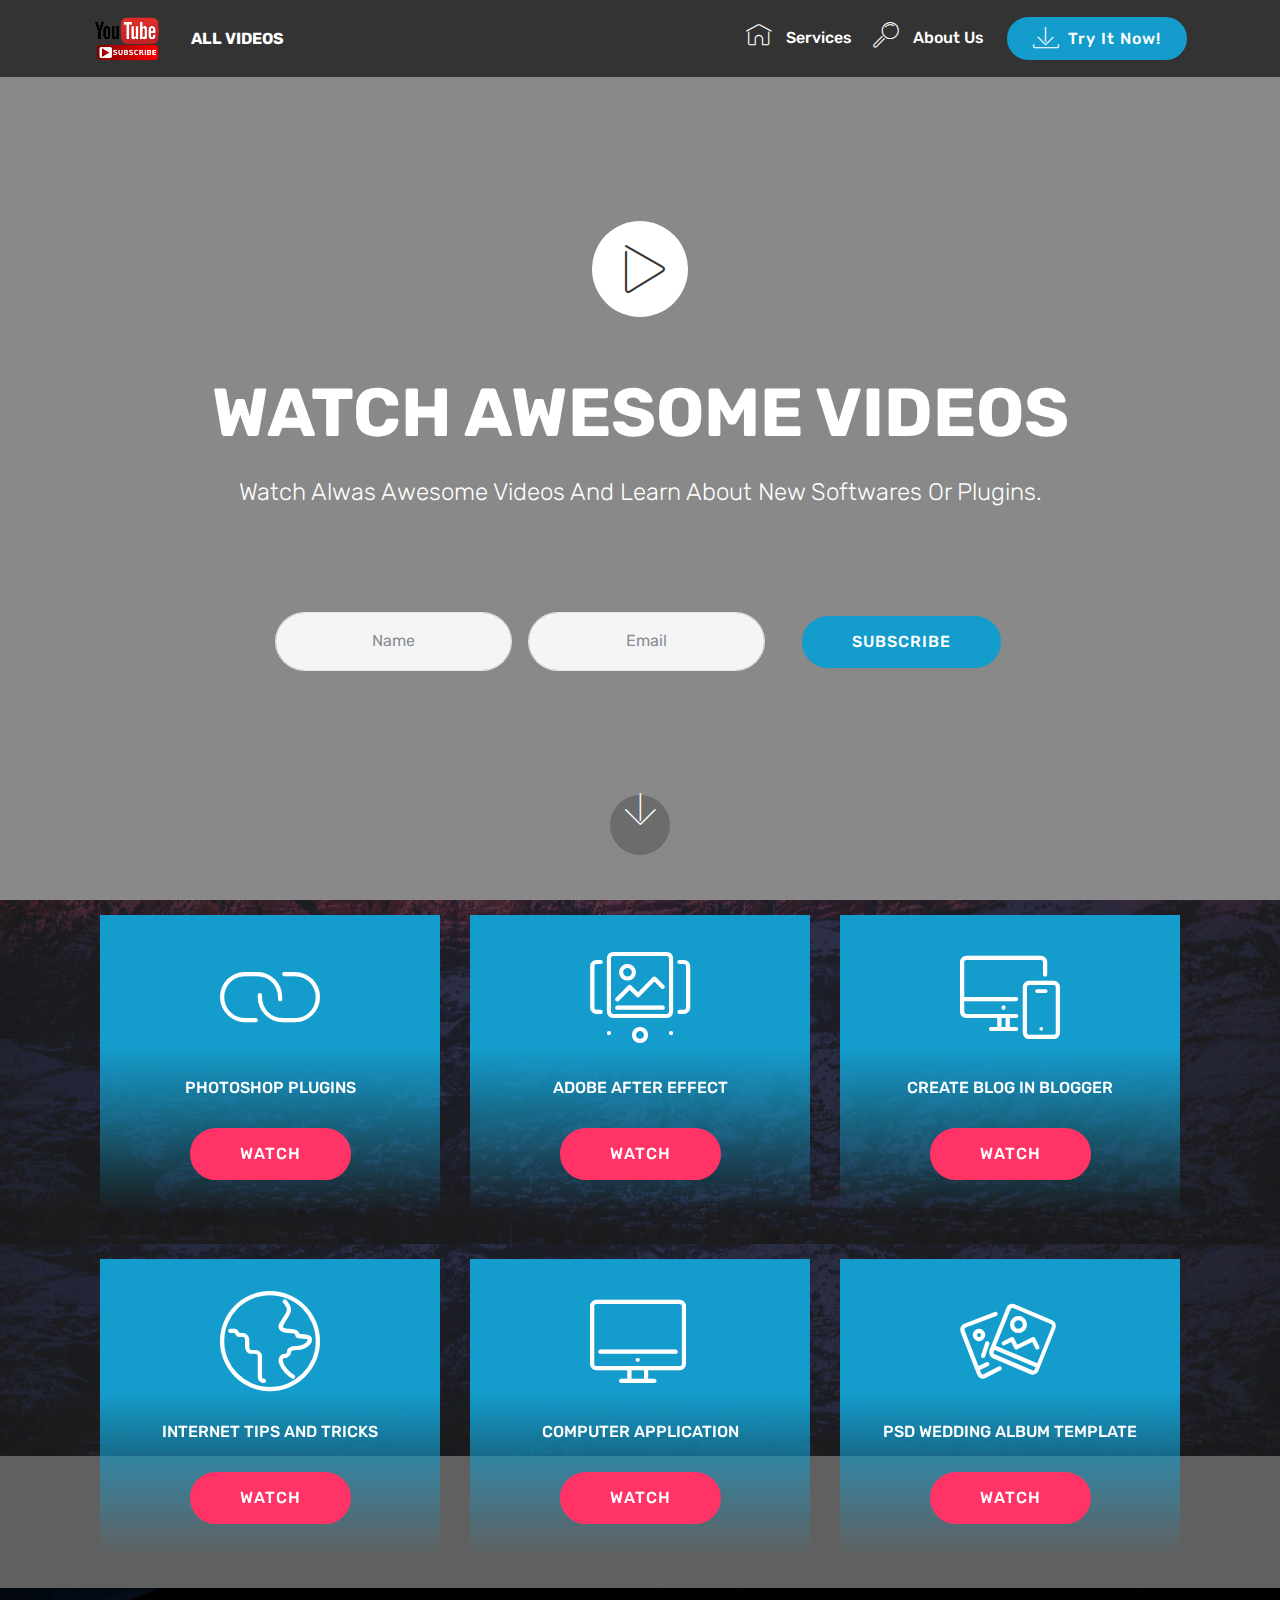
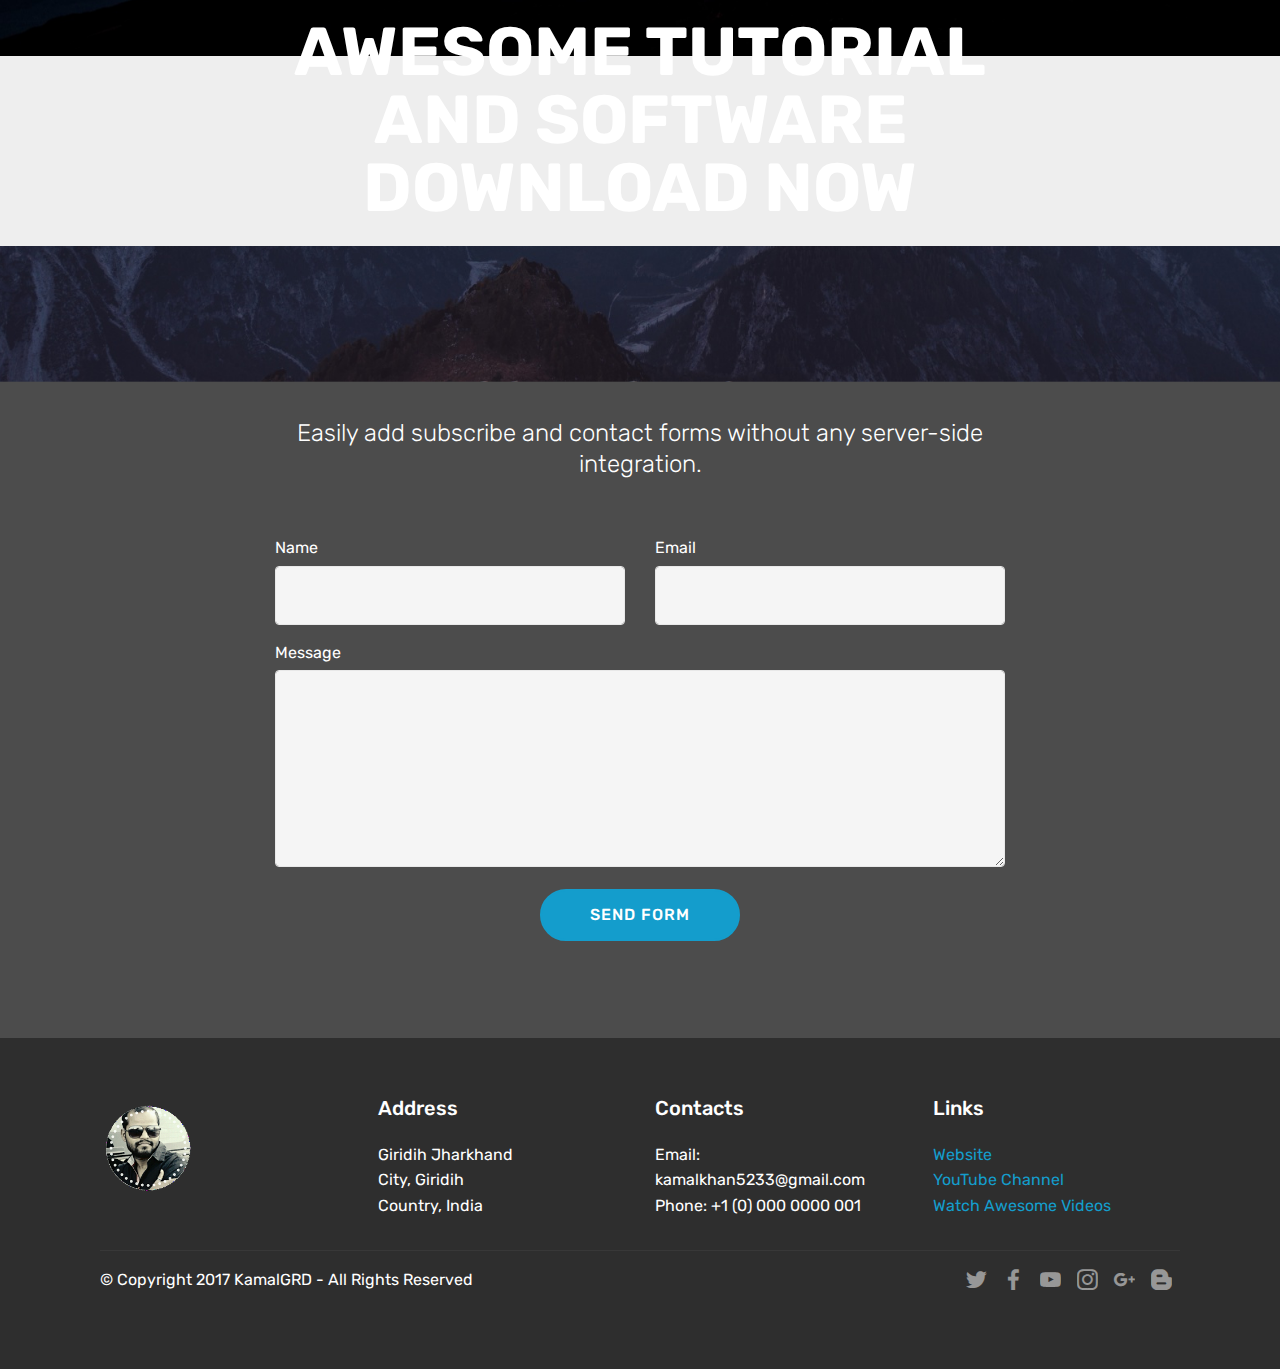
==== index.html @ b932768e "create github pages" ====
<!DOCTYPE html>
<html>
<head>
  <!-- Site made with Mobirise Website Builder v4.3.0, https://mobirise.com -->
  <meta charset="UTF-8">
  <meta http-equiv="X-UA-Compatible" content="IE=edge">
  <meta name="generator" content="Mobirise v4.3.0, mobirise.com">
  <meta name="viewport" content="width=device-width, initial-scale=1">
  <link rel="shortcut icon" href="assets/images/youtube-and-subscribe-773x481.png" type="image/x-icon">
  <meta name="description" content="">
  <title>Home</title>
  <link rel="stylesheet" href="assets/web/assets/mobirise-icons/mobirise-icons.css">
  <link rel="stylesheet" href="assets/tether/tether.min.css">
  <link rel="stylesheet" href="assets/bootstrap/css/bootstrap.min.css">
  <link rel="stylesheet" href="assets/bootstrap/css/bootstrap-grid.min.css">
  <link rel="stylesheet" href="assets/bootstrap/css/bootstrap-reboot.min.css">
  <link rel="stylesheet" href="assets/dropdown/css/style.css">
  <link rel="stylesheet" href="assets/socicon/css/styles.css">
  <link rel="stylesheet" href="assets/theme/css/style.css">
  <link rel="stylesheet" href="assets/mobirise/css/mbr-additional.css" type="text/css">
  
  
  
</head>
<body>
<section class="menu cid-qvYKz6TJ5b" once="menu" id="menu1-0" data-rv-view="5370">

    

    <nav class="navbar navbar-expand beta-menu navbar-dropdown align-items-center navbar-fixed-top navbar-toggleable-sm">
        <button class="navbar-toggler navbar-toggler-right" type="button" data-toggle="collapse" data-target="#navbarSupportedContent" aria-controls="navbarSupportedContent" aria-expanded="false" aria-label="Toggle navigation">
            <div class="hamburger">
                <span></span>
                <span></span>
                <span></span>
                <span></span>
            </div>
        </button>
        <div class="menu-logo">
            <div class="navbar-brand">
                <span class="navbar-logo">
                    <a href="https://youtube.com/kamalgrd4" target="_blank">
                         <img src="assets/images/youtube-and-subscribe-773x481.png" alt="Mobirise" title="" media-simple="true" style="height: 3.8rem;">
                    </a>
                </span>
                <span class="navbar-caption-wrap"><a class="navbar-caption text-white display-4" href="index.html">ALL VIDEOS</a></span>
            </div>
        </div>
        <div class="collapse navbar-collapse" id="navbarSupportedContent">
            <ul class="navbar-nav nav-dropdown" data-app-modern-menu="true"><li class="nav-item">
                    <a class="nav-link link text-white display-4" href="https://kamal5233.github.io/">
                        <span class="mbri-home mbr-iconfont mbr-iconfont-btn"></span>
                        Services
                    </a>
                </li>
                <li class="nav-item">
                    <a class="nav-link link text-white display-4" href="https://mobirise.com">
                        <span class="mbri-search mbr-iconfont mbr-iconfont-btn"></span>
                        About Us
                    </a>
                </li></ul>
            <div class="navbar-buttons mbr-section-btn"><a class="btn btn-sm btn-primary display-4" href="https://mobirise.com">
                    <span class="mbri-save mbr-iconfont mbr-iconfont-btn "></span>
                    Try It Now!
                </a></div>
        </div>
    </nav>
</section>

<section class="engine"><a href="https://mobirise.co/j">how to design a website for free</a></section><section class="header13 cid-qvYKMOiio1 mbr-fullscreen" data-bg-video="https://www.youtube.com/watch?v=k_okcNVZqqI" id="header13-2" data-rv-view="5372">

    

    <div class="mbr-overlay" style="opacity: 0.5; background-color: rgb(35, 35, 35);">
    </div>

    <div class="container">
        <div class="mbr-media show-modal align-center pb-4 mb-4 pt-5" data-modal=".modalWindow">
            <span class="mbri-play mbr-icofont" media-simple="true"></span>
        </div>

        <h1 class="mbr-section-title align-center pb-3 mbr-white mbr-bold mbr-fonts-style display-1">WATCH AWESOME VIDEOS</h1>

        <h3 class="mbr-section-subtitle mbr-fonts-style display-5">
            Watch Alwas Awesome Videos And Learn About New Softwares Or Plugins.</h3>

        <div class="container mt-5 pt-5 pb-5">
            <div class="media-container-column" data-form-type="formoid">
                <div data-form-alert="" hidden="">Thanks for filling out the form!</div>

                <form class="form-inline" action="https://mobirise.com/" method="post" data-form-title="Mobirise Form">
                    <input type="hidden" value="LYZgvXcVbnUmdI80divpIjw6qQKK14+EzROoEbv+LVF4dP8HXeLtyG3BoS+fHKBFKkTjwC0IUUkClS/njftLnrbnfxt2DcNy/xkOJuE26P1xcvZiYvbiRyb56JCQjois" data-form-email="true">
                    <div class="form-group">
                        <input type="text" class="form-control input-sm input-inverse" name="name" required="" data-form-field="Name" placeholder="Name" id="name-header13-2">
                    </div>
                    <div class="form-group">
                        <input type="email" class="form-control input-sm input-inverse" name="email" required="" data-form-field="Email" placeholder="Email" id="email-header13-2">
                    </div>
                    <div class="form-group">
                        
                    </div>
                    <div class="buttons-wrap">
                        <button href="" class="btn btn-primary display-4" type="submit" role="button">SUBSCRIBE</button>
                    </div>
                </form>
            </div>
        </div>
    </div>

    <div>
        <div class="modalWindow" style="display: none;">
            <div class="modalWindow-container">
                <div class="modalWindow-video-container">
                    <div class="modalWindow-video">
                        <iframe width="100%" height="100%" frameborder="0" allowfullscreen="1" data-src="http://www.youtube.com/watch?v=uNCr7NdOJgw"></iframe>
                    </div>
                    <a class="close" role="button" data-dismiss="modal">
                        <span aria-hidden="true" class="mbri-close mbr-iconfont closeModal"></span>
                        <span class="sr-only">Close</span>
                    </a>
                </div>
            </div>
        </div>
    </div>

    <div class="mbr-arrow hidden-sm-down" aria-hidden="true">
        <a href="#next">
            <i class="mbri-down mbr-iconfont"></i>
        </a>
    </div>
</section>

<section class="features8 cid-qvYRRODTSp mbr-parallax-background" id="features8-7" data-rv-view="5376">

    

    <div class="mbr-overlay" style="opacity: 0.7; background-color: rgb(35, 35, 35);">
    </div>

    <div class="container">
        <div class="media-container-row">

            <div class="card  col-12 col-md-6 col-lg-4">
                <div class="card-img">
                    <span class="mbr-iconfont mbri-link" media-simple="true"></span>
                </div>
                <div class="card-box align-center">
                    <h4 class="card-title mbr-fonts-style display-7">PHOTOSHOP PLUGINS</h4>
                    
                    <div class="mbr-section-btn text-center"><a href="Photoshopplugins.html" class="btn btn-secondary display-4">WATCH</a></div>
                </div>
            </div>

            <div class="card  col-12 col-md-6 col-lg-4">
                <div class="card-img">
                    <span class="mbr-iconfont mbri-image-slider" media-simple="true"></span>
                </div>
                <div class="card-box align-center">
                    <h4 class="card-title mbr-fonts-style display-7">ADOBE AFTER EFFECT</h4>
                    
                    <div class="mbr-section-btn text-center"><a href="adobeaftereffect.html" class="btn btn-secondary display-4">WATCH</a></div>
                </div>
            </div>

            <div class="card  col-12 col-md-6 col-lg-4">
                <div class="card-img">
                    <span class="mbri-responsive mbr-iconfont" media-simple="true"></span>
                </div>
                <div class="card-box align-center">
                    <h4 class="card-title mbr-fonts-style display-7">CREATE BLOG IN BLOGGER</h4>
                    
                    <div class="mbr-section-btn text-center"><a href="https://mobirise.com" class="btn btn-secondary display-4">WATCH</a></div>
                </div>
            </div>

            
        </div>
    </div>
</section>

<section class="features8 cid-qw3ddMUcA4 mbr-parallax-background" id="features8-18" data-rv-view="5379">

    

    <div class="mbr-overlay" style="opacity: 0.7; background-color: rgb(35, 35, 35);">
    </div>

    <div class="container">
        <div class="media-container-row">

            <div class="card  col-12 col-md-6 col-lg-4">
                <div class="card-img">
                    <span class="mbr-iconfont mbri-globe" media-simple="true"></span>
                </div>
                <div class="card-box align-center">
                    <h4 class="card-title mbr-fonts-style display-7">INTERNET TIPS AND TRICKS</h4>
                    
                    <div class="mbr-section-btn text-center"><a href="page2.html" class="btn btn-secondary display-4">WATCH</a></div>
                </div>
            </div>

            <div class="card  col-12 col-md-6 col-lg-4">
                <div class="card-img">
                    <span class="mbr-iconfont mbri-desktop" media-simple="true"></span>
                </div>
                <div class="card-box align-center">
                    <h4 class="card-title mbr-fonts-style display-7">COMPUTER APPLICATION</h4>
                    
                    <div class="mbr-section-btn text-center"><a href="https://mobirise.com" class="btn btn-secondary display-4">WATCH</a></div>
                </div>
            </div>

            <div class="card  col-12 col-md-6 col-lg-4">
                <div class="card-img">
                    <span class="mbr-iconfont mbri-image-gallery" media-simple="true"></span>
                </div>
                <div class="card-box align-center">
                    <h4 class="card-title mbr-fonts-style display-7">PSD WEDDING ALBUM TEMPLATE</h4>
                    
                    <div class="mbr-section-btn text-center"><a href="https://mobirise.com" class="btn btn-secondary display-4">WATCH</a></div>
                </div>
            </div>

            
        </div>
    </div>
</section>

<section class="mbr-section content5 cid-qw3g4yVGvA mbr-parallax-background" id="content5-1a" data-rv-view="5382">

    

    

    <div class="container">
        <div class="media-container-row">
            <div class="title col-12 col-md-8">
                <h2 class="align-center mbr-bold mbr-white pb-3 mbr-fonts-style display-1">AWESOME TUTORIAL AND SOFTWARE<br>DOWNLOAD NOW</h2>
                
                
                
            </div>
        </div>
    </div>
</section>

<section class="mbr-section form1 cid-qw3gsIFwou mbr-parallax-background" id="form1-1b" data-rv-view="5385">

    

    <div class="mbr-overlay" style="opacity: 0.8; background-color: rgb(35, 35, 35);">
    </div>
    <div class="container">
        <div class="row justify-content-center">
            <div class="title col-12 col-lg-8">
                <h2 class="mbr-section-title align-center pb-3 mbr-fonts-style display-2">
                    CONTACT FORM
                </h2>
                <h3 class="mbr-section-subtitle align-center mbr-light pb-3 mbr-fonts-style display-5">
                    Easily add subscribe and contact forms without any server-side integration.
                </h3>
            </div>
        </div>
    </div>
    <div class="container">
        <div class="row justify-content-center">
            <div class="media-container-column col-lg-8" data-form-type="formoid">
                    <div data-form-alert="" hidden="">Thanks for filling out the form!</div>
            
                    <form class="mbr-form" action="https://mobirise.com/" method="post" data-form-title="Mobirise Form"><input type="hidden" data-form-email="true" value="R+vD1nGzHWmlySBBj/qySK7kEwQJ0+2VhOvrufPv//30qCrompPAzl95fz2X0UIbFYGvfI6m2wb0J/g/RWvN8NGlIVmrjJpzP/Zf1xWYp2EVuUfF6AkKcnY+1gTAhHf2">
                        <div class="row row-sm-offset">
                            <div class="col-md-4 multi-horizontal" data-for="name">
                                <div class="form-group">
                                    <label class="form-control-label mbr-fonts-style display-7" for="name-form1-1b">Name</label>
                                    <input type="text" class="form-control" name="name" data-form-field="Name" required="" id="name-form1-1b">
                                </div>
                            </div>
                            <div class="col-md-4 multi-horizontal" data-for="email">
                                <div class="form-group">
                                    <label class="form-control-label mbr-fonts-style display-7" for="email-form1-1b">Email</label>
                                    <input type="email" class="form-control" name="email" data-form-field="Email" required="" id="email-form1-1b">
                                </div>
                            </div>
                            
                        </div>
                        <div class="form-group" data-for="message">
                            <label class="form-control-label mbr-fonts-style display-7" for="message-form1-1b">Message</label>
                            <textarea type="text" class="form-control" name="message" rows="7" data-form-field="Message" id="message-form1-1b"></textarea>
                        </div>
            
                        <span class="input-group-btn">
                            <button href="" type="submit" class="btn btn-primary btn-form display-4">SEND FORM</button>
                        </span>
                    </form>
            </div>
        </div>
    </div>
</section>

<section class="cid-qw3fkVsYRl" id="footer1-19" data-rv-view="5388">

    

    

    <div class="container">
        <div class="media-container-row content text-white">
            <div class="col-12 col-md-3">
                <div class="media-wrap">
                    <a href="index.html">
                        <img src="assets/images/666-168x168.png" alt="Mobirise" title="" media-simple="true">
                    </a>
                </div>
            </div>
            <div class="col-12 col-md-3 mbr-fonts-style display-7">
                <h5 class="pb-3">
                    Address
                </h5>
                <p class="mbr-text">Giridih Jharkhand&nbsp;<br>City, Giridih<br>Country, India</p>
            </div>
            <div class="col-12 col-md-3 mbr-fonts-style display-7">
                <h5 class="pb-3">
                    Contacts
                </h5>
                <p class="mbr-text">
                    Email: kamalkhan5233@gmail.com<br>Phone: +1 (0) 000 0000 001<br></p>
            </div>
            <div class="col-12 col-md-3 mbr-fonts-style display-7">
                <h5 class="pb-3">
                    Links
                </h5>
                <p class="mbr-text">
                    <a class="text-primary" href="http://www.kamalgrd.com/" target="_blank">Website</a>&nbsp;<br><a class="text-primary" href="https://www.youtube.com/kamalgrd4" target="_blank">YouTube Channel</a>&nbsp;<br><a class="text-primary" href="index.html">Watch Awesome Videos</a></p>
            </div>
        </div>
        <div class="footer-lower">
            <div class="media-container-row">
                <div class="col-sm-12">
                    <hr>
                </div>
            </div>
            <div class="media-container-row mbr-white">
                <div class="col-sm-6 copyright">
                    <p class="mbr-text mbr-fonts-style display-7">
                        © Copyright 2017 KamalGRD - All Rights Reserved
                    </p>
                </div>
                <div class="col-md-6">
                    <div class="social-list align-right">
                        <div class="soc-item">
                            <a href="https://twitter.com/KamalGRD" target="_blank">
                                <span class="mbr-iconfont mbr-iconfont-social socicon-twitter socicon" media-simple="true"></span>
                            </a>
                        </div>
                        <div class="soc-item">
                            <a href="https://www.facebook.com/kamalgrd" target="_blank">
                                <span class="mbr-iconfont mbr-iconfont-social socicon-facebook socicon" media-simple="true"></span>
                            </a>
                        </div>
                        <div class="soc-item">
                            <a href="https://www.youtube.com/kamalgrd4" target="_blank">
                                <span class="mbr-iconfont mbr-iconfont-social socicon-youtube socicon" media-simple="true"></span>
                            </a>
                        </div>
                        <div class="soc-item">
                            <a href="https://www.instagram.com/kamalgrd4/" target="_blank">
                                <span class="mbr-iconfont mbr-iconfont-social socicon-instagram socicon" media-simple="true"></span>
                            </a>
                        </div>
                        <div class="soc-item">
                            <a href="https://plus.google.com/+Kamalgrd4" target="_blank">
                                <span class="mbr-iconfont mbr-iconfont-social socicon-googleplus socicon" media-simple="true"></span>
                            </a>
                        </div>
                        <div class="soc-item">
                            <a href="http://www.kamalgrd.com/" target="_blank">
                                <span class="mbr-iconfont mbr-iconfont-social socicon-blogger socicon" media-simple="true"></span>
                            </a>
                        </div>
                    </div>
                </div>
            </div>
        </div>
    </div>
</section>


  <script src="assets/web/assets/jquery/jquery.min.js"></script>
  <script src="assets/popper/popper.min.js"></script>
  <script src="assets/tether/tether.min.js"></script>
  <script src="assets/bootstrap/js/bootstrap.min.js"></script>
  <script src="assets/smooth-scroll/smooth-scroll.js"></script>
  <script src="assets/dropdown/js/script.min.js"></script>
  <script src="assets/vimeo_player/vimeo_player.js"></script>
  <script src="assets/jquery-mb-ytplayer/jquery.mb.ytplayer.min.js"></script>
  <script src="assets/jquery-mb-vimeo_player/jquery.mb.vimeo_player.js"></script>
  <script src="assets/jarallax/jarallax.min.js"></script>
  <script src="assets/touch-swipe/jquery.touch-swipe.min.js"></script>
  <script src="assets/theme/js/script.js"></script>
  <script src="assets/formoid/formoid.min.js"></script>
  
  
</body>
</html>
---- assets/web/assets/mobirise-icons/mobirise-icons.css ----
@font-face {
  font-family: 'MobiriseIcons';
  src:  url('mobirise-icons.eot?spat4u');
  src:  url('mobirise-icons.eot?spat4u#iefix') format('embedded-opentype'),
    url('mobirise-icons.ttf?spat4u') format('truetype'),
    url('mobirise-icons.woff?spat4u') format('woff'),
    url('mobirise-icons.svg?spat4u#MobiriseIcons') format('svg');
  font-weight: normal;
  font-style: normal;
}

[class^="mbri-"], [class*=" mbri-"] {
  /* use !important to prevent issues with browser extensions that change fonts */
  font-family: MobiriseIcons !important;
  speak: none;
  font-style: normal;
  font-weight: normal;
  font-variant: normal;
  text-transform: none;
  line-height: 1;

  /* Better Font Rendering =========== */
  -webkit-font-smoothing: antialiased;
  -moz-osx-font-smoothing: grayscale;
}

.mbri-add-submenu:before {
  content: "\e900";
}
.mbri-alert:before {
  content: "\e901";
}
.mbri-align-center:before {
  content: "\e902";
}
.mbri-align-justify:before {
  content: "\e903";
}
.mbri-align-left:before {
  content: "\e904";
}
.mbri-align-right:before {
  content: "\e905";
}
.mbri-android:before {
  content: "\e906";
}
.mbri-apple:before {
  content: "\e907";
}
.mbri-arrow-down:before {
  content: "\e908";
}
.mbri-arrow-next:before {
  content: "\e909";
}
.mbri-arrow-prev:before {
  content: "\e90a";
}
.mbri-arrow-up:before {
  content: "\e90b";
}
.mbri-bold:before {
  content: "\e90c";
}
.mbri-bookmark:before {
  content: "\e90d";
}
.mbri-bootstrap:before {
  content: "\e90e";
}
.mbri-briefcase:before {
  content: "\e90f";
}
.mbri-browse:before {
  content: "\e910";
}
.mbri-bulleted-list:before {
  content: "\e911";
}
.mbri-calendar:before {
  content: "\e912";
}
.mbri-camera:before {
  content: "\e913";
}
.mbri-cart-add:before {
  content: "\e914";
}
.mbri-cart-full:before {
  content: "\e915";
}
.mbri-cash:before {
  content: "\e916";
}
.mbri-change-style:before {
  content: "\e917";
}
.mbri-chat:before {
  content: "\e918";
}
.mbri-clock:before {
  content: "\e919";
}
.mbri-close:before {
  content: "\e91a";
}
.mbri-cloud:before {
  content: "\e91b";
}
.mbri-code:before {
  content: "\e91c";
}
.mbri-contact-form:before {
  content: "\e91d";
}
.mbri-credit-card:before {
  content: "\e91e";
}
.mbri-cursor-click:before {
  content: "\e91f";
}
.mbri-cust-feedback:before {
  content: "\e920";
}
.mbri-database:before {
  content: "\e921";
}
.mbri-delivery:before {
  content: "\e922";
}
.mbri-desktop:before {
  content: "\e923";
}
.mbri-devices:before {
  content: "\e924";
}
.mbri-down:before {
  content: "\e925";
}
.mbri-download:before {
  content: "\e989";
}
.mbri-drag-n-drop:before {
  content: "\e927";
}
.mbri-drag-n-drop2:before {
  content: "\e928";
}
.mbri-edit:before {
  content: "\e929";
}
.mbri-edit2:before {
  content: "\e92a";
}
.mbri-error:before {
  content: "\e92b";
}
.mbri-extension:before {
  content: "\e92c";
}
.mbri-features:before {
  content: "\e92d";
}
.mbri-file:before {
  content: "\e92e";
}
.mbri-flag:before {
  content: "\e92f";
}
.mbri-folder:before {
  content: "\e930";
}
.mbri-gift:before {
  content: "\e931";
}
.mbri-github:before {
  content: "\e932";
}
.mbri-globe:before {
  content: "\e933";
}
.mbri-globe-2:before {
  content: "\e934";
}
.mbri-growing-chart:before {
  content: "\e935";
}
.mbri-hearth:before {
  content: "\e936";
}
.mbri-help:before {
  content: "\e937";
}
.mbri-home:before {
  content: "\e938";
}
.mbri-hot-cup:before {
  content: "\e939";
}
.mbri-idea:before {
  content: "\e93a";
}
.mbri-image-gallery:before {
  content: "\e93b";
}
.mbri-image-slider:before {
  content: "\e93c";
}
.mbri-info:before {
  content: "\e93d";
}
.mbri-italic:before {
  content: "\e93e";
}
.mbri-key:before {
  content: "\e93f";
}
.mbri-laptop:before {
  content: "\e940";
}
.mbri-layers:before {
  content: "\e941";
}
.mbri-left-right:before {
  content: "\e942";
}
.mbri-left:before {
  content: "\e943";
}
.mbri-letter:before {
  content: "\e944";
}
.mbri-like:before {
  content: "\e945";
}
.mbri-link:before {
  content: "\e946";
}
.mbri-lock:before {
  content: "\e947";
}
.mbri-login:before {
  content: "\e948";
}
.mbri-logout:before {
  content: "\e949";
}
.mbri-magic-stick:before {
  content: "\e94a";
}
.mbri-map-pin:before {
  content: "\e94b";
}
.mbri-menu:before {
  content: "\e94c";
}
.mbri-mobile:before {
  content: "\e94d";
}
.mbri-mobile2:before {
  content: "\e94e";
}
.mbri-mobirise:before {
  content: "\e94f";
}
.mbri-more-horizontal:before {
  content: "\e950";
}
.mbri-more-vertical:before {
  content: "\e951";
}
.mbri-music:before {
  content: "\e952";
}
.mbri-new-file:before {
  content: "\e953";
}
.mbri-numbered-list:before {
  content: "\e954";
}
.mbri-opened-folder:before {
  content: "\e955";
}
.mbri-pages:before {
  content: "\e956";
}
.mbri-paper-plane:before {
  content: "\e957";
}
.mbri-paperclip:before {
  content: "\e958";
}
.mbri-photo:before {
  content: "\e959";
}
.mbri-photos:before {
  content: "\e95a";
}
.mbri-pin:before {
  content: "\e95b";
}
.mbri-play:before {
  content: "\e95c";
}
.mbri-plus:before {
  content: "\e95d";
}
.mbri-preview:before {
  content: "\e95e";
}
.mbri-print:before {
  content: "\e95f";
}
.mbri-protect:before {
  content: "\e960";
}
.mbri-question:before {
  content: "\e961";
}
.mbri-quote-left:before {
  content: "\e962";
}
.mbri-quote-right:before {
  content: "\e963";
}
.mbri-refresh:before {
  content: "\e964";
}
.mbri-responsive:before {
  content: "\e965";
}
.mbri-right:before {
  content: "\e966";
}
.mbri-rocket:before {
  content: "\e967";
}
.mbri-sad-face:before {
  content: "\e968";
}
.mbri-sale:before {
  content: "\e969";
}
.mbri-save:before {
  content: "\e96a";
}
.mbri-search:before {
  content: "\e96b";
}
.mbri-setting:before {
  content: "\e96c";
}
.mbri-setting2:before {
  content: "\e96d";
}
.mbri-setting3:before {
  content: "\e96e";
}
.mbri-share:before {
  content: "\e96f";
}
.mbri-shopping-bag:before {
  content: "\e970";
}
.mbri-shopping-basket:before {
  content: "\e971";
}
.mbri-shopping-cart:before {
  content: "\e972";
}
.mbri-sites:before {
  content: "\e973";
}
.mbri-smile-face:before {
  content: "\e974";
}
.mbri-speed:before {
  content: "\e975";
}
.mbri-star:before {
  content: "\e976";
}
.mbri-success:before {
  content: "\e977";
}
.mbri-sun:before {
  content: "\e978";
}
.mbri-sun2:before {
  content: "\e979";
}
.mbri-tablet:before {
  content: "\e97a";
}
.mbri-tablet-vertical:before {
  content: "\e97b";
}
.mbri-target:before {
  content: "\e97c";
}
.mbri-timer:before {
  content: "\e97d";
}
.mbri-to-ftp:before {
  content: "\e97e";
}
.mbri-to-local-drive:before {
  content: "\e97f";
}
.mbri-touch-swipe:before {
  content: "\e980";
}
.mbri-touch:before {
  content: "\e981";
}
.mbri-trash:before {
  content: "\e982";
}
.mbri-underline:before {
  content: "\e983";
}
.mbri-unlink:before {
  content: "\e984";
}
.mbri-unlock:before {
  content: "\e985";
}
.mbri-up-down:before {
  content: "\e986";
}
.mbri-up:before {
  content: "\e987";
}
.mbri-update:before {
  content: "\e988";
}
.mbri-upload:before {
 content: "\e926"; 
}
.mbri-user:before {
  content: "\e98a";
}
.mbri-user2:before {
  content: "\e98b";
}
.mbri-users:before {
  content: "\e98c";
}
.mbri-video:before {
  content: "\e98d";
}
.mbri-video-play:before {
  content: "\e98e";
}
.mbri-watch:before {
  content: "\e98f";
}
.mbri-website-theme:before {
  content: "\e990";
}
.mbri-wifi:before {
  content: "\e991";
}
.mbri-windows:before {
  content: "\e992";
}
.mbri-zoom-out:before {
  content: "\e993";
}
.mbri-redo:before {
  content: "\e994";
}
.mbri-undo:before {
  content: "\e995";
}
---- assets/dropdown/css/style.css ----
.navbar-dropdown {
  left: 0;
  padding: 0;
  position: absolute;
  right: 0;
  top: 0;
  transition: all 0.45s ease;
  z-index: 1030;
  background: #282828; }
  .navbar-dropdown .navbar-logo {
    margin-right: 0.8rem;
    transition: margin 0.3s ease-in-out;
    vertical-align: middle; }
    .navbar-dropdown .navbar-logo img {
      height: 3.125rem;
      transition: all 0.3s ease-in-out; }
    .navbar-dropdown .navbar-logo.mbr-iconfont {
      font-size: 3.125rem;
      line-height: 3.125rem; }
  .navbar-dropdown .navbar-caption {
    font-weight: 700;
    white-space: normal;
    vertical-align: -4px;
    line-height: 3.125rem !important; }
    .navbar-dropdown .navbar-caption, .navbar-dropdown .navbar-caption:hover {
      color: inherit;
      text-decoration: none; }
  .navbar-dropdown .mbr-iconfont + .navbar-caption {
    vertical-align: -1px; }
  .navbar-dropdown.navbar-fixed-top {
    position: fixed; }
  .navbar-dropdown .navbar-brand span {
    vertical-align: -4px; }
  .navbar-dropdown.bg-color.transparent {
    background: none; }
  .navbar-dropdown.navbar-short .navbar-brand {
    padding: 0.625rem 0; }
    .navbar-dropdown.navbar-short .navbar-brand span {
      vertical-align: -1px; }
  .navbar-dropdown.navbar-short .navbar-caption {
    line-height: 2.375rem !important;
    vertical-align: -2px; }
  .navbar-dropdown.navbar-short .navbar-logo {
    margin-right: 0.5rem; }
    .navbar-dropdown.navbar-short .navbar-logo img {
      height: 2.375rem; }
    .navbar-dropdown.navbar-short .navbar-logo.mbr-iconfont {
      font-size: 2.375rem;
      line-height: 2.375rem; }
  .navbar-dropdown.navbar-short .mbr-table-cell {
    height: 3.625rem; }
  .navbar-dropdown .navbar-close {
    left: 0.6875rem;
    position: fixed;
    top: 0.75rem;
    z-index: 1000; }
  .navbar-dropdown .hamburger-icon {
    content: "";
    display: inline-block;
    vertical-align: middle;
    width: 16px;
    -webkit-box-shadow: 0 -6px 0 1px #282828,0 0 0 1px #282828,0 6px 0 1px #282828;
    -moz-box-shadow: 0 -6px 0 1px #282828,0 0 0 1px #282828,0 6px 0 1px #282828;
    box-shadow: 0 -6px 0 1px #282828,0 0 0 1px #282828,0 6px 0 1px #282828; }

.dropdown-menu .dropdown-toggle[data-toggle="dropdown-submenu"]::after {
  border-bottom: 0.35em solid transparent;
  border-left: 0.35em solid;
  border-right: 0;
  border-top: 0.35em solid transparent;
  margin-left: 0.3rem; }

.dropdown-menu .dropdown-item:focus {
  outline: 0; }

.nav-dropdown {
  font-size: 0.75rem;
  font-weight: 500;
  height: auto !important; }
  .nav-dropdown .nav-btn {
    padding-left: 1rem; }
  .nav-dropdown .link {
    margin: .667em 1.667em;
    font-weight: 500;
    padding: 0;
    transition: color .2s ease-in-out; }
    .nav-dropdown .link.dropdown-toggle {
      margin-right: 2.583em; }
      .nav-dropdown .link.dropdown-toggle::after {
        margin-left: .25rem;
        border-top: 0.35em solid;
        border-right: 0.35em solid transparent;
        border-left: 0.35em solid transparent;
        border-bottom: 0; }
      .nav-dropdown .link.dropdown-toggle[aria-expanded="true"] {
        margin: 0;
        padding: 0.667em 3.263em  0.667em 1.667em; }
  .nav-dropdown .link::after,
  .nav-dropdown .dropdown-item::after {
    color: inherit; }
  .nav-dropdown .btn {
    font-size: 0.75rem;
    font-weight: 700;
    letter-spacing: 0;
    margin-bottom: 0;
    padding-left: 1.25rem;
    padding-right: 1.25rem; }
  .nav-dropdown .dropdown-menu {
    border-radius: 0;
    border: 0;
    left: 0;
    margin: 0;
    padding-bottom: 1.25rem;
    padding-top: 1.25rem;
    position: relative; }
  .nav-dropdown .dropdown-submenu {
    margin-left: 0.125rem;
    top: 0; }
  .nav-dropdown .dropdown-item {
    font-weight: 500;
    line-height: 2;
    padding: 0.3846em 4.615em 0.3846em 1.5385em;
    position: relative;
    transition: color .2s ease-in-out, background-color .2s ease-in-out; }
    .nav-dropdown .dropdown-item::after {
      margin-top: -0.3077em;
      position: absolute;
      right: 1.1538em;
      top: 50%; }
    .nav-dropdown .dropdown-item:focus, .nav-dropdown .dropdown-item:hover {
      background: none; }

@media (max-width: 767px) {
  .nav-dropdown.navbar-toggleable-sm {
    bottom: 0;
    display: none;
    left: 0;
    overflow-x: hidden;
    position: fixed;
    top: 0;
    transform: translateX(-100%);
    -ms-transform: translateX(-100%);
    -webkit-transform: translateX(-100%);
    width: 18.75rem;
    z-index: 999; } }
.nav-dropdown.navbar-toggleable-xl {
  bottom: 0;
  display: none;
  left: 0;
  overflow-x: hidden;
  position: fixed;
  top: 0;
  transform: translateX(-100%);
  -ms-transform: translateX(-100%);
  -webkit-transform: translateX(-100%);
  width: 18.75rem;
  z-index: 999; }

.nav-dropdown-sm {
  display: block !important;
  overflow-x: hidden;
  overflow: auto;
  padding-top: 3.875rem; }
  .nav-dropdown-sm::after {
    content: "";
    display: block;
    height: 3rem;
    width: 100%; }
  .nav-dropdown-sm.collapse.in ~ .navbar-close {
    display: block !important; }
  .nav-dropdown-sm.collapsing, .nav-dropdown-sm.collapse.in {
    transform: translateX(0);
    -ms-transform: translateX(0);
    -webkit-transform: translateX(0);
    transition: all 0.25s ease-out;
    -webkit-transition: all 0.25s ease-out;
    background: #282828; }
  .nav-dropdown-sm.collapsing[aria-expanded="false"] {
    transform: translateX(-100%);
    -ms-transform: translateX(-100%);
    -webkit-transform: translateX(-100%); }
  .nav-dropdown-sm .nav-item {
    display: block;
    margin-left: 0 !important;
    padding-left: 0; }
  .nav-dropdown-sm .link,
  .nav-dropdown-sm .dropdown-item {
    border-top: 1px dotted rgba(255, 255, 255, 0.1);
    font-size: 0.8125rem;
    line-height: 1.6;
    margin: 0 !important;
    padding: 0.875rem 2.4rem 0.875rem 1.5625rem !important;
    position: relative;
    white-space: normal; }
    .nav-dropdown-sm .link:focus, .nav-dropdown-sm .link:hover,
    .nav-dropdown-sm .dropdown-item:focus,
    .nav-dropdown-sm .dropdown-item:hover {
      background: rgba(0, 0, 0, 0.2) !important;
      color: #c0a375; }
  .nav-dropdown-sm .nav-btn {
    position: relative;
    padding: 1.5625rem 1.5625rem 0 1.5625rem; }
    .nav-dropdown-sm .nav-btn::before {
      border-top: 1px dotted rgba(255, 255, 255, 0.1);
      content: "";
      left: 0;
      position: absolute;
      top: 0;
      width: 100%; }
    .nav-dropdown-sm .nav-btn + .nav-btn {
      padding-top: 0.625rem; }
      .nav-dropdown-sm .nav-btn + .nav-btn::before {
        display: none; }
  .nav-dropdown-sm .btn {
    padding: 0.625rem 0; }
  .nav-dropdown-sm .dropdown-toggle[data-toggle="dropdown-submenu"]::after {
    margin-left: .25rem;
    border-top: 0.35em solid;
    border-right: 0.35em solid transparent;
    border-left: 0.35em solid transparent;
    border-bottom: 0; }
  .nav-dropdown-sm .dropdown-toggle[data-toggle="dropdown-submenu"][aria-expanded="true"]::after {
    border-top: 0;
    border-right: 0.35em solid transparent;
    border-left: 0.35em solid transparent;
    border-bottom: 0.35em solid; }
  .nav-dropdown-sm .dropdown-menu {
    margin: 0;
    padding: 0;
    position: relative;
    top: 0;
    left: 0;
    width: 100%;
    border: 0;
    float: none;
    border-radius: 0;
    background: none; }
  .nav-dropdown-sm .dropdown-submenu {
    left: 100%;
    margin-left: 0.125rem;
    margin-top: -1.25rem;
    top: 0; }

.navbar-toggleable-sm .nav-dropdown .dropdown-menu {
  position: absolute; }

.navbar-toggleable-sm .nav-dropdown .dropdown-submenu {
  left: 100%;
  margin-left: 0.125rem;
  margin-top: -1.25rem;
  top: 0; }

.navbar-toggleable-sm.opened .nav-dropdown .dropdown-menu {
  position: relative; }

.navbar-toggleable-sm.opened .nav-dropdown .dropdown-submenu {
  left: 0;
  margin-left: 00rem;
  margin-top: 0rem;
  top: 0; }

.is-builder .nav-dropdown.collapsing {
  transition: none !important; }

/*# sourceMappingURL=style.css.map */
---- assets/socicon/css/styles.css ----
@charset "UTF-8";

@font-face {
  font-family: "socicon";
  src:url("../fonts/socicon.eot");
  src:url("../fonts/socicon.eot?#iefix") format("embedded-opentype"),
    url("../fonts/socicon.woff") format("woff"),
    url("../fonts/socicon.ttf") format("truetype"),
    url("../fonts/socicon.svg#socicon") format("svg");
  font-weight: normal;
  font-style: normal;

}

[data-icon]:before {
  font-family: "socicon" !important;
  content: attr(data-icon);
  font-style: normal !important;
  font-weight: normal !important;
  font-variant: normal !important;
  text-transform: none !important;
  speak: none;
  line-height: 1;
  -webkit-font-smoothing: antialiased;
  -moz-osx-font-smoothing: grayscale;
}

[class^="socicon-"]:before,
[class*=" socicon-"]:before {
  font-family: "socicon" !important;
  font-style: normal !important;
  font-weight: normal !important;
  font-variant: normal !important;
  text-transform: none !important;
  speak: none;
  line-height: 1;
  -webkit-font-smoothing: antialiased;
  -moz-osx-font-smoothing: grayscale;
}

.socicon-modelmayhem:before {
  content: "\e000";
}
.socicon-mixcloud:before {
  content: "\e001";
}
.socicon-drupal:before {
  content: "\e002";
}
.socicon-swarm:before {
  content: "\e003";
}
.socicon-istock:before {
  content: "\e004";
}
.socicon-yammer:before {
  content: "\e005";
}
.socicon-ello:before {
  content: "\e006";
}
.socicon-stackoverflow:before {
  content: "\e007";
}
.socicon-persona:before {
  content: "\e008";
}
.socicon-triplej:before {
  content: "\e009";
}
.socicon-houzz:before {
  content: "\e00a";
}
.socicon-rss:before {
  content: "\e00b";
}
.socicon-paypal:before {
  content: "\e00c";
}
.socicon-odnoklassniki:before {
  content: "\e00d";
}
.socicon-airbnb:before {
  content: "\e00e";
}
.socicon-periscope:before {
  content: "\e00f";
}
.socicon-outlook:before {
  content: "\e010";
}
.socicon-coderwall:before {
  content: "\e011";
}
.socicon-tripadvisor:before {
  content: "\e012";
}
.socicon-appnet:before {
  content: "\e013";
}
.socicon-goodreads:before {
  content: "\e014";
}
.socicon-tripit:before {
  content: "\e015";
}
.socicon-lanyrd:before {
  content: "\e016";
}
.socicon-slideshare:before {
  content: "\e017";
}
.socicon-buffer:before {
  content: "\e018";
}
.socicon-disqus:before {
  content: "\e019";
}
.socicon-vkontakte:before {
  content: "\e01a";
}
.socicon-whatsapp:before {
  content: "\e01b";
}
.socicon-patreon:before {
  content: "\e01c";
}
.socicon-storehouse:before {
  content: "\e01d";
}
.socicon-pocket:before {
  content: "\e01e";
}
.socicon-mail:before {
  content: "\e01f";
}
.socicon-blogger:before {
  content: "\e020";
}
.socicon-technorati:before {
  content: "\e021";
}
.socicon-reddit:before {
  content: "\e022";
}
.socicon-dribbble:before {
  content: "\e023";
}
.socicon-stumbleupon:before {
  content: "\e024";
}
.socicon-digg:before {
  content: "\e025";
}
.socicon-envato:before {
  content: "\e026";
}
.socicon-behance:before {
  content: "\e027";
}
.socicon-delicious:before {
  content: "\e028";
}
.socicon-deviantart:before {
  content: "\e029";
}
.socicon-forrst:before {
  content: "\e02a";
}
.socicon-play:before {
  content: "\e02b";
}
.socicon-zerply:before {
  content: "\e02c";
}
.socicon-wikipedia:before {
  content: "\e02d";
}
.socicon-apple:before {
  content: "\e02e";
}
.socicon-flattr:before {
  content: "\e02f";
}
.socicon-github:before {
  content: "\e030";
}
.socicon-renren:before {
  content: "\e031";
}
.socicon-friendfeed:before {
  content: "\e032";
}
.socicon-newsvine:before {
  content: "\e033";
}
.socicon-identica:before {
  content: "\e034";
}
.socicon-bebo:before {
  content: "\e035";
}
.socicon-zynga:before {
  content: "\e036";
}
.socicon-steam:before {
  content: "\e037";
}
.socicon-xbox:before {
  content: "\e038";
}
.socicon-windows:before {
  content: "\e039";
}
.socicon-qq:before {
  content: "\e03a";
}
.socicon-douban:before {
  content: "\e03b";
}
.socicon-meetup:before {
  content: "\e03c";
}
.socicon-playstation:before {
  content: "\e03d";
}
.socicon-android:before {
  content: "\e03e";
}
.socicon-snapchat:before {
  content: "\e03f";
}
.socicon-twitter:before {
  content: "\e040";
}
.socicon-facebook:before {
  content: "\e041";
}
.socicon-googleplus:before {
  content: "\e042";
}
.socicon-pinterest:before {
  content: "\e043";
}
.socicon-foursquare:before {
  content: "\e044";
}
.socicon-yahoo:before {
  content: "\e045";
}
.socicon-skype:before {
  content: "\e046";
}
.socicon-yelp:before {
  content: "\e047";
}
.socicon-feedburner:before {
  content: "\e048";
}
.socicon-linkedin:before {
  content: "\e049";
}
.socicon-viadeo:before {
  content: "\e04a";
}
.socicon-xing:before {
  content: "\e04b";
}
.socicon-myspace:before {
  content: "\e04c";
}
.socicon-soundcloud:before {
  content: "\e04d";
}
.socicon-spotify:before {
  content: "\e04e";
}
.socicon-grooveshark:before {
  content: "\e04f";
}
.socicon-lastfm:before {
  content: "\e050";
}
.socicon-youtube:before {
  content: "\e051";
}
.socicon-vimeo:before {
  content: "\e052";
}
.socicon-dailymotion:before {
  content: "\e053";
}
.socicon-vine:before {
  content: "\e054";
}
.socicon-flickr:before {
  content: "\e055";
}
.socicon-500px:before {
  content: "\e056";
}
.socicon-wordpress:before {
  content: "\e058";
}
.socicon-tumblr:before {
  content: "\e059";
}
.socicon-twitch:before {
  content: "\e05a";
}
.socicon-8tracks:before {
  content: "\e05b";
}
.socicon-amazon:before {
  content: "\e05c";
}
.socicon-icq:before {
  content: "\e05d";
}
.socicon-smugmug:before {
  content: "\e05e";
}
.socicon-ravelry:before {
  content: "\e05f";
}
.socicon-weibo:before {
  content: "\e060";
}
.socicon-baidu:before {
  content: "\e061";
}
.socicon-angellist:before {
  content: "\e062";
}
.socicon-ebay:before {
  content: "\e063";
}
.socicon-imdb:before {
  content: "\e064";
}
.socicon-stayfriends:before {
  content: "\e065";
}
.socicon-residentadvisor:before {
  content: "\e066";
}
.socicon-google:before {
  content: "\e067";
}
.socicon-yandex:before {
  content: "\e068";
}
.socicon-sharethis:before {
  content: "\e069";
}
.socicon-bandcamp:before {
  content: "\e06a";
}
.socicon-itunes:before {
  content: "\e06b";
}
.socicon-deezer:before {
  content: "\e06c";
}
.socicon-telegram:before {
  content: "\e06e";
}
.socicon-openid:before {
  content: "\e06f";
}
.socicon-amplement:before {
  content: "\e070";
}
.socicon-viber:before {
  content: "\e071";
}
.socicon-zomato:before {
  content: "\e072";
}
.socicon-draugiem:before {
  content: "\e074";
}
.socicon-endomodo:before {
  content: "\e075";
}
.socicon-filmweb:before {
  content: "\e076";
}
.socicon-stackexchange:before {
  content: "\e077";
}
.socicon-wykop:before {
  content: "\e078";
}
.socicon-teamspeak:before {
  content: "\e079";
}
.socicon-teamviewer:before {
  content: "\e07a";
}
.socicon-ventrilo:before {
  content: "\e07b";
}
.socicon-younow:before {
  content: "\e07c";
}
.socicon-raidcall:before {
  content: "\e07d";
}
.socicon-mumble:before {
  content: "\e07e";
}
.socicon-medium:before {
  content: "\e06d";
}
.socicon-bebee:before {
  content: "\e07f";
}
.socicon-hitbox:before {
  content: "\e080";
}
.socicon-reverbnation:before {
  content: "\e081";
}
.socicon-formulr:before {
  content: "\e082";
}
.socicon-instagram:before {
  content: "\e057";
}
.socicon-battlenet:before {
  content: "\e083";
}
.socicon-chrome:before {
  content: "\e084";
}
.socicon-discord:before {
  content: "\e086";
}
.socicon-issuu:before {
  content: "\e087";
}
.socicon-macos:before {
  content: "\e088";
}
.socicon-firefox:before {
  content: "\e089";
}
.socicon-opera:before {
  content: "\e08d";
}
.socicon-keybase:before {
  content: "\e090";
}
.socicon-alliance:before {
  content: "\e091";
}
.socicon-livejournal:before {
  content: "\e092";
}
.socicon-googlephotos:before {
  content: "\e093";
}
.socicon-horde:before {
  content: "\e094";
}
.socicon-etsy:before {
  content: "\e095";
}
.socicon-zapier:before {
  content: "\e096";
}
.socicon-google-scholar:before {
  content: "\e097";
}
.socicon-researchgate:before {
  content: "\e098";
}
.socicon-wechat:before {
  content: "\e099";
}
.socicon-strava:before {
  content: "\e09a";
}
.socicon-line:before {
  content: "\e09b";
}
.socicon-lyft:before {
  content: "\e09c";
}
.socicon-uber:before {
  content: "\e09d";
}
.socicon-songkick:before {
  content: "\e09e";
}
.socicon-viewbug:before {
  content: "\e09f";
}
.socicon-googlegroups:before {
  content: "\e0a0";
}
.socicon-quora:before {
  content: "\e073";
}
.socicon-diablo:before {
  content: "\e085";
}
.socicon-blizzard:before {
  content: "\e0a1";
}
.socicon-hearthstone:before {
  content: "\e08b";
}
.socicon-heroes:before {
  content: "\e08a";
}
.socicon-overwatch:before {
  content: "\e08c";
}
.socicon-warcraft:before {
  content: "\e08e";
}
.socicon-starcraft:before {
  content: "\e08f";
}
.socicon-beam:before {
  content: "\e0a2";
}
.socicon-curse:before {
  content: "\e0a3";
}
.socicon-player:before {
  content: "\e0a4";
}
.socicon-streamjar:before {
  content: "\e0a5";
}
.socicon-nintendo:before {
  content: "\e0a6";
}
.socicon-hellocoton:before {
  content: "\e0a7";
}
---- assets/theme/css/style.css ----
/*!
 * Mobirise v4 theme (https://mobirise.com/)
 * Copyright 2017 Mobirise
 */
section {
  background-color: #eeeeee; }

section,
.container,
.container-fluid {
  position: relative;
  word-wrap: break-word; }

a.mbr-iconfont:hover {
  text-decoration: none; }

.article .lead p, .article .lead ul, .article .lead ol, .article .lead pre, .article .lead blockquote {
  margin-bottom: 0; }

a {
  font-style: normal;
  font-weight: 400;
  cursor: pointer; }
  a, a:hover {
    text-decoration: none; }

figure {
  margin-bottom: 0; }

body {
  color: #232323; }

h1, h2, h3, h4, h5, h6,
.h1, .h2, .h3, .h4, .h5, .h6,
.display-1, .display-2, .display-3, .display-4 {
  line-height: 1;
  word-break: break-word;
  word-wrap: break-word; }

b, strong {
  font-weight: bold; }

blockquote {
  padding: 10px 0 10px 20px;
  position: relative;
  border-left: 2px solid;
  border-color: #ff3366; }

input:-webkit-autofill, input:-webkit-autofill:hover, input:-webkit-autofill:focus, input:-webkit-autofill:active {
  transition-delay: 9999s;
  transition-property: background-color, color; }

textarea[type="hidden"] {
  display: none; }

body {
  position: relative; }

section {
  background-position: 50% 50%;
  background-repeat: no-repeat;
  background-size: cover; }
  section .mbr-background-video,
  section .mbr-background-video-preview {
    position: absolute;
    bottom: 0;
    left: 0;
    right: 0;
    top: 0; }

.hidden {
  visibility: hidden; }

.mbr-z-index20 {
  z-index: 20; }

/*! Base colors */
.mbr-white {
  color: #ffffff; }

.mbr-black {
  color: #000000; }

.mbr-bg-white {
  background-color: #ffffff; }

.mbr-bg-black {
  background-color: #000000; }

/*! Text-aligns */
.align-left {
  text-align: left; }

.align-center {
  text-align: center; }

.align-right {
  text-align: right; }

@media (max-width: 767px) {
  .align-left, .align-center, .align-right, .mbr-section-btn, .mbr-section-title {
    text-align: center; } }
/*! Font-weight  */
.mbr-light {
  font-weight: 300; }

.mbr-regular {
  font-weight: 400; }

.mbr-semibold {
  font-weight: 500; }

.mbr-bold {
  font-weight: 700; }

/*! Media  */
.media-size-item {
  -webkit-flex: 1 1 auto;
  -moz-flex: 1 1 auto;
  -ms-flex: 1 1 auto;
  -o-flex: 1 1 auto;
  flex: 1 1 auto; }

.media-content {
  -webkit-flex-basis: 100%;
  flex-basis: 100%; }

.media-container-row {
  display: -ms-flexbox;
  display: -webkit-flex;
  display: flex;
  -webkit-flex-direction: row;
  -ms-flex-direction: row;
  flex-direction: row;
  -webkit-flex-wrap: wrap;
  -ms-flex-wrap: wrap;
  flex-wrap: wrap;
  -webkit-justify-content: center;
  -ms-flex-pack: center;
  justify-content: center;
  -webkit-align-content: center;
  -ms-flex-line-pack: center;
  align-content: center;
  -webkit-align-items: start;
  -ms-flex-align: start;
  align-items: start; }
  .media-container-row .media-size-item {
    width: 400px; }

.media-container-column {
  display: -ms-flexbox;
  display: -webkit-flex;
  display: flex;
  -webkit-flex-direction: column;
  -ms-flex-direction: column;
  flex-direction: column;
  -webkit-flex-wrap: wrap;
  -ms-flex-wrap: wrap;
  flex-wrap: wrap;
  -webkit-justify-content: center;
  -ms-flex-pack: center;
  justify-content: center;
  -webkit-align-content: center;
  -ms-flex-line-pack: center;
  align-content: center;
  -webkit-align-items: stretch;
  -ms-flex-align: stretch;
  align-items: stretch; }
  .media-container-column > * {
    width: 100%; }

@media (min-width: 992px) {
  .media-container-row {
    -webkit-flex-wrap: nowrap;
    -ms-flex-wrap: nowrap;
    flex-wrap: nowrap; } }
figure {
  overflow: hidden; }

figure[mbr-media-size] {
  transition: width 0.1s; }

.mbr-figure img, .mbr-figure iframe {
  display: block;
  width: 100%; }

.card {
  background-color: transparent;
  border: none; }

.card-img {
  text-align: center;
  flex-shrink: 0; }

.media {
  max-width: 100%;
  margin: 0 auto; }

.mbr-figure {
  -ms-flex-item-align: center;
  -ms-grid-row-align: center;
  -webkit-align-self: center;
  align-self: center; }

.media-container > div {
  max-width: 100%; }

.mbr-figure img, .card-img img {
  width: 100%; }

@media (max-width: 991px) {
  .media-size-item {
    width: auto !important; }

  .media {
    width: auto; }

  .mbr-figure {
    width: 100% !important; } }
/*! Buttons */
.mbr-section-btn {
  margin-left: -.25rem;
  margin-right: -.25rem;
  font-size: 0; }

nav .mbr-section-btn {
  margin-left: 0rem;
  margin-right: 0rem; }

/*! Btn icon margin */
.btn .mbr-iconfont, .btn.btn-sm .mbr-iconfont {
  cursor: pointer;
  margin-right: 0.5rem; }

.btn.btn-md .mbr-iconfont, .btn.btn-md .mbr-iconfont {
  margin-right: 0.8rem; }

.mbr-regular {
  font-weight: 400; }

.mbr-semibold {
  font-weight: 500; }

.mbr-bold {
  font-weight: 700; }

[type="submit"] {
  -webkit-appearance: none; }

/*! Full-screen */
.mbr-fullscreen .mbr-overlay {
  min-height: 100vh; }

.mbr-fullscreen {
  display: flex;
  display: -webkit-flex;
  display: -moz-flex;
  display: -ms-flex;
  display: -o-flex;
  align-items: center;
  -webkit-align-items: center;
  min-height: 100vh;
  padding-top: 3rem;
  padding-bottom: 3rem; }

/*! Map */
.map {
  height: 25rem;
  position: relative; }
  .map iframe {
    width: 100%;
    height: 100%; }

/* Form */
.form-asterisk {
  font-family: initial;
  position: absolute;
  top: -2px;
  font-weight: normal; }

/*! Scroll to top arrow */
.mbr-arrow-up {
  bottom: 25px;
  right: 90px;
  position: fixed;
  text-align: right;
  z-index: 5000;
  color: #ffffff;
  font-size: 32px;
  transform: rotate(180deg);
  -webkit-transform: rotate(180deg); }

.mbr-arrow-up a {
  background: rgba(0, 0, 0, 0.2);
  border-radius: 3px;
  color: #fff;
  display: inline-block;
  height: 60px;
  width: 60px;
  outline-style: none !important;
  position: relative;
  text-decoration: none;
  transition: all .3s ease-in-out;
  cursor: pointer;
  text-align: center; }
  .mbr-arrow-up a:hover {
    background-color: rgba(0, 0, 0, 0.4); }
  .mbr-arrow-up a i {
    line-height: 60px; }

.mbr-arrow-up-icon {
  display: block;
  color: #fff; }

.mbr-arrow-up-icon::before {
  content: "\203a";
  display: inline-block;
  font-family: serif;
  font-size: 32px;
  line-height: 1;
  font-style: normal;
  position: relative;
  top: 6px;
  left: -4px;
  -webkit-transform: rotate(-90deg);
  transform: rotate(-90deg); }

/*! Arrow Down */
.mbr-arrow {
  position: absolute;
  bottom: 45px;
  left: 50%;
  width: 60px;
  height: 60px;
  cursor: pointer;
  background-color: rgba(80, 80, 80, 0.5);
  border-radius: 50%;
  -webkit-transform: translateX(-50%);
  transform: translateX(-50%); }
  .mbr-arrow > a {
    display: inline-block;
    text-decoration: none;
    outline-style: none;
    -webkit-animation: arrowdown 1.7s ease-in-out infinite;
    animation: arrowdown 1.7s ease-in-out infinite; }
    .mbr-arrow > a > i {
      position: absolute;
      top: -2px;
      left: 15px;
      font-size: 2rem; }

@keyframes arrowdown {
  0% {
    transform: translateY(0px);
    -webkit-transform: translateY(0px); }
  50% {
    transform: translateY(-5px);
    -webkit-transform: translateY(-5px); }
  100% {
    transform: translateY(0px);
    -webkit-transform: translateY(0px); } }
@-webkit-keyframes arrowdown {
  0% {
    transform: translateY(0px);
    -webkit-transform: translateY(0px); }
  50% {
    transform: translateY(-5px);
    -webkit-transform: translateY(-5px); }
  100% {
    transform: translateY(0px);
    -webkit-transform: translateY(0px); } }
@media (max-width: 500px) {
  .mbr-arrow-up {
    left: 50%;
    right: auto;
    transform: translateX(-50%) rotate(180deg);
    -webkit-transform: translateX(-50%) rotate(180deg); } }
/*Gradients animation*/
@keyframes gradient-animation {
  from {
    background-position: 0% 100%;
    animation-timing-function: ease-in-out; }
  to {
    background-position: 100% 0%;
    animation-timing-function: ease-in-out; } }
@-webkit-keyframes gradient-animation {
  from {
    background-position: 0% 100%;
    animation-timing-function: ease-in-out; }
  to {
    background-position: 100% 0%;
    animation-timing-function: ease-in-out; } }
.bg-gradient {
  background-size: 200% 200%;
  animation: gradient-animation 5s infinite alternate;
  -webkit-animation: gradient-animation 5s infinite alternate; }

.menu .navbar-brand {
  display: -webkit-flex; }
  .menu .navbar-brand span {
    display: flex;
    display: -webkit-flex; }
  .menu .navbar-brand .navbar-caption-wrap {
    display: -webkit-flex; }
  .menu .navbar-brand .navbar-logo img {
    display: -webkit-flex; }
@media (min-width: 768px) and (max-width: 991px) {
  .menu .navbar-toggleable-sm .navbar-nav {
    display: -webkit-box;
    display: -webkit-flex;
    display: -ms-flexbox; } }
@media (min-width: 992px) {
  .menu .navbar-nav.nav-dropdown {
    display: -webkit-flex; }
  .menu .navbar-toggleable-sm .navbar-collapse {
    display: -webkit-flex !important; } }

/*# sourceMappingURL=style.css.map */
.engine {
	position: absolute;
	text-indent: -2400px;
	text-align: center;
	padding: 0;
	top: 0;
	left: -2400px;
}
---- assets/mobirise/css/mbr-additional.css ----
@import url(https://fonts.googleapis.com/css?family=Rubik:300,300i,400,400i,500,500i,700,700i,900,900i);





body {
  font-style: normal;
  line-height: 1.5;
}
.mbr-section-title {
  font-style: normal;
  line-height: 1.2;
}
.mbr-section-subtitle {
  line-height: 1.3;
}
.mbr-text {
  font-style: normal;
  line-height: 1.6;
}
.display-1 {
  font-family: 'Rubik', sans-serif;
  font-size: 4.25rem;
}
.display-1 > .mbr-iconfont {
  font-size: 6.8rem;
}
.display-2 {
  font-family: 'Rubik', sans-serif;
  font-size: 3rem;
}
.display-2 > .mbr-iconfont {
  font-size: 4.8rem;
}
.display-4 {
  font-family: 'Rubik', sans-serif;
  font-size: 1rem;
}
.display-4 > .mbr-iconfont {
  font-size: 1.6rem;
}
.display-5 {
  font-family: 'Rubik', sans-serif;
  font-size: 1.5rem;
}
.display-5 > .mbr-iconfont {
  font-size: 2.4rem;
}
.display-7 {
  font-family: 'Rubik', sans-serif;
  font-size: 1rem;
}
.display-7 > .mbr-iconfont {
  font-size: 1.6rem;
}
/* ---- Fluid typography for mobile devices ---- */
/* 1.4 - font scale ratio ( bootstrap == 1.42857 ) */
/* 100vw - current viewport width */
/* (48 - 20)  48 == 48rem == 768px, 20 == 20rem == 320px(minimal supported viewport) */
/* 0.65 - min scale variable, may vary */
@media (max-width: 768px) {
  .display-1 {
    font-size: 3.4rem;
    font-size: calc( 2.1374999999999997rem + (4.25 - 2.1374999999999997) * ((100vw - 20rem) / (48 - 20)));
    line-height: calc( 1.4 * (2.1374999999999997rem + (4.25 - 2.1374999999999997) * ((100vw - 20rem) / (48 - 20))));
  }
  .display-2 {
    font-size: 2.4rem;
    font-size: calc( 1.7rem + (3 - 1.7) * ((100vw - 20rem) / (48 - 20)));
    line-height: calc( 1.4 * (1.7rem + (3 - 1.7) * ((100vw - 20rem) / (48 - 20))));
  }
  .display-4 {
    font-size: 0.8rem;
    font-size: calc( 1rem + (1 - 1) * ((100vw - 20rem) / (48 - 20)));
    line-height: calc( 1.4 * (1rem + (1 - 1) * ((100vw - 20rem) / (48 - 20))));
  }
  .display-5 {
    font-size: 1.2rem;
    font-size: calc( 1.175rem + (1.5 - 1.175) * ((100vw - 20rem) / (48 - 20)));
    line-height: calc( 1.4 * (1.175rem + (1.5 - 1.175) * ((100vw - 20rem) / (48 - 20))));
  }
}
/* Buttons */
.btn {
  font-weight: 500;
  border-width: 2px;
  font-style: normal;
  letter-spacing: 1px;
  margin: .4rem .8rem;
  white-space: normal;
  -webkit-transition: all 0.3s ease-in-out;
  -moz-transition: all 0.3s ease-in-out;
  transition: all 0.3s ease-in-out;
  padding: 1rem 3rem;
  border-radius: 3px;
  display: inline-flex;
  align-items: center;
  justify-content: center;
  word-break: break-word;
}
.btn-sm {
  font-weight: 500;
  letter-spacing: 1px;
  -webkit-transition: all 0.3s ease-in-out;
  -moz-transition: all 0.3s ease-in-out;
  transition: all 0.3s ease-in-out;
  padding: 0.6rem 1.5rem;
  border-radius: 3px;
}
.btn-md {
  font-weight: 500;
  letter-spacing: 1px;
  margin: .4rem .8rem !important;
  -webkit-transition: all 0.3s ease-in-out;
  -moz-transition: all 0.3s ease-in-out;
  transition: all 0.3s ease-in-out;
  padding: 1rem 3rem;
  border-radius: 3px;
}
.btn-lg {
  font-weight: 500;
  letter-spacing: 1px;
  margin: .4rem .8rem !important;
  -webkit-transition: all 0.3s ease-in-out;
  -moz-transition: all 0.3s ease-in-out;
  transition: all 0.3s ease-in-out;
  padding: 1.2rem 3.2rem;
  border-radius: 3px;
}
.bg-primary {
  background-color: #149dcc !important;
}
.bg-success {
  background-color: #f7ed4a !important;
}
.bg-info {
  background-color: #82786e !important;
}
.bg-warning {
  background-color: #879a9f !important;
}
.bg-danger {
  background-color: #b1a374 !important;
}
.btn-primary,
.btn-primary:active,
.btn-primary.active {
  background-color: #149dcc;
  border-color: #149dcc;
  color: #ffffff;
}
.btn-primary:hover,
.btn-primary:focus,
.btn-primary.focus {
  color: #ffffff;
  background-color: #0d6786;
  border-color: #0d6786;
}
.btn-primary.disabled,
.btn-primary:disabled {
  color: #ffffff !important;
  background-color: #0d6786 !important;
  border-color: #0d6786 !important;
}
.btn-secondary,
.btn-secondary:active,
.btn-secondary.active {
  background-color: #ff3366;
  border-color: #ff3366;
  color: #ffffff;
}
.btn-secondary:hover,
.btn-secondary:focus,
.btn-secondary.focus {
  color: #ffffff;
  background-color: #e50039;
  border-color: #e50039;
}
.btn-secondary.disabled,
.btn-secondary:disabled {
  color: #ffffff !important;
  background-color: #e50039 !important;
  border-color: #e50039 !important;
}
.btn-info,
.btn-info:active,
.btn-info.active {
  background-color: #82786e;
  border-color: #82786e;
  color: #ffffff;
}
.btn-info:hover,
.btn-info:focus,
.btn-info.focus {
  color: #ffffff;
  background-color: #59524b;
  border-color: #59524b;
}
.btn-info.disabled,
.btn-info:disabled {
  color: #ffffff !important;
  background-color: #59524b !important;
  border-color: #59524b !important;
}
.btn-success,
.btn-success:active,
.btn-success.active {
  background-color: #f7ed4a;
  border-color: #f7ed4a;
  color: #ffffff;
}
.btn-success:hover,
.btn-success:focus,
.btn-success.focus {
  color: #ffffff;
  background-color: #eadd0a;
  border-color: #eadd0a;
}
.btn-success.disabled,
.btn-success:disabled {
  color: #ffffff !important;
  background-color: #eadd0a !important;
  border-color: #eadd0a !important;
}
.btn-warning,
.btn-warning:active,
.btn-warning.active {
  background-color: #879a9f;
  border-color: #879a9f;
  color: #ffffff;
}
.btn-warning:hover,
.btn-warning:focus,
.btn-warning.focus {
  color: #ffffff;
  background-color: #617479;
  border-color: #617479;
}
.btn-warning.disabled,
.btn-warning:disabled {
  color: #ffffff !important;
  background-color: #617479 !important;
  border-color: #617479 !important;
}
.btn-danger,
.btn-danger:active,
.btn-danger.active {
  background-color: #b1a374;
  border-color: #b1a374;
  color: #ffffff;
}
.btn-danger:hover,
.btn-danger:focus,
.btn-danger.focus {
  color: #ffffff;
  background-color: #8b7d4e;
  border-color: #8b7d4e;
}
.btn-danger.disabled,
.btn-danger:disabled {
  color: #ffffff !important;
  background-color: #8b7d4e !important;
  border-color: #8b7d4e !important;
}
.btn-white {
  color: #333333 !important;
}
.btn-white,
.btn-white:active,
.btn-white.active {
  background-color: #ffffff;
  border-color: #ffffff;
  color: #ffffff;
}
.btn-white:hover,
.btn-white:focus,
.btn-white.focus {
  color: #ffffff;
  background-color: #d4d4d4;
  border-color: #d4d4d4;
}
.btn-white.disabled,
.btn-white:disabled {
  color: #ffffff !important;
  background-color: #d4d4d4 !important;
  border-color: #d4d4d4 !important;
}
.btn-black,
.btn-black:active,
.btn-black.active {
  background-color: #333333;
  border-color: #333333;
  color: #ffffff;
}
.btn-black:hover,
.btn-black:focus,
.btn-black.focus {
  color: #ffffff;
  background-color: #0d0d0d;
  border-color: #0d0d0d;
}
.btn-black.disabled,
.btn-black:disabled {
  color: #ffffff !important;
  background-color: #0d0d0d !important;
  border-color: #0d0d0d !important;
}
.btn-primary-outline,
.btn-primary-outline:active,
.btn-primary-outline.active {
  background: none;
  border-color: #0b566f;
  color: #0b566f;
}
.btn-primary-outline:hover,
.btn-primary-outline:focus,
.btn-primary-outline.focus {
  color: #ffffff;
  background-color: #149dcc;
  border-color: #149dcc;
}
.btn-primary-outline.disabled,
.btn-primary-outline:disabled {
  color: #ffffff !important;
  background-color: #149dcc !important;
  border-color: #149dcc !important;
}
.btn-secondary-outline,
.btn-secondary-outline:active,
.btn-secondary-outline.active {
  background: none;
  border-color: #cc0033;
  color: #cc0033;
}
.btn-secondary-outline:hover,
.btn-secondary-outline:focus,
.btn-secondary-outline.focus {
  color: #ffffff;
  background-color: #ff3366;
  border-color: #ff3366;
}
.btn-secondary-outline.disabled,
.btn-secondary-outline:disabled {
  color: #ffffff !important;
  background-color: #ff3366 !important;
  border-color: #ff3366 !important;
}
.btn-info-outline,
.btn-info-outline:active,
.btn-info-outline.active {
  background: none;
  border-color: #4b453f;
  color: #4b453f;
}
.btn-info-outline:hover,
.btn-info-outline:focus,
.btn-info-outline.focus {
  color: #ffffff;
  background-color: #82786e;
  border-color: #82786e;
}
.btn-info-outline.disabled,
.btn-info-outline:disabled {
  color: #ffffff !important;
  background-color: #82786e !important;
  border-color: #82786e !important;
}
.btn-success-outline,
.btn-success-outline:active,
.btn-success-outline.active {
  background: none;
  border-color: #d2c609;
  color: #d2c609;
}
.btn-success-outline:hover,
.btn-success-outline:focus,
.btn-success-outline.focus {
  color: #ffffff;
  background-color: #f7ed4a;
  border-color: #f7ed4a;
}
.btn-success-outline.disabled,
.btn-success-outline:disabled {
  color: #ffffff !important;
  background-color: #f7ed4a !important;
  border-color: #f7ed4a !important;
}
.btn-warning-outline,
.btn-warning-outline:active,
.btn-warning-outline.active {
  background: none;
  border-color: #55666b;
  color: #55666b;
}
.btn-warning-outline:hover,
.btn-warning-outline:focus,
.btn-warning-outline.focus {
  color: #ffffff;
  background-color: #879a9f;
  border-color: #879a9f;
}
.btn-warning-outline.disabled,
.btn-warning-outline:disabled {
  color: #ffffff !important;
  background-color: #879a9f !important;
  border-color: #879a9f !important;
}
.btn-danger-outline,
.btn-danger-outline:active,
.btn-danger-outline.active {
  background: none;
  border-color: #7a6e45;
  color: #7a6e45;
}
.btn-danger-outline:hover,
.btn-danger-outline:focus,
.btn-danger-outline.focus {
  color: #ffffff;
  background-color: #b1a374;
  border-color: #b1a374;
}
.btn-danger-outline.disabled,
.btn-danger-outline:disabled {
  color: #ffffff !important;
  background-color: #b1a374 !important;
  border-color: #b1a374 !important;
}
.btn-black-outline,
.btn-black-outline:active,
.btn-black-outline.active {
  background: none;
  border-color: #000000;
  color: #000000;
}
.btn-black-outline:hover,
.btn-black-outline:focus,
.btn-black-outline.focus {
  color: #ffffff;
  background-color: #333333;
  border-color: #333333;
}
.btn-black-outline.disabled,
.btn-black-outline:disabled {
  color: #ffffff !important;
  background-color: #333333 !important;
  border-color: #333333 !important;
}
.btn-white-outline,
.btn-white-outline:active,
.btn-white-outline.active {
  background: none;
  border-color: #ffffff;
  color: #ffffff;
}
.btn-white-outline:hover,
.btn-white-outline:focus,
.btn-white-outline.focus {
  color: #333333;
  background-color: #ffffff;
  border-color: #ffffff;
}
.text-primary {
  color: #149dcc !important;
}
.text-secondary {
  color: #ff3366 !important;
}
.text-success {
  color: #f7ed4a !important;
}
.text-info {
  color: #82786e !important;
}
.text-warning {
  color: #879a9f !important;
}
.text-danger {
  color: #b1a374 !important;
}
.text-white {
  color: #ffffff !important;
}
.text-black {
  color: #000000 !important;
}
a.text-primary:hover,
a.text-primary:focus {
  color: #0b566f !important;
}
a.text-secondary:hover,
a.text-secondary:focus {
  color: #cc0033 !important;
}
a.text-success:hover,
a.text-success:focus {
  color: #d2c609 !important;
}
a.text-info:hover,
a.text-info:focus {
  color: #4b453f !important;
}
a.text-warning:hover,
a.text-warning:focus {
  color: #55666b !important;
}
a.text-danger:hover,
a.text-danger:focus {
  color: #7a6e45 !important;
}
a.text-white:hover,
a.text-white:focus {
  color: #b3b3b3 !important;
}
a.text-black:hover,
a.text-black:focus {
  color: #4d4d4d !important;
}
.alert-success {
  background-color: #70c770;
}
.alert-info {
  background-color: #82786e;
}
.alert-warning {
  background-color: #879a9f;
}
.alert-danger {
  background-color: #b1a374;
}
.mbr-section-btn a.btn:not(.btn-form) {
  border-radius: 100px;
}
.mbr-section-btn a.btn:not(.btn-form):hover {
  box-shadow: 0 10px 40px 0 rgba(0, 0, 0, 0.2);
}
.mbr-gallery-filter li a {
  border-radius: 100px !important;
}
.mbr-gallery-filter li.active .btn {
  background-color: #149dcc;
  border-color: #149dcc;
  color: #ffffff;
}
.mbr-gallery-filter li.active .btn:focus {
  box-shadow: none;
}
.nav-tabs .nav-link {
  border-radius: 100px !important;
}
.btn-form {
  border-radius: 0;
}
.btn-form:hover {
  cursor: pointer;
}
a,
a:hover {
  color: #149dcc;
}
.mbr-plan-header.bg-primary .mbr-plan-subtitle,
.mbr-plan-header.bg-primary .mbr-plan-price-desc {
  color: #b4e6f8;
}
.mbr-plan-header.bg-success .mbr-plan-subtitle,
.mbr-plan-header.bg-success .mbr-plan-price-desc {
  color: #ffffff;
}
.mbr-plan-header.bg-info .mbr-plan-subtitle,
.mbr-plan-header.bg-info .mbr-plan-price-desc {
  color: #beb8b2;
}
.mbr-plan-header.bg-warning .mbr-plan-subtitle,
.mbr-plan-header.bg-warning .mbr-plan-price-desc {
  color: #ced6d8;
}
.mbr-plan-header.bg-danger .mbr-plan-subtitle,
.mbr-plan-header.bg-danger .mbr-plan-price-desc {
  color: #dfd9c6;
}
/* Scroll to top button*/
.scrollToTop_wraper {
  opacity: 0 !important;
}
/* Others*/
.note-check a[data-value=Rubik] {
  font-style: normal;
}
.mbr-arrow a {
  color: #ffffff;
}
.form-control-label {
  position: relative;
  cursor: pointer;
  margin-bottom: .357em;
  padding: 0;
}
.alert {
  color: #ffffff;
  border-radius: 0;
  border: 0;
  font-size: .875rem;
  line-height: 1.5;
  margin-bottom: 1.875rem;
  padding: 1.25rem;
  position: relative;
}
.alert.alert-form::after {
  background-color: inherit;
  bottom: -7px;
  content: "";
  display: block;
  height: 14px;
  left: 50%;
  margin-left: -7px;
  position: absolute;
  transform: rotate(45deg);
  width: 14px;
}
.form-control {
  background-color: #f5f5f5;
  box-shadow: none;
  color: #565656;
  font-family: 'Rubik', sans-serif;
  font-size: 1rem;
  line-height: 1.43;
  min-height: 3.5em;
  padding: 1.07em .5em;
}
.form-control > .mbr-iconfont {
  font-size: 1.6rem;
}
.form-control,
.form-control:focus {
  border: 1px solid #e8e8e8;
}
.form-active .form-control:invalid {
  border-color: red;
}
.mbr-overlay {
  background-color: #000;
  bottom: 0;
  left: 0;
  opacity: .5;
  position: absolute;
  right: 0;
  top: 0;
  z-index: 0;
}
blockquote {
  font-style: italic;
  padding: 10px 0 10px 20px;
  font-size: 1.09rem;
  position: relative;
  border-color: #149dcc;
  border-width: 3px;
}
ul,
ol,
pre,
blockquote {
  margin-bottom: 2.3125rem;
}
pre {
  background: #f4f4f4;
  padding: 10px 24px;
  white-space: pre-wrap;
}
.inactive {
  -webkit-user-select: none;
  -moz-user-select: none;
  -ms-user-select: none;
  user-select: none;
  pointer-events: none;
  -webkit-user-drag: none;
  user-drag: none;
}
.mbr-section__comments .row {
  justify-content: center;
}
/* Forms */
.mbr-form .btn {
  margin: .4rem 0;
}
.mbr-form .input-group-btn a.btn {
  border-radius: 100px !important;
}
.mbr-form .input-group-btn a.btn:hover {
  box-shadow: 0 10px 40px 0 rgba(0, 0, 0, 0.2);
}
.mbr-form .input-group-btn button[type="submit"] {
  border-radius: 100px !important;
  padding: 1rem 3rem;
}
.mbr-form .input-group-btn button[type="submit"]:hover {
  box-shadow: 0 10px 40px 0 rgba(0, 0, 0, 0.2);
}
.form2 .form-control {
  border-top-left-radius: 100px;
  border-bottom-left-radius: 100px;
}
.form2 .input-group-btn a.btn {
  border-top-left-radius: 0 !important;
  border-bottom-left-radius: 0 !important;
}
.form2 .input-group-btn button[type="submit"] {
  border-top-left-radius: 0 !important;
  border-bottom-left-radius: 0 !important;
}
.form3 input[type="email"] {
  border-radius: 100px !important;
}
@media (max-width: 349px) {
  .form2 input[type="email"] {
    border-radius: 100px !important;
  }
  .form2 .input-group-btn a.btn {
    border-radius: 100px !important;
  }
  .form2 .input-group-btn button[type="submit"] {
    border-radius: 100px !important;
  }
}
@media (max-width: 767px) {
  .btn {
    font-size: .75rem !important;
  }
  .btn .mbr-iconfont {
    font-size: 1rem !important;
  }
}
/* Social block */
.btn-social {
  font-size: 20px;
  border-radius: 50%;
  padding: 0;
  width: 44px;
  height: 44px;
  line-height: 44px;
  text-align: center;
  position: relative;
  border: 2px solid #c0a375;
  border-color: #149dcc;
  color: #232323;
  cursor: pointer;
}
.btn-social i {
  top: 0;
  line-height: 44px;
  width: 44px;
}
.btn-social:hover {
  color: #fff;
  background: #149dcc;
}
.btn-social + .btn {
  margin-left: .1rem;
}
/* Footer */
.mbr-footer-content li::before,
.mbr-footer .mbr-contacts li::before {
  background: #149dcc;
}
.mbr-footer-content li a:hover,
.mbr-footer .mbr-contacts li a:hover {
  color: #149dcc;
}
.footer3 input[type="email"],
.footer4 input[type="email"] {
  border-radius: 100px !important;
}
.footer3 .input-group-btn a.btn,
.footer4 .input-group-btn a.btn {
  border-radius: 100px !important;
}
.footer3 .input-group-btn button[type="submit"],
.footer4 .input-group-btn button[type="submit"] {
  border-radius: 100px !important;
}
/* Headers*/
.header13 .form-inline input[type="email"],
.header14 .form-inline input[type="email"] {
  border-radius: 100px;
}
.header13 .form-inline input[type="text"],
.header14 .form-inline input[type="text"] {
  border-radius: 100px;
}
.header13 .form-inline input[type="tel"],
.header14 .form-inline input[type="tel"] {
  border-radius: 100px;
}
.header13 .form-inline a.btn,
.header14 .form-inline a.btn {
  border-radius: 100px;
}
.header13 .form-inline button,
.header14 .form-inline button {
  border-radius: 100px !important;
}
.offset-1 {
  margin-left: 8.33333%;
}
.offset-2 {
  margin-left: 16.66667%;
}
.offset-3 {
  margin-left: 25%;
}
.offset-4 {
  margin-left: 33.33333%;
}
.offset-5 {
  margin-left: 41.66667%;
}
.offset-6 {
  margin-left: 50%;
}
.offset-7 {
  margin-left: 58.33333%;
}
.offset-8 {
  margin-left: 66.66667%;
}
.offset-9 {
  margin-left: 75%;
}
.offset-10 {
  margin-left: 83.33333%;
}
.offset-11 {
  margin-left: 91.66667%;
}
@media (min-width: 576px) {
  .offset-sm-0 {
    margin-left: 0%;
  }
  .offset-sm-1 {
    margin-left: 8.33333%;
  }
  .offset-sm-2 {
    margin-left: 16.66667%;
  }
  .offset-sm-3 {
    margin-left: 25%;
  }
  .offset-sm-4 {
    margin-left: 33.33333%;
  }
  .offset-sm-5 {
    margin-left: 41.66667%;
  }
  .offset-sm-6 {
    margin-left: 50%;
  }
  .offset-sm-7 {
    margin-left: 58.33333%;
  }
  .offset-sm-8 {
    margin-left: 66.66667%;
  }
  .offset-sm-9 {
    margin-left: 75%;
  }
  .offset-sm-10 {
    margin-left: 83.33333%;
  }
  .offset-sm-11 {
    margin-left: 91.66667%;
  }
}
@media (min-width: 768px) {
  .offset-md-0 {
    margin-left: 0%;
  }
  .offset-md-1 {
    margin-left: 8.33333%;
  }
  .offset-md-2 {
    margin-left: 16.66667%;
  }
  .offset-md-3 {
    margin-left: 25%;
  }
  .offset-md-4 {
    margin-left: 33.33333%;
  }
  .offset-md-5 {
    margin-left: 41.66667%;
  }
  .offset-md-6 {
    margin-left: 50%;
  }
  .offset-md-7 {
    margin-left: 58.33333%;
  }
  .offset-md-8 {
    margin-left: 66.66667%;
  }
  .offset-md-9 {
    margin-left: 75%;
  }
  .offset-md-10 {
    margin-left: 83.33333%;
  }
  .offset-md-11 {
    margin-left: 91.66667%;
  }
}
@media (min-width: 992px) {
  .offset-lg-0 {
    margin-left: 0%;
  }
  .offset-lg-1 {
    margin-left: 8.33333%;
  }
  .offset-lg-2 {
    margin-left: 16.66667%;
  }
  .offset-lg-3 {
    margin-left: 25%;
  }
  .offset-lg-4 {
    margin-left: 33.33333%;
  }
  .offset-lg-5 {
    margin-left: 41.66667%;
  }
  .offset-lg-6 {
    margin-left: 50%;
  }
  .offset-lg-7 {
    margin-left: 58.33333%;
  }
  .offset-lg-8 {
    margin-left: 66.66667%;
  }
  .offset-lg-9 {
    margin-left: 75%;
  }
  .offset-lg-10 {
    margin-left: 83.33333%;
  }
  .offset-lg-11 {
    margin-left: 91.66667%;
  }
}
@media (min-width: 1200px) {
  .offset-xl-0 {
    margin-left: 0%;
  }
  .offset-xl-1 {
    margin-left: 8.33333%;
  }
  .offset-xl-2 {
    margin-left: 16.66667%;
  }
  .offset-xl-3 {
    margin-left: 25%;
  }
  .offset-xl-4 {
    margin-left: 33.33333%;
  }
  .offset-xl-5 {
    margin-left: 41.66667%;
  }
  .offset-xl-6 {
    margin-left: 50%;
  }
  .offset-xl-7 {
    margin-left: 58.33333%;
  }
  .offset-xl-8 {
    margin-left: 66.66667%;
  }
  .offset-xl-9 {
    margin-left: 75%;
  }
  .offset-xl-10 {
    margin-left: 83.33333%;
  }
  .offset-xl-11 {
    margin-left: 91.66667%;
  }
}
.navbar-toggler {
  -webkit-align-self: flex-start;
  -ms-flex-item-align: start;
  align-self: flex-start;
  padding: 0.25rem 0.75rem;
  font-size: 1.25rem;
  line-height: 1;
  background: transparent;
  border: 1px solid transparent;
  -webkit-border-radius: 0.25rem;
  border-radius: 0.25rem;
}
.navbar-toggler:focus,
.navbar-toggler:hover {
  text-decoration: none;
}
.navbar-toggler-icon {
  display: inline-block;
  width: 1.5em;
  height: 1.5em;
  vertical-align: middle;
  content: "";
  background: no-repeat center center;
  -webkit-background-size: 100% 100%;
  -o-background-size: 100% 100%;
  background-size: 100% 100%;
}
.navbar-toggler-left {
  position: absolute;
  left: 1rem;
}
.navbar-toggler-right {
  position: absolute;
  right: 1rem;
}
@media (max-width: 575px) {
  .navbar-toggleable .navbar-nav .dropdown-menu {
    position: static;
    float: none;
  }
  .navbar-toggleable > .container {
    padding-right: 0;
    padding-left: 0;
  }
}
@media (min-width: 576px) {
  .navbar-toggleable {
    -webkit-box-orient: horizontal;
    -webkit-box-direction: normal;
    -webkit-flex-direction: row;
    -ms-flex-direction: row;
    flex-direction: row;
    -webkit-flex-wrap: nowrap;
    -ms-flex-wrap: nowrap;
    flex-wrap: nowrap;
    -webkit-box-align: center;
    -webkit-align-items: center;
    -ms-flex-align: center;
    align-items: center;
  }
  .navbar-toggleable .navbar-nav {
    -webkit-box-orient: horizontal;
    -webkit-box-direction: normal;
    -webkit-flex-direction: row;
    -ms-flex-direction: row;
    flex-direction: row;
  }
  .navbar-toggleable .navbar-nav .nav-link {
    padding-right: .5rem;
    padding-left: .5rem;
  }
  .navbar-toggleable > .container {
    display: -webkit-box;
    display: -webkit-flex;
    display: -ms-flexbox;
    display: flex;
    -webkit-flex-wrap: nowrap;
    -ms-flex-wrap: nowrap;
    flex-wrap: nowrap;
    -webkit-box-align: center;
    -webkit-align-items: center;
    -ms-flex-align: center;
    align-items: center;
  }
  .navbar-toggleable .navbar-collapse {
    display: -webkit-box !important;
    display: -webkit-flex !important;
    display: -ms-flexbox !important;
    display: flex !important;
    width: 100%;
  }
  .navbar-toggleable .navbar-toggler {
    display: none;
  }
}
@media (max-width: 767px) {
  .navbar-toggleable-sm .navbar-nav .dropdown-menu {
    position: static;
    float: none;
  }
  .navbar-toggleable-sm > .container {
    padding-right: 0;
    padding-left: 0;
  }
}
@media (min-width: 768px) {
  .navbar-toggleable-sm {
    -webkit-box-orient: horizontal;
    -webkit-box-direction: normal;
    -webkit-flex-direction: row;
    -ms-flex-direction: row;
    flex-direction: row;
    -webkit-flex-wrap: nowrap;
    -ms-flex-wrap: nowrap;
    flex-wrap: nowrap;
    -webkit-box-align: center;
    -webkit-align-items: center;
    -ms-flex-align: center;
    align-items: center;
  }
  .navbar-toggleable-sm .navbar-nav {
    -webkit-box-orient: horizontal;
    -webkit-box-direction: normal;
    -webkit-flex-direction: row;
    -ms-flex-direction: row;
    flex-direction: row;
  }
  .navbar-toggleable-sm .navbar-nav .nav-link {
    padding-right: .5rem;
    padding-left: .5rem;
  }
  .navbar-toggleable-sm > .container {
    display: -webkit-box;
    display: -webkit-flex;
    display: -ms-flexbox;
    display: flex;
    -webkit-flex-wrap: nowrap;
    -ms-flex-wrap: nowrap;
    flex-wrap: nowrap;
    -webkit-box-align: center;
    -webkit-align-items: center;
    -ms-flex-align: center;
    align-items: center;
  }
  .navbar-toggleable-sm .navbar-collapse {
    display: -webkit-box !important;
    display: -webkit-flex !important;
    display: -ms-flexbox !important;
    display: flex !important;
    width: 100%;
  }
  .navbar-toggleable-sm .navbar-toggler {
    display: none;
  }
}
@media (max-width: 991px) {
  .navbar-toggleable-md .navbar-nav .dropdown-menu {
    position: static;
    float: none;
  }
  .navbar-toggleable-md > .container {
    padding-right: 0;
    padding-left: 0;
  }
}
@media (min-width: 992px) {
  .navbar-toggleable-md {
    -webkit-box-orient: horizontal;
    -webkit-box-direction: normal;
    -webkit-flex-direction: row;
    -ms-flex-direction: row;
    flex-direction: row;
    -webkit-flex-wrap: nowrap;
    -ms-flex-wrap: nowrap;
    flex-wrap: nowrap;
    -webkit-box-align: center;
    -webkit-align-items: center;
    -ms-flex-align: center;
    align-items: center;
  }
  .navbar-toggleable-md .navbar-nav {
    -webkit-box-orient: horizontal;
    -webkit-box-direction: normal;
    -webkit-flex-direction: row;
    -ms-flex-direction: row;
    flex-direction: row;
  }
  .navbar-toggleable-md .navbar-nav .nav-link {
    padding-right: .5rem;
    padding-left: .5rem;
  }
  .navbar-toggleable-md > .container {
    display: -webkit-box;
    display: -webkit-flex;
    display: -ms-flexbox;
    display: flex;
    -webkit-flex-wrap: nowrap;
    -ms-flex-wrap: nowrap;
    flex-wrap: nowrap;
    -webkit-box-align: center;
    -webkit-align-items: center;
    -ms-flex-align: center;
    align-items: center;
  }
  .navbar-toggleable-md .navbar-collapse {
    display: -webkit-box !important;
    display: -webkit-flex !important;
    display: -ms-flexbox !important;
    display: flex !important;
    width: 100%;
  }
  .navbar-toggleable-md .navbar-toggler {
    display: none;
  }
}
@media (max-width: 1199px) {
  .navbar-toggleable-lg .navbar-nav .dropdown-menu {
    position: static;
    float: none;
  }
  .navbar-toggleable-lg > .container {
    padding-right: 0;
    padding-left: 0;
  }
}
@media (min-width: 1200px) {
  .navbar-toggleable-lg {
    -webkit-box-orient: horizontal;
    -webkit-box-direction: normal;
    -webkit-flex-direction: row;
    -ms-flex-direction: row;
    flex-direction: row;
    -webkit-flex-wrap: nowrap;
    -ms-flex-wrap: nowrap;
    flex-wrap: nowrap;
    -webkit-box-align: center;
    -webkit-align-items: center;
    -ms-flex-align: center;
    align-items: center;
  }
  .navbar-toggleable-lg .navbar-nav {
    -webkit-box-orient: horizontal;
    -webkit-box-direction: normal;
    -webkit-flex-direction: row;
    -ms-flex-direction: row;
    flex-direction: row;
  }
  .navbar-toggleable-lg .navbar-nav .nav-link {
    padding-right: .5rem;
    padding-left: .5rem;
  }
  .navbar-toggleable-lg > .container {
    display: -webkit-box;
    display: -webkit-flex;
    display: -ms-flexbox;
    display: flex;
    -webkit-flex-wrap: nowrap;
    -ms-flex-wrap: nowrap;
    flex-wrap: nowrap;
    -webkit-box-align: center;
    -webkit-align-items: center;
    -ms-flex-align: center;
    align-items: center;
  }
  .navbar-toggleable-lg .navbar-collapse {
    display: -webkit-box !important;
    display: -webkit-flex !important;
    display: -ms-flexbox !important;
    display: flex !important;
    width: 100%;
  }
  .navbar-toggleable-lg .navbar-toggler {
    display: none;
  }
}
.navbar-toggleable-xl {
  -webkit-box-orient: horizontal;
  -webkit-box-direction: normal;
  -webkit-flex-direction: row;
  -ms-flex-direction: row;
  flex-direction: row;
  -webkit-flex-wrap: nowrap;
  -ms-flex-wrap: nowrap;
  flex-wrap: nowrap;
  -webkit-box-align: center;
  -webkit-align-items: center;
  -ms-flex-align: center;
  align-items: center;
}
.navbar-toggleable-xl .navbar-nav .dropdown-menu {
  position: static;
  float: none;
}
.navbar-toggleable-xl > .container {
  padding-right: 0;
  padding-left: 0;
}
.navbar-toggleable-xl .navbar-nav {
  -webkit-box-orient: horizontal;
  -webkit-box-direction: normal;
  -webkit-flex-direction: row;
  -ms-flex-direction: row;
  flex-direction: row;
}
.navbar-toggleable-xl .navbar-nav .nav-link {
  padding-right: .5rem;
  padding-left: .5rem;
}
.navbar-toggleable-xl > .container {
  display: -webkit-box;
  display: -webkit-flex;
  display: -ms-flexbox;
  display: flex;
  -webkit-flex-wrap: nowrap;
  -ms-flex-wrap: nowrap;
  flex-wrap: nowrap;
  -webkit-box-align: center;
  -webkit-align-items: center;
  -ms-flex-align: center;
  align-items: center;
}
.navbar-toggleable-xl .navbar-collapse {
  display: -webkit-box !important;
  display: -webkit-flex !important;
  display: -ms-flexbox !important;
  display: flex !important;
  width: 100%;
}
.navbar-toggleable-xl .navbar-toggler {
  display: none;
}
.card-img {
  width: auto;
}
.menu .navbar.collapsed:not(.beta-menu) {
  flex-direction: column;
}
.carousel-item.active,
.carousel-item-next,
.carousel-item-prev {
  display: -webkit-box;
  display: -webkit-flex;
  display: -ms-flexbox;
  display: flex;
}
.note-air-layout .dropup .dropdown-menu,
.note-air-layout .navbar-fixed-bottom .dropdown .dropdown-menu {
  bottom: initial !important;
}
html,
body {
  height: auto;
  min-height: 100vh;
}
.cid-qvYKz6TJ5b .navbar {
  padding: .5rem 0;
  background: #333333;
  transition: none;
  min-height: 77px;
}
.cid-qvYKz6TJ5b .navbar-dropdown.bg-color.transparent.opened {
  background: #333333;
}
.cid-qvYKz6TJ5b a {
  font-style: normal;
}
.cid-qvYKz6TJ5b .nav-item span {
  padding-right: 0.4em;
  line-height: 0.5em;
  vertical-align: text-bottom;
  position: relative;
  top: -0.2em;
  text-decoration: none;
}
.cid-qvYKz6TJ5b .nav-item a {
  padding: 0.7rem 0 !important;
  margin: 0rem .65rem !important;
}
.cid-qvYKz6TJ5b .btn {
  padding: 0.4rem 1.5rem;
  display: inline-flex;
  align-items: center;
}
.cid-qvYKz6TJ5b .btn .mbr-iconfont {
  font-size: 1.6rem;
}
.cid-qvYKz6TJ5b .menu-logo {
  margin-right: auto;
}
.cid-qvYKz6TJ5b .menu-logo .navbar-brand {
  display: flex;
  margin-left: 5rem;
  padding: 0;
  transition: padding .2s;
  min-height: 3.8rem;
  align-items: center;
}
.cid-qvYKz6TJ5b .menu-logo .navbar-brand .navbar-caption-wrap {
  display: -webkit-flex;
  -webkit-align-items: center;
  align-items: center;
  word-break: break-word;
  min-width: 7rem;
  margin: .3rem 0;
}
.cid-qvYKz6TJ5b .menu-logo .navbar-brand .navbar-caption-wrap .navbar-caption {
  line-height: 1.2rem !important;
  padding-right: 2rem;
}
.cid-qvYKz6TJ5b .menu-logo .navbar-brand .navbar-logo {
  font-size: 4rem;
  transition: font-size 0.25s;
}
.cid-qvYKz6TJ5b .menu-logo .navbar-brand .navbar-logo img {
  display: flex;
}
.cid-qvYKz6TJ5b .menu-logo .navbar-brand .navbar-logo .mbr-iconfont {
  transition: font-size 0.25s;
}
.cid-qvYKz6TJ5b .navbar-toggleable-sm .navbar-collapse {
  justify-content: flex-end;
  -webkit-justify-content: flex-end;
  padding-right: 5rem;
  width: auto;
}
.cid-qvYKz6TJ5b .navbar-toggleable-sm .navbar-collapse .navbar-nav {
  flex-wrap: wrap;
  -webkit-flex-wrap: wrap;
  padding-left: 0;
}
.cid-qvYKz6TJ5b .navbar-toggleable-sm .navbar-collapse .navbar-nav .nav-item {
  -webkit-align-self: center;
  align-self: center;
}
.cid-qvYKz6TJ5b .navbar-toggleable-sm .navbar-collapse .navbar-buttons {
  padding-left: 0;
  padding-bottom: 0;
}
.cid-qvYKz6TJ5b .dropdown .dropdown-menu {
  background: #333333;
  display: none;
  position: absolute;
  min-width: 5rem;
  padding-top: 1.4rem;
  padding-bottom: 1.4rem;
  text-align: left;
}
.cid-qvYKz6TJ5b .dropdown .dropdown-menu .dropdown-item {
  width: auto;
  padding: 0.235em 1.5385em 0.235em 1.5385em !important;
}
.cid-qvYKz6TJ5b .dropdown .dropdown-menu .dropdown-item::after {
  right: 0.5rem;
}
.cid-qvYKz6TJ5b .dropdown .dropdown-menu .dropdown-submenu {
  margin: 0;
}
.cid-qvYKz6TJ5b .dropdown.open > .dropdown-menu {
  display: block;
}
.cid-qvYKz6TJ5b .navbar-toggleable-sm.opened:after {
  position: absolute;
  width: 100vw;
  height: 100vh;
  content: '';
  background-color: rgba(0, 0, 0, 0.1);
  left: 0;
  bottom: 0;
  transform: translateY(100%);
  -webkit-transform: translateY(100%);
  z-index: 1000;
}
.cid-qvYKz6TJ5b .navbar.navbar-short {
  min-height: 60px;
  transition: all .2s;
}
.cid-qvYKz6TJ5b .navbar.navbar-short .navbar-toggler-right {
  top: 20px;
}
.cid-qvYKz6TJ5b .navbar.navbar-short .navbar-logo a {
  font-size: 2.5rem !important;
  line-height: 2.5rem;
  transition: font-size 0.25s;
}
.cid-qvYKz6TJ5b .navbar.navbar-short .navbar-logo a .mbr-iconfont {
  font-size: 2.5rem !important;
}
.cid-qvYKz6TJ5b .navbar.navbar-short .navbar-logo a img {
  height: 3rem !important;
}
.cid-qvYKz6TJ5b .navbar.navbar-short .navbar-brand {
  min-height: 3rem;
}
.cid-qvYKz6TJ5b button.navbar-toggler {
  width: 31px;
  height: 18px;
  cursor: pointer;
  transition: all .2s;
  top: 1.5rem;
  right: 1rem;
}
.cid-qvYKz6TJ5b button.navbar-toggler:focus {
  outline: none;
}
.cid-qvYKz6TJ5b button.navbar-toggler .hamburger span {
  position: absolute;
  right: 0;
  width: 30px;
  height: 2px;
  border-right: 5px;
  background-color: #ffffff;
}
.cid-qvYKz6TJ5b button.navbar-toggler .hamburger span:nth-child(1) {
  top: 0;
  transition: all .2s;
}
.cid-qvYKz6TJ5b button.navbar-toggler .hamburger span:nth-child(2) {
  top: 8px;
  transition: all .15s;
}
.cid-qvYKz6TJ5b button.navbar-toggler .hamburger span:nth-child(3) {
  top: 8px;
  transition: all .15s;
}
.cid-qvYKz6TJ5b button.navbar-toggler .hamburger span:nth-child(4) {
  top: 16px;
  transition: all .2s;
}
.cid-qvYKz6TJ5b nav.opened .hamburger span:nth-child(1) {
  top: 8px;
  width: 0;
  opacity: 0;
  right: 50%;
  transition: all .2s;
}
.cid-qvYKz6TJ5b nav.opened .hamburger span:nth-child(2) {
  -webkit-transform: rotate(45deg);
  transform: rotate(45deg);
  transition: all .25s;
}
.cid-qvYKz6TJ5b nav.opened .hamburger span:nth-child(3) {
  -webkit-transform: rotate(-45deg);
  transform: rotate(-45deg);
  transition: all .25s;
}
.cid-qvYKz6TJ5b nav.opened .hamburger span:nth-child(4) {
  top: 8px;
  width: 0;
  opacity: 0;
  right: 50%;
  transition: all .2s;
}
.cid-qvYKz6TJ5b .collapsed.navbar-expand {
  flex-direction: column;
}
.cid-qvYKz6TJ5b .collapsed .btn {
  display: flex;
}
.cid-qvYKz6TJ5b .collapsed .navbar-collapse {
  display: none !important;
  padding-right: 0 !important;
}
.cid-qvYKz6TJ5b .collapsed .navbar-collapse.collapsing,
.cid-qvYKz6TJ5b .collapsed .navbar-collapse.show {
  display: block !important;
}
.cid-qvYKz6TJ5b .collapsed .navbar-collapse.collapsing .navbar-nav,
.cid-qvYKz6TJ5b .collapsed .navbar-collapse.show .navbar-nav {
  display: block;
  text-align: center;
}
.cid-qvYKz6TJ5b .collapsed .navbar-collapse.collapsing .navbar-nav .nav-item,
.cid-qvYKz6TJ5b .collapsed .navbar-collapse.show .navbar-nav .nav-item {
  clear: both;
}
.cid-qvYKz6TJ5b .collapsed .navbar-collapse.collapsing .navbar-nav .nav-item:last-child,
.cid-qvYKz6TJ5b .collapsed .navbar-collapse.show .navbar-nav .nav-item:last-child {
  margin-bottom: 1rem;
}
.cid-qvYKz6TJ5b .collapsed .navbar-collapse.collapsing .navbar-buttons,
.cid-qvYKz6TJ5b .collapsed .navbar-collapse.show .navbar-buttons {
  text-align: center;
}
.cid-qvYKz6TJ5b .collapsed .navbar-collapse.collapsing .navbar-buttons:last-child,
.cid-qvYKz6TJ5b .collapsed .navbar-collapse.show .navbar-buttons:last-child {
  margin-bottom: 1rem;
}
.cid-qvYKz6TJ5b .collapsed button.navbar-toggler {
  display: block;
}
.cid-qvYKz6TJ5b .collapsed .navbar-brand {
  margin-left: 1rem !important;
}
.cid-qvYKz6TJ5b .collapsed .navbar-toggleable-sm {
  flex-direction: column;
  -webkit-flex-direction: column;
}
.cid-qvYKz6TJ5b .collapsed .dropdown .dropdown-menu {
  width: 100%;
  text-align: center;
  position: relative;
  opacity: 0;
  display: block;
  height: 0;
  visibility: hidden;
  padding: 0;
  transition-duration: .5s;
  transition-property: opacity,padding,height;
}
.cid-qvYKz6TJ5b .collapsed .dropdown.open > .dropdown-menu {
  position: relative;
  opacity: 1;
  height: auto;
  padding: 1.4rem 0;
  visibility: visible;
}
.cid-qvYKz6TJ5b .collapsed .dropdown .dropdown-submenu {
  left: 0;
  text-align: center;
  width: 100%;
}
.cid-qvYKz6TJ5b .collapsed .dropdown .dropdown-toggle[data-toggle="dropdown-submenu"]::after {
  margin-top: 0;
  position: inherit;
  right: 0;
  top: 50%;
  display: inline-block;
  width: 0;
  height: 0;
  margin-left: .3em;
  vertical-align: middle;
  content: "";
  border-top: .30em solid;
  border-right: .30em solid transparent;
  border-left: .30em solid transparent;
}
@media (max-width: 991px) {
  .cid-qvYKz6TJ5b .navbar-expand {
    flex-direction: column;
  }
  .cid-qvYKz6TJ5b img {
    height: 3.8rem !important;
  }
  .cid-qvYKz6TJ5b .btn {
    display: flex;
  }
  .cid-qvYKz6TJ5b button.navbar-toggler {
    display: block;
  }
  .cid-qvYKz6TJ5b .navbar-brand {
    margin-left: 1rem !important;
  }
  .cid-qvYKz6TJ5b .navbar-toggleable-sm {
    flex-direction: column;
    -webkit-flex-direction: column;
  }
  .cid-qvYKz6TJ5b .navbar-collapse {
    display: none !important;
    padding-right: 0 !important;
  }
  .cid-qvYKz6TJ5b .navbar-collapse.collapsing,
  .cid-qvYKz6TJ5b .navbar-collapse.show {
    display: block !important;
  }
  .cid-qvYKz6TJ5b .navbar-collapse.collapsing .navbar-nav,
  .cid-qvYKz6TJ5b .navbar-collapse.show .navbar-nav {
    display: block;
    text-align: center;
  }
  .cid-qvYKz6TJ5b .navbar-collapse.collapsing .navbar-nav .nav-item,
  .cid-qvYKz6TJ5b .navbar-collapse.show .navbar-nav .nav-item {
    clear: both;
  }
  .cid-qvYKz6TJ5b .navbar-collapse.collapsing .navbar-nav .nav-item:last-child,
  .cid-qvYKz6TJ5b .navbar-collapse.show .navbar-nav .nav-item:last-child {
    margin-bottom: 1rem;
  }
  .cid-qvYKz6TJ5b .navbar-collapse.collapsing .navbar-buttons,
  .cid-qvYKz6TJ5b .navbar-collapse.show .navbar-buttons {
    text-align: center;
  }
  .cid-qvYKz6TJ5b .navbar-collapse.collapsing .navbar-buttons:last-child,
  .cid-qvYKz6TJ5b .navbar-collapse.show .navbar-buttons:last-child {
    margin-bottom: 1rem;
  }
  .cid-qvYKz6TJ5b .dropdown .dropdown-menu {
    width: 100%;
    text-align: center;
    position: relative;
    opacity: 0;
    display: block;
    height: 0;
    visibility: hidden;
    padding: 0;
    transition-duration: .5s;
    transition-property: opacity,padding,height;
  }
  .cid-qvYKz6TJ5b .dropdown.open > .dropdown-menu {
    position: relative;
    opacity: 1;
    height: auto;
    padding: 1.4rem 0;
    visibility: visible;
  }
  .cid-qvYKz6TJ5b .dropdown .dropdown-submenu {
    left: 0;
    text-align: center;
    width: 100%;
  }
  .cid-qvYKz6TJ5b .dropdown .dropdown-toggle[data-toggle="dropdown-submenu"]::after {
    margin-top: 0;
    position: inherit;
    right: 0;
    top: 50%;
    display: inline-block;
    width: 0;
    height: 0;
    margin-left: .3em;
    vertical-align: middle;
    content: "";
    border-top: .30em solid;
    border-right: .30em solid transparent;
    border-left: .30em solid transparent;
  }
}
@media (min-width: 767px) {
  .cid-qvYKz6TJ5b .menu-logo {
    flex-shrink: 0;
  }
}
.cid-qvYKMOiio1 .mbr-icofont {
  font-size: 48px;
  color: #353535;
}
.cid-qvYKMOiio1 .show-modal span {
  cursor: pointer;
  background-color: #ffffff;
  border-radius: 50%;
  width: 6rem;
  height: 6rem;
  position: relative;
  display: inline-block;
  transition: all 0.25s;
}
.cid-qvYKMOiio1 .show-modal span:before {
  position: absolute;
  left: 50%;
  top: 50%;
  -webkit-transform: translateX(-50%) translateY(-50%);
  transform: translateX(-50%) translateY(-50%);
}
.cid-qvYKMOiio1 .mbr-figure {
  width: 100px;
  height: 100px;
  margin-bottom: 10px;
  margin: auto;
  transition: transform 1s;
  cursor: pointer;
}
.cid-qvYKMOiio1 .mbr-figure a {
  width: 100px;
  height: 100px;
  line-height: 100px;
  font-size: 100px;
}
.cid-qvYKMOiio1 .mbr-figure a:before {
  width: 100px;
  height: 100px;
}
.cid-qvYKMOiio1 .mbr-figure:hover {
  transform: scale(1.15);
  transition: transform 1s;
}
.cid-qvYKMOiio1 .mbri-play:before {
  left: 55% !important;
}
.cid-qvYKMOiio1 .form-inline {
  justify-content: center;
  -webkit-justify-content: center;
}
.cid-qvYKMOiio1 .form-inline .form-group {
  padding: 0.5rem;
}
.cid-qvYKMOiio1 .form-inline input {
  text-align: center;
}
.cid-qvYKMOiio1 h3 {
  color: #ffffff;
  text-align: center;
  font-weight: 300;
}
.cid-qvYKMOiio1 .modalWindow {
  position: fixed;
  z-index: 5000;
  display: none;
  left: 0;
  top: 0;
  background-color: rgba(61, 61, 61, 0.65);
  width: 100%;
  height: 100%;
}
.cid-qvYKMOiio1 .modalWindow .modalWindow-container {
  display: table-cell;
  vertical-align: middle;
  text-align: -o-center;
}
.cid-qvYKMOiio1 .modalWindow .modalWindow-container .modalWindow-video-container {
  display: inline-block;
  width: 100%;
}
.cid-qvYKMOiio1 .modalWindow .modalWindow-container .modalWindow-video-container .modalWindow-video {
  margin: auto;
}
.cid-qvYKMOiio1 a.close {
  position: absolute;
  right: 4vw;
  top: 4vh;
  color: #ffffff;
  z-index: 5000000;
  font-size: 37px;
  background: #000;
  padding: 20px;
  border-radius: 50%;
}
.cid-qvYKMOiio1 a.close:hover {
  color: #ffffff;
}
@media (max-width: 500px) {
  .cid-qvYKMOiio1 .modalWindow-video {
    width: 80%;
    height: 200px;
    position: relative;
  }
}
@media (min-width: 500px) and (max-width: 768px) {
  .cid-qvYKMOiio1 .modalWindow-video {
    width: 90%;
    height: 340px;
    position: relative;
  }
}
@media (min-width: 768px) and (max-width: 850px) {
  .cid-qvYKMOiio1 .modalWindow-video {
    width: 700px;
    height: 395px;
    position: relative;
  }
}
@media (min-width: 850px) and (max-width: 1300px) {
  .cid-qvYKMOiio1 .modalWindow-video {
    width: 800px;
    height: 452px;
    position: relative;
  }
}
@media (min-width: 1300px) {
  .cid-qvYKMOiio1 .modalWindow-video {
    width: 1200px;
    height: 675px;
    position: relative;
  }
}
.cid-qvYRRODTSp {
  padding-top: 15px;
  padding-bottom: 0px;
  background-image: url("../../../assets/images/background6.jpg");
}
.cid-qvYRRODTSp h4 {
  font-weight: 500;
  color: #ffffff;
}
.cid-qvYRRODTSp p {
  color: #ffffff;
}
.cid-qvYRRODTSp .card {
  margin-bottom: 2rem;
}
.cid-qvYRRODTSp .card-img {
  border-radius: 0;
  padding: 2rem 2rem 0 2rem;
  background-color: #149dcc;
}
.cid-qvYRRODTSp .card-img span {
  font-size: 100px;
  color: #ffffff;
}
.cid-qvYRRODTSp .card-box {
  padding-bottom: 2rem;
  background-color: #149dcc;
  background: linear-gradient(#149dcc, transparent);
}
.cid-qvYRRODTSp .card-box .card-title {
  margin: 0;
  padding: 2rem 2rem 0 2rem;
}
.cid-qvYRRODTSp .card-box .mbr-text {
  margin-bottom: 0;
  padding: 2rem 2rem 0 2rem;
}
.cid-qvYRRODTSp .card-box .mbr-section-btn {
  padding-top: 1rem;
}
.cid-qvYRRODTSp .card-box .mbr-section-btn a {
  margin-top: 1rem;
  margin-bottom: 0;
}
.cid-qw3ddMUcA4 {
  padding-top: 15px;
  padding-bottom: 0px;
  background-image: url("../../../assets/images/background6113.jpg");
}
.cid-qw3ddMUcA4 h4 {
  font-weight: 500;
  color: #ffffff;
}
.cid-qw3ddMUcA4 p {
  color: #ffffff;
}
.cid-qw3ddMUcA4 .card {
  margin-bottom: 2rem;
}
.cid-qw3ddMUcA4 .card-img {
  border-radius: 0;
  padding: 2rem 2rem 0 2rem;
  background-color: #149dcc;
}
.cid-qw3ddMUcA4 .card-img span {
  font-size: 100px;
  color: #ffffff;
}
.cid-qw3ddMUcA4 .card-box {
  padding-bottom: 2rem;
  background-color: #149dcc;
  background: linear-gradient(#149dcc, transparent);
}
.cid-qw3ddMUcA4 .card-box .card-title {
  margin: 0;
  padding: 2rem 2rem 0 2rem;
}
.cid-qw3ddMUcA4 .card-box .mbr-text {
  margin-bottom: 0;
  padding: 2rem 2rem 0 2rem;
}
.cid-qw3ddMUcA4 .card-box .mbr-section-btn {
  padding-top: 1rem;
}
.cid-qw3ddMUcA4 .card-box .mbr-section-btn a {
  margin-top: 1rem;
  margin-bottom: 0;
}
.cid-qw3g4yVGvA {
  padding-top: 30px;
  padding-bottom: 0px;
  background-image: url("../../../assets/images/jumbotron.jpg");
}
.cid-qw3gsIFwou {
  padding-top: 90px;
  padding-bottom: 90px;
  background-image: url("../../../assets/images/background3.jpg");
}
.cid-qw3gsIFwou .title {
  margin-bottom: 2rem;
}
.cid-qw3gsIFwou .mbr-section-subtitle {
  color: #ffffff;
}
.cid-qw3gsIFwou a:not([href]):not([tabindex]) {
  color: #fff;
  border-radius: 3px;
}
.cid-qw3gsIFwou a.btn-white:not([href]):not([tabindex]) {
  color: #333;
}
.cid-qw3gsIFwou .multi-horizontal {
  flex-grow: 1;
  -webkit-flex-grow: 1;
  max-width: 100%;
}
.cid-qw3gsIFwou .input-group-btn {
  display: block;
  text-align: center;
}
.cid-qw3gsIFwou H2 {
  color: #ffffff;
}
.cid-qw3gsIFwou LABEL {
  color: #ffffff;
}
.cid-qw3fkVsYRl {
  padding-top: 60px;
  padding-bottom: 60px;
  background-color: #2e2e2e;
}
@media (max-width: 767px) {
  .cid-qw3fkVsYRl .content {
    text-align: center;
  }
  .cid-qw3fkVsYRl .content > div:not(:last-child) {
    margin-bottom: 2rem;
  }
}
@media (max-width: 767px) {
  .cid-qw3fkVsYRl .media-wrap {
    margin-bottom: 1rem;
  }
}
.cid-qw3fkVsYRl .media-wrap .mbr-iconfont-logo {
  font-size: 7.5rem;
  color: #f36;
}
.cid-qw3fkVsYRl .media-wrap img {
  height: 6rem;
}
@media (max-width: 767px) {
  .cid-qw3fkVsYRl .footer-lower .copyright {
    margin-bottom: 1rem;
    text-align: center;
  }
}
.cid-qw3fkVsYRl .footer-lower hr {
  margin: 1rem 0;
  border-color: #fff;
  opacity: .05;
}
.cid-qw3fkVsYRl .footer-lower .social-list {
  padding-left: 0;
  margin-bottom: 0;
  list-style: none;
  display: flex;
  flex-wrap: wrap;
  justify-content: flex-end;
  -webkit-justify-content: flex-end;
}
.cid-qw3fkVsYRl .footer-lower .social-list .mbr-iconfont-social {
  font-size: 1.3rem;
  color: #fff;
}
.cid-qw3fkVsYRl .footer-lower .social-list .soc-item {
  margin: 0 .5rem;
}
.cid-qw3fkVsYRl .footer-lower .social-list a {
  margin: 0;
  opacity: .5;
  -webkit-transition: .2s linear;
  transition: .2s linear;
}
.cid-qw3fkVsYRl .footer-lower .social-list a:hover {
  opacity: 1;
}
@media (max-width: 767px) {
  .cid-qw3fkVsYRl .footer-lower .social-list {
    justify-content: center;
    -webkit-justify-content: center;
  }
}
.cid-qvYKz6TJ5b .navbar {
  padding: .5rem 0;
  background: #333333;
  transition: none;
  min-height: 77px;
}
.cid-qvYKz6TJ5b .navbar-dropdown.bg-color.transparent.opened {
  background: #333333;
}
.cid-qvYKz6TJ5b a {
  font-style: normal;
}
.cid-qvYKz6TJ5b .nav-item span {
  padding-right: 0.4em;
  line-height: 0.5em;
  vertical-align: text-bottom;
  position: relative;
  top: -0.2em;
  text-decoration: none;
}
.cid-qvYKz6TJ5b .nav-item a {
  padding: 0.7rem 0 !important;
  margin: 0rem .65rem !important;
}
.cid-qvYKz6TJ5b .btn {
  padding: 0.4rem 1.5rem;
  display: inline-flex;
  align-items: center;
}
.cid-qvYKz6TJ5b .btn .mbr-iconfont {
  font-size: 1.6rem;
}
.cid-qvYKz6TJ5b .menu-logo {
  margin-right: auto;
}
.cid-qvYKz6TJ5b .menu-logo .navbar-brand {
  display: flex;
  margin-left: 5rem;
  padding: 0;
  transition: padding .2s;
  min-height: 3.8rem;
  align-items: center;
}
.cid-qvYKz6TJ5b .menu-logo .navbar-brand .navbar-caption-wrap {
  display: -webkit-flex;
  -webkit-align-items: center;
  align-items: center;
  word-break: break-word;
  min-width: 7rem;
  margin: .3rem 0;
}
.cid-qvYKz6TJ5b .menu-logo .navbar-brand .navbar-caption-wrap .navbar-caption {
  line-height: 1.2rem !important;
  padding-right: 2rem;
}
.cid-qvYKz6TJ5b .menu-logo .navbar-brand .navbar-logo {
  font-size: 4rem;
  transition: font-size 0.25s;
}
.cid-qvYKz6TJ5b .menu-logo .navbar-brand .navbar-logo img {
  display: flex;
}
.cid-qvYKz6TJ5b .menu-logo .navbar-brand .navbar-logo .mbr-iconfont {
  transition: font-size 0.25s;
}
.cid-qvYKz6TJ5b .navbar-toggleable-sm .navbar-collapse {
  justify-content: flex-end;
  -webkit-justify-content: flex-end;
  padding-right: 5rem;
  width: auto;
}
.cid-qvYKz6TJ5b .navbar-toggleable-sm .navbar-collapse .navbar-nav {
  flex-wrap: wrap;
  -webkit-flex-wrap: wrap;
  padding-left: 0;
}
.cid-qvYKz6TJ5b .navbar-toggleable-sm .navbar-collapse .navbar-nav .nav-item {
  -webkit-align-self: center;
  align-self: center;
}
.cid-qvYKz6TJ5b .navbar-toggleable-sm .navbar-collapse .navbar-buttons {
  padding-left: 0;
  padding-bottom: 0;
}
.cid-qvYKz6TJ5b .dropdown .dropdown-menu {
  background: #333333;
  display: none;
  position: absolute;
  min-width: 5rem;
  padding-top: 1.4rem;
  padding-bottom: 1.4rem;
  text-align: left;
}
.cid-qvYKz6TJ5b .dropdown .dropdown-menu .dropdown-item {
  width: auto;
  padding: 0.235em 1.5385em 0.235em 1.5385em !important;
}
.cid-qvYKz6TJ5b .dropdown .dropdown-menu .dropdown-item::after {
  right: 0.5rem;
}
.cid-qvYKz6TJ5b .dropdown .dropdown-menu .dropdown-submenu {
  margin: 0;
}
.cid-qvYKz6TJ5b .dropdown.open > .dropdown-menu {
  display: block;
}
.cid-qvYKz6TJ5b .navbar-toggleable-sm.opened:after {
  position: absolute;
  width: 100vw;
  height: 100vh;
  content: '';
  background-color: rgba(0, 0, 0, 0.1);
  left: 0;
  bottom: 0;
  transform: translateY(100%);
  -webkit-transform: translateY(100%);
  z-index: 1000;
}
.cid-qvYKz6TJ5b .navbar.navbar-short {
  min-height: 60px;
  transition: all .2s;
}
.cid-qvYKz6TJ5b .navbar.navbar-short .navbar-toggler-right {
  top: 20px;
}
.cid-qvYKz6TJ5b .navbar.navbar-short .navbar-logo a {
  font-size: 2.5rem !important;
  line-height: 2.5rem;
  transition: font-size 0.25s;
}
.cid-qvYKz6TJ5b .navbar.navbar-short .navbar-logo a .mbr-iconfont {
  font-size: 2.5rem !important;
}
.cid-qvYKz6TJ5b .navbar.navbar-short .navbar-logo a img {
  height: 3rem !important;
}
.cid-qvYKz6TJ5b .navbar.navbar-short .navbar-brand {
  min-height: 3rem;
}
.cid-qvYKz6TJ5b button.navbar-toggler {
  width: 31px;
  height: 18px;
  cursor: pointer;
  transition: all .2s;
  top: 1.5rem;
  right: 1rem;
}
.cid-qvYKz6TJ5b button.navbar-toggler:focus {
  outline: none;
}
.cid-qvYKz6TJ5b button.navbar-toggler .hamburger span {
  position: absolute;
  right: 0;
  width: 30px;
  height: 2px;
  border-right: 5px;
  background-color: #ffffff;
}
.cid-qvYKz6TJ5b button.navbar-toggler .hamburger span:nth-child(1) {
  top: 0;
  transition: all .2s;
}
.cid-qvYKz6TJ5b button.navbar-toggler .hamburger span:nth-child(2) {
  top: 8px;
  transition: all .15s;
}
.cid-qvYKz6TJ5b button.navbar-toggler .hamburger span:nth-child(3) {
  top: 8px;
  transition: all .15s;
}
.cid-qvYKz6TJ5b button.navbar-toggler .hamburger span:nth-child(4) {
  top: 16px;
  transition: all .2s;
}
.cid-qvYKz6TJ5b nav.opened .hamburger span:nth-child(1) {
  top: 8px;
  width: 0;
  opacity: 0;
  right: 50%;
  transition: all .2s;
}
.cid-qvYKz6TJ5b nav.opened .hamburger span:nth-child(2) {
  -webkit-transform: rotate(45deg);
  transform: rotate(45deg);
  transition: all .25s;
}
.cid-qvYKz6TJ5b nav.opened .hamburger span:nth-child(3) {
  -webkit-transform: rotate(-45deg);
  transform: rotate(-45deg);
  transition: all .25s;
}
.cid-qvYKz6TJ5b nav.opened .hamburger span:nth-child(4) {
  top: 8px;
  width: 0;
  opacity: 0;
  right: 50%;
  transition: all .2s;
}
.cid-qvYKz6TJ5b .collapsed.navbar-expand {
  flex-direction: column;
}
.cid-qvYKz6TJ5b .collapsed .btn {
  display: flex;
}
.cid-qvYKz6TJ5b .collapsed .navbar-collapse {
  display: none !important;
  padding-right: 0 !important;
}
.cid-qvYKz6TJ5b .collapsed .navbar-collapse.collapsing,
.cid-qvYKz6TJ5b .collapsed .navbar-collapse.show {
  display: block !important;
}
.cid-qvYKz6TJ5b .collapsed .navbar-collapse.collapsing .navbar-nav,
.cid-qvYKz6TJ5b .collapsed .navbar-collapse.show .navbar-nav {
  display: block;
  text-align: center;
}
.cid-qvYKz6TJ5b .collapsed .navbar-collapse.collapsing .navbar-nav .nav-item,
.cid-qvYKz6TJ5b .collapsed .navbar-collapse.show .navbar-nav .nav-item {
  clear: both;
}
.cid-qvYKz6TJ5b .collapsed .navbar-collapse.collapsing .navbar-buttons,
.cid-qvYKz6TJ5b .collapsed .navbar-collapse.show .navbar-buttons {
  text-align: center;
}
.cid-qvYKz6TJ5b .collapsed .navbar-collapse.collapsing .navbar-buttons:last-child,
.cid-qvYKz6TJ5b .collapsed .navbar-collapse.show .navbar-buttons:last-child {
  margin-bottom: 1rem;
}
.cid-qvYKz6TJ5b .collapsed button.navbar-toggler {
  display: block;
}
.cid-qvYKz6TJ5b .collapsed .navbar-brand {
  margin-left: 1rem !important;
}
.cid-qvYKz6TJ5b .collapsed .navbar-toggleable-sm {
  flex-direction: column;
  -webkit-flex-direction: column;
}
.cid-qvYKz6TJ5b .collapsed .dropdown .dropdown-menu {
  width: 100%;
  text-align: center;
  position: relative;
  opacity: 0;
  display: block;
  height: 0;
  visibility: hidden;
  padding: 0;
  transition-duration: .5s;
  transition-property: opacity,padding,height;
}
.cid-qvYKz6TJ5b .collapsed .dropdown.open > .dropdown-menu {
  position: relative;
  opacity: 1;
  height: auto;
  padding: 1.4rem 0;
  visibility: visible;
}
.cid-qvYKz6TJ5b .collapsed .dropdown .dropdown-submenu {
  left: 0;
  text-align: center;
  width: 100%;
}
.cid-qvYKz6TJ5b .collapsed .dropdown .dropdown-toggle[data-toggle="dropdown-submenu"]::after {
  margin-top: 0;
  position: inherit;
  right: 0;
  top: 50%;
  display: inline-block;
  width: 0;
  height: 0;
  margin-left: .3em;
  vertical-align: middle;
  content: "";
  border-top: .30em solid;
  border-right: .30em solid transparent;
  border-left: .30em solid transparent;
}
@media (max-width: 991px) {
  .cid-qvYKz6TJ5b .navbar-expand {
    flex-direction: column;
  }
  .cid-qvYKz6TJ5b img {
    height: 3.8rem !important;
  }
  .cid-qvYKz6TJ5b .btn {
    display: flex;
  }
  .cid-qvYKz6TJ5b button.navbar-toggler {
    display: block;
  }
  .cid-qvYKz6TJ5b .navbar-brand {
    margin-left: 1rem !important;
  }
  .cid-qvYKz6TJ5b .navbar-toggleable-sm {
    flex-direction: column;
    -webkit-flex-direction: column;
  }
  .cid-qvYKz6TJ5b .navbar-collapse {
    display: none !important;
    padding-right: 0 !important;
  }
  .cid-qvYKz6TJ5b .navbar-collapse.collapsing,
  .cid-qvYKz6TJ5b .navbar-collapse.show {
    display: block !important;
  }
  .cid-qvYKz6TJ5b .navbar-collapse.collapsing .navbar-nav,
  .cid-qvYKz6TJ5b .navbar-collapse.show .navbar-nav {
    display: block;
    text-align: center;
  }
  .cid-qvYKz6TJ5b .navbar-collapse.collapsing .navbar-nav .nav-item,
  .cid-qvYKz6TJ5b .navbar-collapse.show .navbar-nav .nav-item {
    clear: both;
  }
  .cid-qvYKz6TJ5b .navbar-collapse.collapsing .navbar-buttons,
  .cid-qvYKz6TJ5b .navbar-collapse.show .navbar-buttons {
    text-align: center;
  }
  .cid-qvYKz6TJ5b .navbar-collapse.collapsing .navbar-buttons:last-child,
  .cid-qvYKz6TJ5b .navbar-collapse.show .navbar-buttons:last-child {
    margin-bottom: 1rem;
  }
  .cid-qvYKz6TJ5b .dropdown .dropdown-menu {
    width: 100%;
    text-align: center;
    position: relative;
    opacity: 0;
    display: block;
    height: 0;
    visibility: hidden;
    padding: 0;
    transition-duration: .5s;
    transition-property: opacity,padding,height;
  }
  .cid-qvYKz6TJ5b .dropdown.open > .dropdown-menu {
    position: relative;
    opacity: 1;
    height: auto;
    padding: 1.4rem 0;
    visibility: visible;
  }
  .cid-qvYKz6TJ5b .dropdown .dropdown-submenu {
    left: 0;
    text-align: center;
    width: 100%;
  }
  .cid-qvYKz6TJ5b .dropdown .dropdown-toggle[data-toggle="dropdown-submenu"]::after {
    margin-top: 0;
    position: inherit;
    right: 0;
    top: 50%;
    display: inline-block;
    width: 0;
    height: 0;
    margin-left: .3em;
    vertical-align: middle;
    content: "";
    border-top: .30em solid;
    border-right: .30em solid transparent;
    border-left: .30em solid transparent;
  }
}
@media (min-width: 767px) {
  .cid-qvYKz6TJ5b .menu-logo {
    flex-shrink: 0;
  }
}
.cid-qvYULAxwIb {
  padding-top: 90px;
  padding-bottom: 90px;
  background: linear-gradient(45deg, #c4bc3b, #25aab2);
}
.cid-qvYULAxwIb .btn {
  margin: 0 0 .5rem 0;
}
.cid-qvYULAxwIb H2 {
  text-align: right;
}
.cid-qw41VR3TMp {
  padding-top: 15px;
  padding-bottom: 30px;
  background-image: url("../../../assets/images/background5.jpg");
}
.cid-qvYUSbgXq1 {
  padding-top: 45px;
  padding-bottom: 60px;
  background: linear-gradient(45deg, #ff3366, #0f7699);
}
@media (min-width: 992px) {
  .cid-qvYUSbgXq1 .mbr-figure {
    padding-left: 4rem;
  }
}
@media (max-width: 991px) {
  .cid-qvYUSbgXq1 .mbr-figure {
    padding-top: 3rem;
  }
}
.cid-qvYYCL5Qgu {
  padding-top: 45px;
  padding-bottom: 60px;
  background-image: url("../../../assets/images/background5.jpg");
}
@media (min-width: 992px) {
  .cid-qvYYCL5Qgu .mbr-figure {
    padding-left: 4rem;
  }
}
@media (max-width: 991px) {
  .cid-qvYYCL5Qgu .mbr-figure {
    padding-top: 3rem;
  }
}
.cid-qvYZtznQEv {
  padding-top: 45px;
  padding-bottom: 60px;
  background: linear-gradient(45deg, #cccccc, #cc2952);
}
@media (min-width: 992px) {
  .cid-qvYZtznQEv .mbr-figure {
    padding-left: 4rem;
  }
}
@media (max-width: 991px) {
  .cid-qvYZtznQEv .mbr-figure {
    padding-top: 3rem;
  }
}
.cid-qvZ2ItdyhC {
  padding-top: 90px;
  padding-bottom: 90px;
  background-image: url("../../../assets/images/background2.jpg");
}
.cid-qvZ2ItdyhC .card-img a {
  display: block;
  padding-top: 2rem;
}
.cid-qvZ2ItdyhC .card-box {
  padding: 0 2rem;
}
.cid-qvZ2ItdyhC .mbr-section-btn {
  padding-top: 1rem;
}
.cid-qvZ2ItdyhC .mbr-section-btn a {
  margin-top: 1rem;
  margin-bottom: 0;
}
.cid-qvZ2ItdyhC h4 {
  font-weight: 500;
  margin-bottom: 0;
  text-align: left;
  padding-top: 2rem;
}
.cid-qvZ2ItdyhC p {
  margin-bottom: 0;
  text-align: left;
  padding-top: 1.5rem;
  padding-top: 2rem;
}
.cid-qvZ2ItdyhC .mbr-text {
  color: #767676;
}
.cid-qvZ2ItdyhC .card-wrapper {
  padding-bottom: 2rem;
  background: #ffffff;
  box-shadow: 0px 0px 0px 0px rgba(0, 0, 0, 0);
  transition: box-shadow 0.3s;
}
.cid-qvZ2ItdyhC .card-wrapper:hover {
  box-shadow: 0px 0px 30px 0px rgba(0, 0, 0, 0.05);
  transition: box-shadow 0.3s;
}
.cid-qw2qtnHakS {
  padding-top: 45px;
  padding-bottom: 60px;
  background-image: url("../../../assets/images/background5.jpg");
}
@media (min-width: 992px) {
  .cid-qw2qtnHakS .mbr-figure {
    padding-left: 4rem;
  }
}
@media (max-width: 991px) {
  .cid-qw2qtnHakS .mbr-figure {
    padding-top: 3rem;
  }
}
.cid-qw2AgsWUj1 {
  padding-top: 45px;
  padding-bottom: 60px;
}
@media (min-width: 992px) {
  .cid-qw2AgsWUj1 .mbr-figure {
    padding-left: 4rem;
  }
}
@media (max-width: 991px) {
  .cid-qw2AgsWUj1 .mbr-figure {
    padding-top: 3rem;
  }
}
.cid-qw2JMg2OP5 {
  padding-top: 45px;
  padding-bottom: 60px;
  background: linear-gradient(45deg, #149dcc, #ff3366);
}
@media (min-width: 992px) {
  .cid-qw2JMg2OP5 .mbr-figure {
    padding-left: 4rem;
  }
}
@media (max-width: 991px) {
  .cid-qw2JMg2OP5 .mbr-figure {
    padding-top: 3rem;
  }
}
.cid-qw2KwVVxuO {
  padding-top: 45px;
  padding-bottom: 60px;
}
@media (min-width: 992px) {
  .cid-qw2KwVVxuO .mbr-figure {
    padding-left: 4rem;
  }
}
@media (max-width: 991px) {
  .cid-qw2KwVVxuO .mbr-figure {
    padding-top: 3rem;
  }
}
.cid-qw2L7vZHQp {
  padding-top: 45px;
  padding-bottom: 60px;
  background-image: url("../../../assets/images/background5.jpg");
}
@media (min-width: 992px) {
  .cid-qw2L7vZHQp .mbr-figure {
    padding-left: 4rem;
  }
}
@media (max-width: 991px) {
  .cid-qw2L7vZHQp .mbr-figure {
    padding-top: 3rem;
  }
}
.cid-qw2LAZFcb2 {
  padding-top: 45px;
  padding-bottom: 60px;
  background: linear-gradient(45deg, #f7ed4a, #7f1933);
}
@media (min-width: 992px) {
  .cid-qw2LAZFcb2 .mbr-figure {
    padding-left: 4rem;
  }
}
@media (max-width: 991px) {
  .cid-qw2LAZFcb2 .mbr-figure {
    padding-top: 3rem;
  }
}
.cid-qw31SjZoKA {
  padding-top: 90px;
  padding-bottom: 90px;
  background-image: url("../../../assets/images/background2114.jpg");
}
.cid-qw31SjZoKA .card-img a {
  display: block;
  padding-top: 2rem;
}
.cid-qw31SjZoKA .card-box {
  padding: 0 2rem;
}
.cid-qw31SjZoKA .mbr-section-btn {
  padding-top: 1rem;
}
.cid-qw31SjZoKA .mbr-section-btn a {
  margin-top: 1rem;
  margin-bottom: 0;
}
.cid-qw31SjZoKA h4 {
  font-weight: 500;
  margin-bottom: 0;
  text-align: left;
  padding-top: 2rem;
}
.cid-qw31SjZoKA p {
  margin-bottom: 0;
  text-align: left;
  padding-top: 1.5rem;
  padding-top: 2rem;
}
.cid-qw31SjZoKA .mbr-text {
  color: #767676;
}
.cid-qw31SjZoKA .card-wrapper {
  padding-bottom: 2rem;
  background: #ffffff;
  box-shadow: 0px 0px 0px 0px rgba(0, 0, 0, 0);
  transition: box-shadow 0.3s;
}
.cid-qw31SjZoKA .card-wrapper:hover {
  box-shadow: 0px 0px 30px 0px rgba(0, 0, 0, 0.05);
  transition: box-shadow 0.3s;
}
.cid-qw2M7ktTnY {
  padding-top: 45px;
  padding-bottom: 60px;
}
@media (min-width: 992px) {
  .cid-qw2M7ktTnY .mbr-figure {
    padding-left: 4rem;
  }
}
@media (max-width: 991px) {
  .cid-qw2M7ktTnY .mbr-figure {
    padding-top: 3rem;
  }
}
.cid-qw2MOwmeSB {
  padding-top: 45px;
  padding-bottom: 60px;
  background-image: url("../../../assets/images/background5.jpg");
}
@media (min-width: 992px) {
  .cid-qw2MOwmeSB .mbr-figure {
    padding-left: 4rem;
  }
}
@media (max-width: 991px) {
  .cid-qw2MOwmeSB .mbr-figure {
    padding-top: 3rem;
  }
}
.cid-qw2NHvurNd {
  padding-top: 45px;
  padding-bottom: 60px;
  background: linear-gradient(45deg, #0f7699, #787324);
}
@media (min-width: 992px) {
  .cid-qw2NHvurNd .mbr-figure {
    padding-left: 4rem;
  }
}
@media (max-width: 991px) {
  .cid-qw2NHvurNd .mbr-figure {
    padding-top: 3rem;
  }
}
.cid-qw2O2zfo6H {
  padding-top: 45px;
  padding-bottom: 60px;
}
@media (min-width: 992px) {
  .cid-qw2O2zfo6H .mbr-figure {
    padding-left: 4rem;
  }
}
@media (max-width: 991px) {
  .cid-qw2O2zfo6H .mbr-figure {
    padding-top: 3rem;
  }
}
.cid-qw2OLWbcPh {
  padding-top: 45px;
  padding-bottom: 60px;
  background-image: url("../../../assets/images/background3.jpg");
}
@media (min-width: 992px) {
  .cid-qw2OLWbcPh .mbr-figure {
    padding-left: 4rem;
  }
}
@media (max-width: 991px) {
  .cid-qw2OLWbcPh .mbr-figure {
    padding-top: 3rem;
  }
}
.cid-qw337xUeD4 {
  padding-top: 90px;
  padding-bottom: 90px;
  background-color: #cc2952;
}
.cid-qw337xUeD4 .mbr-section-subtitle {
  color: #ffffff;
}
.cid-qw337xUeD4 .formoid {
  margin: auto;
}
.cid-qw337xUeD4 .form-control {
  padding-left: 1.5rem;
  padding-right: 1.5rem;
}
.cid-qw337xUeD4 a.btn {
  flex: 0 0 auto;
  -webkit-flex: 0 0 auto;
}
.cid-qw337xUeD4 .input-group-btn {
  align-self: center;
  -webkit-align-self: center;
  z-index: 3;
}
.cid-qw337xUeD4 .input-group-btn .btn {
  padding-top: 1rem;
  padding-bottom: 1rem;
  border-top-right-radius: 3px;
  border-bottom-right-radius: 3px;
}
.cid-qw337xUeD4 a:not([href]):not([tabindex]) {
  color: #fff;
}
.cid-qw337xUeD4 a.btn-white:not([href]):not([tabindex]) {
  color: #333;
}
.cid-qw337xUeD4 .mbr-subscribe .input-group-btn {
  display: inline-block;
}
.cid-qw337xUeD4 .mbr-subscribe .input-group-btn button,
.cid-qw337xUeD4 .mbr-subscribe .input-group-btn a {
  margin-top: 0 !important;
  margin-bottom: 0 !important;
}
@media (max-width: 350px) {
  .cid-qw337xUeD4 .mbr-subscribe {
    flex-direction: column;
    -webkit-flex-direction: column;
  }
  .cid-qw337xUeD4 input[type="email"] {
    width: 100%;
    margin-bottom: 2px;
  }
  .cid-qw337xUeD4 .input-group-btn {
    width: 100%;
  }
  .cid-qw337xUeD4 .input-group-btn .btn {
    border-radius: 3px;
  }
}
@media (max-width: 768px) {
  .cid-qw337xUeD4 .input-group-btn a.btn {
    width: 100%;
  }
  .cid-qw337xUeD4 .input-group-btn {
    width: calc(92%);
  }
  .cid-qw337xUeD4 .input-group-btn button[type="submit"] {
    width: 100%;
  }
  .cid-qw337xUeD4 .input-group {
    display: flex;
    flex-direction: column;
    flex-wrap: wrap;
    margin: auto;
    max-width: 300px;
  }
  .cid-qw337xUeD4 .input-group input[type="email"] {
    width: 100%;
    margin-bottom: 3px;
  }
  .cid-qw337xUeD4 .input-group span {
    display: inline;
    padding-left: 0;
    padding-right: 0;
  }
  .cid-qw337xUeD4 .input-group-btn button,
  .cid-qw337xUeD4 .input-group-btn a {
    margin-left: 0 !important;
    margin-right: 0 !important;
  }
}
@media (min-width: 769px) {
  .cid-qw337xUeD4 .mbr-subscribe > * {
    margin: 0 0.5rem;
  }
}
.cid-qw337xUeD4 H2 {
  color: #ffffff;
}
.cid-qw33BmJpyh {
  padding-top: 90px;
  padding-bottom: 90px;
  background-image: url("../../../assets/images/jumbotron.jpg");
}
.cid-qw33BmJpyh .title {
  margin-bottom: 2rem;
}
.cid-qw33BmJpyh .mbr-section-subtitle {
  color: #ffffff;
}
.cid-qw33BmJpyh a:not([href]):not([tabindex]) {
  color: #fff;
  border-radius: 3px;
}
.cid-qw33BmJpyh a.btn-white:not([href]):not([tabindex]) {
  color: #333;
}
.cid-qw33BmJpyh .multi-horizontal {
  flex-grow: 1;
  -webkit-flex-grow: 1;
  max-width: 100%;
}
.cid-qw33BmJpyh .input-group-btn {
  display: block;
  text-align: center;
}
.cid-qw33BmJpyh H2 {
  color: #ffffff;
}
.cid-qw33BmJpyh LABEL {
  color: #ffffff;
}
.cid-qw35cBRaY6 {
  padding-top: 60px;
  padding-bottom: 60px;
  background-color: #2e2e2e;
}
@media (max-width: 767px) {
  .cid-qw35cBRaY6 .content {
    text-align: center;
  }
  .cid-qw35cBRaY6 .content > div:not(:last-child) {
    margin-bottom: 2rem;
  }
}
@media (max-width: 767px) {
  .cid-qw35cBRaY6 .media-wrap {
    margin-bottom: 1rem;
  }
}
.cid-qw35cBRaY6 .media-wrap .mbr-iconfont-logo {
  font-size: 7.5rem;
  color: #f36;
}
.cid-qw35cBRaY6 .media-wrap img {
  height: 6rem;
}
@media (max-width: 767px) {
  .cid-qw35cBRaY6 .footer-lower .copyright {
    margin-bottom: 1rem;
    text-align: center;
  }
}
.cid-qw35cBRaY6 .footer-lower hr {
  margin: 1rem 0;
  border-color: #fff;
  opacity: .05;
}
.cid-qw35cBRaY6 .footer-lower .social-list {
  padding-left: 0;
  margin-bottom: 0;
  list-style: none;
  display: flex;
  flex-wrap: wrap;
  justify-content: flex-end;
  -webkit-justify-content: flex-end;
}
.cid-qw35cBRaY6 .footer-lower .social-list .mbr-iconfont-social {
  font-size: 1.3rem;
  color: #fff;
}
.cid-qw35cBRaY6 .footer-lower .social-list .soc-item {
  margin: 0 .5rem;
}
.cid-qw35cBRaY6 .footer-lower .social-list a {
  margin: 0;
  opacity: .5;
  -webkit-transition: .2s linear;
  transition: .2s linear;
}
.cid-qw35cBRaY6 .footer-lower .social-list a:hover {
  opacity: 1;
}
@media (max-width: 767px) {
  .cid-qw35cBRaY6 .footer-lower .social-list {
    justify-content: center;
    -webkit-justify-content: center;
  }
}
.cid-qvYKz6TJ5b .navbar {
  padding: .5rem 0;
  background: #333333;
  transition: none;
  min-height: 77px;
}
.cid-qvYKz6TJ5b .navbar-dropdown.bg-color.transparent.opened {
  background: #333333;
}
.cid-qvYKz6TJ5b a {
  font-style: normal;
}
.cid-qvYKz6TJ5b .nav-item span {
  padding-right: 0.4em;
  line-height: 0.5em;
  vertical-align: text-bottom;
  position: relative;
  top: -0.2em;
  text-decoration: none;
}
.cid-qvYKz6TJ5b .nav-item a {
  padding: 0.7rem 0 !important;
  margin: 0rem .65rem !important;
}
.cid-qvYKz6TJ5b .btn {
  padding: 0.4rem 1.5rem;
  display: inline-flex;
  align-items: center;
}
.cid-qvYKz6TJ5b .btn .mbr-iconfont {
  font-size: 1.6rem;
}
.cid-qvYKz6TJ5b .menu-logo {
  margin-right: auto;
}
.cid-qvYKz6TJ5b .menu-logo .navbar-brand {
  display: flex;
  margin-left: 5rem;
  padding: 0;
  transition: padding .2s;
  min-height: 3.8rem;
  align-items: center;
}
.cid-qvYKz6TJ5b .menu-logo .navbar-brand .navbar-caption-wrap {
  display: -webkit-flex;
  -webkit-align-items: center;
  align-items: center;
  word-break: break-word;
  min-width: 7rem;
  margin: .3rem 0;
}
.cid-qvYKz6TJ5b .menu-logo .navbar-brand .navbar-caption-wrap .navbar-caption {
  line-height: 1.2rem !important;
  padding-right: 2rem;
}
.cid-qvYKz6TJ5b .menu-logo .navbar-brand .navbar-logo {
  font-size: 4rem;
  transition: font-size 0.25s;
}
.cid-qvYKz6TJ5b .menu-logo .navbar-brand .navbar-logo img {
  display: flex;
}
.cid-qvYKz6TJ5b .menu-logo .navbar-brand .navbar-logo .mbr-iconfont {
  transition: font-size 0.25s;
}
.cid-qvYKz6TJ5b .navbar-toggleable-sm .navbar-collapse {
  justify-content: flex-end;
  -webkit-justify-content: flex-end;
  padding-right: 5rem;
  width: auto;
}
.cid-qvYKz6TJ5b .navbar-toggleable-sm .navbar-collapse .navbar-nav {
  flex-wrap: wrap;
  -webkit-flex-wrap: wrap;
  padding-left: 0;
}
.cid-qvYKz6TJ5b .navbar-toggleable-sm .navbar-collapse .navbar-nav .nav-item {
  -webkit-align-self: center;
  align-self: center;
}
.cid-qvYKz6TJ5b .navbar-toggleable-sm .navbar-collapse .navbar-buttons {
  padding-left: 0;
  padding-bottom: 0;
}
.cid-qvYKz6TJ5b .dropdown .dropdown-menu {
  background: #333333;
  display: none;
  position: absolute;
  min-width: 5rem;
  padding-top: 1.4rem;
  padding-bottom: 1.4rem;
  text-align: left;
}
.cid-qvYKz6TJ5b .dropdown .dropdown-menu .dropdown-item {
  width: auto;
  padding: 0.235em 1.5385em 0.235em 1.5385em !important;
}
.cid-qvYKz6TJ5b .dropdown .dropdown-menu .dropdown-item::after {
  right: 0.5rem;
}
.cid-qvYKz6TJ5b .dropdown .dropdown-menu .dropdown-submenu {
  margin: 0;
}
.cid-qvYKz6TJ5b .dropdown.open > .dropdown-menu {
  display: block;
}
.cid-qvYKz6TJ5b .navbar-toggleable-sm.opened:after {
  position: absolute;
  width: 100vw;
  height: 100vh;
  content: '';
  background-color: rgba(0, 0, 0, 0.1);
  left: 0;
  bottom: 0;
  transform: translateY(100%);
  -webkit-transform: translateY(100%);
  z-index: 1000;
}
.cid-qvYKz6TJ5b .navbar.navbar-short {
  min-height: 60px;
  transition: all .2s;
}
.cid-qvYKz6TJ5b .navbar.navbar-short .navbar-toggler-right {
  top: 20px;
}
.cid-qvYKz6TJ5b .navbar.navbar-short .navbar-logo a {
  font-size: 2.5rem !important;
  line-height: 2.5rem;
  transition: font-size 0.25s;
}
.cid-qvYKz6TJ5b .navbar.navbar-short .navbar-logo a .mbr-iconfont {
  font-size: 2.5rem !important;
}
.cid-qvYKz6TJ5b .navbar.navbar-short .navbar-logo a img {
  height: 3rem !important;
}
.cid-qvYKz6TJ5b .navbar.navbar-short .navbar-brand {
  min-height: 3rem;
}
.cid-qvYKz6TJ5b button.navbar-toggler {
  width: 31px;
  height: 18px;
  cursor: pointer;
  transition: all .2s;
  top: 1.5rem;
  right: 1rem;
}
.cid-qvYKz6TJ5b button.navbar-toggler:focus {
  outline: none;
}
.cid-qvYKz6TJ5b button.navbar-toggler .hamburger span {
  position: absolute;
  right: 0;
  width: 30px;
  height: 2px;
  border-right: 5px;
  background-color: #ffffff;
}
.cid-qvYKz6TJ5b button.navbar-toggler .hamburger span:nth-child(1) {
  top: 0;
  transition: all .2s;
}
.cid-qvYKz6TJ5b button.navbar-toggler .hamburger span:nth-child(2) {
  top: 8px;
  transition: all .15s;
}
.cid-qvYKz6TJ5b button.navbar-toggler .hamburger span:nth-child(3) {
  top: 8px;
  transition: all .15s;
}
.cid-qvYKz6TJ5b button.navbar-toggler .hamburger span:nth-child(4) {
  top: 16px;
  transition: all .2s;
}
.cid-qvYKz6TJ5b nav.opened .hamburger span:nth-child(1) {
  top: 8px;
  width: 0;
  opacity: 0;
  right: 50%;
  transition: all .2s;
}
.cid-qvYKz6TJ5b nav.opened .hamburger span:nth-child(2) {
  -webkit-transform: rotate(45deg);
  transform: rotate(45deg);
  transition: all .25s;
}
.cid-qvYKz6TJ5b nav.opened .hamburger span:nth-child(3) {
  -webkit-transform: rotate(-45deg);
  transform: rotate(-45deg);
  transition: all .25s;
}
.cid-qvYKz6TJ5b nav.opened .hamburger span:nth-child(4) {
  top: 8px;
  width: 0;
  opacity: 0;
  right: 50%;
  transition: all .2s;
}
.cid-qvYKz6TJ5b .collapsed.navbar-expand {
  flex-direction: column;
}
.cid-qvYKz6TJ5b .collapsed .btn {
  display: flex;
}
.cid-qvYKz6TJ5b .collapsed .navbar-collapse {
  display: none !important;
  padding-right: 0 !important;
}
.cid-qvYKz6TJ5b .collapsed .navbar-collapse.collapsing,
.cid-qvYKz6TJ5b .collapsed .navbar-collapse.show {
  display: block !important;
}
.cid-qvYKz6TJ5b .collapsed .navbar-collapse.collapsing .navbar-nav,
.cid-qvYKz6TJ5b .collapsed .navbar-collapse.show .navbar-nav {
  display: block;
  text-align: center;
}
.cid-qvYKz6TJ5b .collapsed .navbar-collapse.collapsing .navbar-nav .nav-item,
.cid-qvYKz6TJ5b .collapsed .navbar-collapse.show .navbar-nav .nav-item {
  clear: both;
}
.cid-qvYKz6TJ5b .collapsed .navbar-collapse.collapsing .navbar-nav .nav-item:last-child,
.cid-qvYKz6TJ5b .collapsed .navbar-collapse.show .navbar-nav .nav-item:last-child {
  margin-bottom: 1rem;
}
.cid-qvYKz6TJ5b .collapsed .navbar-collapse.collapsing .navbar-buttons,
.cid-qvYKz6TJ5b .collapsed .navbar-collapse.show .navbar-buttons {
  text-align: center;
}
.cid-qvYKz6TJ5b .collapsed .navbar-collapse.collapsing .navbar-buttons:last-child,
.cid-qvYKz6TJ5b .collapsed .navbar-collapse.show .navbar-buttons:last-child {
  margin-bottom: 1rem;
}
.cid-qvYKz6TJ5b .collapsed button.navbar-toggler {
  display: block;
}
.cid-qvYKz6TJ5b .collapsed .navbar-brand {
  margin-left: 1rem !important;
}
.cid-qvYKz6TJ5b .collapsed .navbar-toggleable-sm {
  flex-direction: column;
  -webkit-flex-direction: column;
}
.cid-qvYKz6TJ5b .collapsed .dropdown .dropdown-menu {
  width: 100%;
  text-align: center;
  position: relative;
  opacity: 0;
  display: block;
  height: 0;
  visibility: hidden;
  padding: 0;
  transition-duration: .5s;
  transition-property: opacity,padding,height;
}
.cid-qvYKz6TJ5b .collapsed .dropdown.open > .dropdown-menu {
  position: relative;
  opacity: 1;
  height: auto;
  padding: 1.4rem 0;
  visibility: visible;
}
.cid-qvYKz6TJ5b .collapsed .dropdown .dropdown-submenu {
  left: 0;
  text-align: center;
  width: 100%;
}
.cid-qvYKz6TJ5b .collapsed .dropdown .dropdown-toggle[data-toggle="dropdown-submenu"]::after {
  margin-top: 0;
  position: inherit;
  right: 0;
  top: 50%;
  display: inline-block;
  width: 0;
  height: 0;
  margin-left: .3em;
  vertical-align: middle;
  content: "";
  border-top: .30em solid;
  border-right: .30em solid transparent;
  border-left: .30em solid transparent;
}
@media (max-width: 991px) {
  .cid-qvYKz6TJ5b .navbar-expand {
    flex-direction: column;
  }
  .cid-qvYKz6TJ5b img {
    height: 3.8rem !important;
  }
  .cid-qvYKz6TJ5b .btn {
    display: flex;
  }
  .cid-qvYKz6TJ5b button.navbar-toggler {
    display: block;
  }
  .cid-qvYKz6TJ5b .navbar-brand {
    margin-left: 1rem !important;
  }
  .cid-qvYKz6TJ5b .navbar-toggleable-sm {
    flex-direction: column;
    -webkit-flex-direction: column;
  }
  .cid-qvYKz6TJ5b .navbar-collapse {
    display: none !important;
    padding-right: 0 !important;
  }
  .cid-qvYKz6TJ5b .navbar-collapse.collapsing,
  .cid-qvYKz6TJ5b .navbar-collapse.show {
    display: block !important;
  }
  .cid-qvYKz6TJ5b .navbar-collapse.collapsing .navbar-nav,
  .cid-qvYKz6TJ5b .navbar-collapse.show .navbar-nav {
    display: block;
    text-align: center;
  }
  .cid-qvYKz6TJ5b .navbar-collapse.collapsing .navbar-nav .nav-item,
  .cid-qvYKz6TJ5b .navbar-collapse.show .navbar-nav .nav-item {
    clear: both;
  }
  .cid-qvYKz6TJ5b .navbar-collapse.collapsing .navbar-nav .nav-item:last-child,
  .cid-qvYKz6TJ5b .navbar-collapse.show .navbar-nav .nav-item:last-child {
    margin-bottom: 1rem;
  }
  .cid-qvYKz6TJ5b .navbar-collapse.collapsing .navbar-buttons,
  .cid-qvYKz6TJ5b .navbar-collapse.show .navbar-buttons {
    text-align: center;
  }
  .cid-qvYKz6TJ5b .navbar-collapse.collapsing .navbar-buttons:last-child,
  .cid-qvYKz6TJ5b .navbar-collapse.show .navbar-buttons:last-child {
    margin-bottom: 1rem;
  }
  .cid-qvYKz6TJ5b .dropdown .dropdown-menu {
    width: 100%;
    text-align: center;
    position: relative;
    opacity: 0;
    display: block;
    height: 0;
    visibility: hidden;
    padding: 0;
    transition-duration: .5s;
    transition-property: opacity,padding,height;
  }
  .cid-qvYKz6TJ5b .dropdown.open > .dropdown-menu {
    position: relative;
    opacity: 1;
    height: auto;
    padding: 1.4rem 0;
    visibility: visible;
  }
  .cid-qvYKz6TJ5b .dropdown .dropdown-submenu {
    left: 0;
    text-align: center;
    width: 100%;
  }
  .cid-qvYKz6TJ5b .dropdown .dropdown-toggle[data-toggle="dropdown-submenu"]::after {
    margin-top: 0;
    position: inherit;
    right: 0;
    top: 50%;
    display: inline-block;
    width: 0;
    height: 0;
    margin-left: .3em;
    vertical-align: middle;
    content: "";
    border-top: .30em solid;
    border-right: .30em solid transparent;
    border-left: .30em solid transparent;
  }
}
@media (min-width: 767px) {
  .cid-qvYKz6TJ5b .menu-logo {
    flex-shrink: 0;
  }
}
.cid-qvYULAxwIb {
  padding-top: 90px;
  padding-bottom: 90px;
  background: linear-gradient(45deg, #8784b7, #060071);
}
.cid-qvYULAxwIb .btn {
  margin: 0 0 .5rem 0;
}
.cid-qvYULAxwIb H2 {
  text-align: right;
}
.cid-qw3NYxOzgO {
  padding-top: 15px;
  padding-bottom: 30px;
  background-image: url("../../../assets/images/background5115.jpg");
}
.cid-qvYUSbgXq1 {
  padding-top: 45px;
  padding-bottom: 60px;
  background: linear-gradient(45deg, #ff3366, #0f7699);
}
@media (min-width: 992px) {
  .cid-qvYUSbgXq1 .mbr-figure {
    padding-left: 4rem;
  }
}
@media (max-width: 991px) {
  .cid-qvYUSbgXq1 .mbr-figure {
    padding-top: 3rem;
  }
}
.cid-qvYYCL5Qgu {
  padding-top: 45px;
  padding-bottom: 60px;
  background-image: url("../../../assets/images/background5.jpg");
}
@media (min-width: 992px) {
  .cid-qvYYCL5Qgu .mbr-figure {
    padding-left: 4rem;
  }
}
@media (max-width: 991px) {
  .cid-qvYYCL5Qgu .mbr-figure {
    padding-top: 3rem;
  }
}
.cid-qvYZtznQEv {
  padding-top: 45px;
  padding-bottom: 60px;
  background: linear-gradient(45deg, #cccccc, #cc2952);
}
@media (min-width: 992px) {
  .cid-qvYZtznQEv .mbr-figure {
    padding-left: 4rem;
  }
}
@media (max-width: 991px) {
  .cid-qvYZtznQEv .mbr-figure {
    padding-top: 3rem;
  }
}
.cid-qvZ2ItdyhC {
  padding-top: 90px;
  padding-bottom: 90px;
  background-image: url("../../../assets/images/background2.jpg");
}
.cid-qvZ2ItdyhC .card-img a {
  display: block;
  padding-top: 2rem;
}
.cid-qvZ2ItdyhC .card-box {
  padding: 0 2rem;
}
.cid-qvZ2ItdyhC .mbr-section-btn {
  padding-top: 1rem;
}
.cid-qvZ2ItdyhC .mbr-section-btn a {
  margin-top: 1rem;
  margin-bottom: 0;
}
.cid-qvZ2ItdyhC h4 {
  font-weight: 500;
  margin-bottom: 0;
  text-align: left;
  padding-top: 2rem;
}
.cid-qvZ2ItdyhC p {
  margin-bottom: 0;
  text-align: left;
  padding-top: 1.5rem;
  padding-top: 2rem;
}
.cid-qvZ2ItdyhC .mbr-text {
  color: #767676;
}
.cid-qvZ2ItdyhC .card-wrapper {
  padding-bottom: 2rem;
  background: #ffffff;
  box-shadow: 0px 0px 0px 0px rgba(0, 0, 0, 0);
  transition: box-shadow 0.3s;
}
.cid-qvZ2ItdyhC .card-wrapper:hover {
  box-shadow: 0px 0px 30px 0px rgba(0, 0, 0, 0.05);
  transition: box-shadow 0.3s;
}
.cid-qw2qtnHakS {
  padding-top: 45px;
  padding-bottom: 60px;
  background-image: url("../../../assets/images/background5.jpg");
}
@media (min-width: 992px) {
  .cid-qw2qtnHakS .mbr-figure {
    padding-left: 4rem;
  }
}
@media (max-width: 991px) {
  .cid-qw2qtnHakS .mbr-figure {
    padding-top: 3rem;
  }
}
.cid-qw31SjZoKA {
  padding-top: 90px;
  padding-bottom: 90px;
  background-image: url("../../../assets/images/background2114.jpg");
}
.cid-qw31SjZoKA .card-img a {
  display: block;
  padding-top: 2rem;
}
.cid-qw31SjZoKA .card-box {
  padding: 0 2rem;
}
.cid-qw31SjZoKA .mbr-section-btn {
  padding-top: 1rem;
}
.cid-qw31SjZoKA .mbr-section-btn a {
  margin-top: 1rem;
  margin-bottom: 0;
}
.cid-qw31SjZoKA h4 {
  font-weight: 500;
  margin-bottom: 0;
  text-align: left;
  padding-top: 2rem;
}
.cid-qw31SjZoKA p {
  margin-bottom: 0;
  text-align: left;
  padding-top: 1.5rem;
  padding-top: 2rem;
}
.cid-qw31SjZoKA .mbr-text {
  color: #767676;
}
.cid-qw31SjZoKA .card-wrapper {
  padding-bottom: 2rem;
  background: #ffffff;
  box-shadow: 0px 0px 0px 0px rgba(0, 0, 0, 0);
  transition: box-shadow 0.3s;
}
.cid-qw31SjZoKA .card-wrapper:hover {
  box-shadow: 0px 0px 30px 0px rgba(0, 0, 0, 0.05);
  transition: box-shadow 0.3s;
}
.cid-qw337xUeD4 {
  padding-top: 90px;
  padding-bottom: 90px;
  background-color: #cc2952;
}
.cid-qw337xUeD4 .mbr-section-subtitle {
  color: #ffffff;
}
.cid-qw337xUeD4 .formoid {
  margin: auto;
}
.cid-qw337xUeD4 .form-control {
  padding-left: 1.5rem;
  padding-right: 1.5rem;
}
.cid-qw337xUeD4 a.btn {
  flex: 0 0 auto;
  -webkit-flex: 0 0 auto;
}
.cid-qw337xUeD4 .input-group-btn {
  align-self: center;
  -webkit-align-self: center;
  z-index: 3;
}
.cid-qw337xUeD4 .input-group-btn .btn {
  padding-top: 1rem;
  padding-bottom: 1rem;
  border-top-right-radius: 3px;
  border-bottom-right-radius: 3px;
}
.cid-qw337xUeD4 a:not([href]):not([tabindex]) {
  color: #fff;
}
.cid-qw337xUeD4 a.btn-white:not([href]):not([tabindex]) {
  color: #333;
}
.cid-qw337xUeD4 .mbr-subscribe .input-group-btn {
  display: inline-block;
}
.cid-qw337xUeD4 .mbr-subscribe .input-group-btn button,
.cid-qw337xUeD4 .mbr-subscribe .input-group-btn a {
  margin-top: 0 !important;
  margin-bottom: 0 !important;
}
@media (max-width: 350px) {
  .cid-qw337xUeD4 .mbr-subscribe {
    flex-direction: column;
    -webkit-flex-direction: column;
  }
  .cid-qw337xUeD4 input[type="email"] {
    width: 100%;
    margin-bottom: 2px;
  }
  .cid-qw337xUeD4 .input-group-btn {
    width: 100%;
  }
  .cid-qw337xUeD4 .input-group-btn .btn {
    border-radius: 3px;
  }
}
@media (max-width: 768px) {
  .cid-qw337xUeD4 .input-group-btn a.btn {
    width: 100%;
  }
  .cid-qw337xUeD4 .input-group-btn {
    width: calc(92%);
  }
  .cid-qw337xUeD4 .input-group-btn button[type="submit"] {
    width: 100%;
  }
  .cid-qw337xUeD4 .input-group {
    display: flex;
    flex-direction: column;
    flex-wrap: wrap;
    margin: auto;
    max-width: 300px;
  }
  .cid-qw337xUeD4 .input-group input[type="email"] {
    width: 100%;
    margin-bottom: 3px;
  }
  .cid-qw337xUeD4 .input-group span {
    display: inline;
    padding-left: 0;
    padding-right: 0;
  }
  .cid-qw337xUeD4 .input-group-btn button,
  .cid-qw337xUeD4 .input-group-btn a {
    margin-left: 0 !important;
    margin-right: 0 !important;
  }
}
@media (min-width: 769px) {
  .cid-qw337xUeD4 .mbr-subscribe > * {
    margin: 0 0.5rem;
  }
}
.cid-qw337xUeD4 H2 {
  color: #ffffff;
}
.cid-qw33BmJpyh {
  padding-top: 90px;
  padding-bottom: 90px;
  background-image: url("../../../assets/images/background3.jpg");
}
.cid-qw33BmJpyh .title {
  margin-bottom: 2rem;
}
.cid-qw33BmJpyh .mbr-section-subtitle {
  color: #ffffff;
}
.cid-qw33BmJpyh a:not([href]):not([tabindex]) {
  color: #fff;
  border-radius: 3px;
}
.cid-qw33BmJpyh a.btn-white:not([href]):not([tabindex]) {
  color: #333;
}
.cid-qw33BmJpyh .multi-horizontal {
  flex-grow: 1;
  -webkit-flex-grow: 1;
  max-width: 100%;
}
.cid-qw33BmJpyh .input-group-btn {
  display: block;
  text-align: center;
}
.cid-qw33BmJpyh H2 {
  color: #ffffff;
}
.cid-qw33BmJpyh LABEL {
  color: #ffffff;
}
.cid-qw35cBRaY6 {
  padding-top: 60px;
  padding-bottom: 60px;
  background-color: #2e2e2e;
}
@media (max-width: 767px) {
  .cid-qw35cBRaY6 .content {
    text-align: center;
  }
  .cid-qw35cBRaY6 .content > div:not(:last-child) {
    margin-bottom: 2rem;
  }
}
@media (max-width: 767px) {
  .cid-qw35cBRaY6 .media-wrap {
    margin-bottom: 1rem;
  }
}
.cid-qw35cBRaY6 .media-wrap .mbr-iconfont-logo {
  font-size: 7.5rem;
  color: #f36;
}
.cid-qw35cBRaY6 .media-wrap img {
  height: 6rem;
}
@media (max-width: 767px) {
  .cid-qw35cBRaY6 .footer-lower .copyright {
    margin-bottom: 1rem;
    text-align: center;
  }
}
.cid-qw35cBRaY6 .footer-lower hr {
  margin: 1rem 0;
  border-color: #fff;
  opacity: .05;
}
.cid-qw35cBRaY6 .footer-lower .social-list {
  padding-left: 0;
  margin-bottom: 0;
  list-style: none;
  display: flex;
  flex-wrap: wrap;
  justify-content: flex-end;
  -webkit-justify-content: flex-end;
}
.cid-qw35cBRaY6 .footer-lower .social-list .mbr-iconfont-social {
  font-size: 1.3rem;
  color: #fff;
}
.cid-qw35cBRaY6 .footer-lower .social-list .soc-item {
  margin: 0 .5rem;
}
.cid-qw35cBRaY6 .footer-lower .social-list a {
  margin: 0;
  opacity: .5;
  -webkit-transition: .2s linear;
  transition: .2s linear;
}
.cid-qw35cBRaY6 .footer-lower .social-list a:hover {
  opacity: 1;
}
@media (max-width: 767px) {
  .cid-qw35cBRaY6 .footer-lower .social-list {
    justify-content: center;
    -webkit-justify-content: center;
  }
}
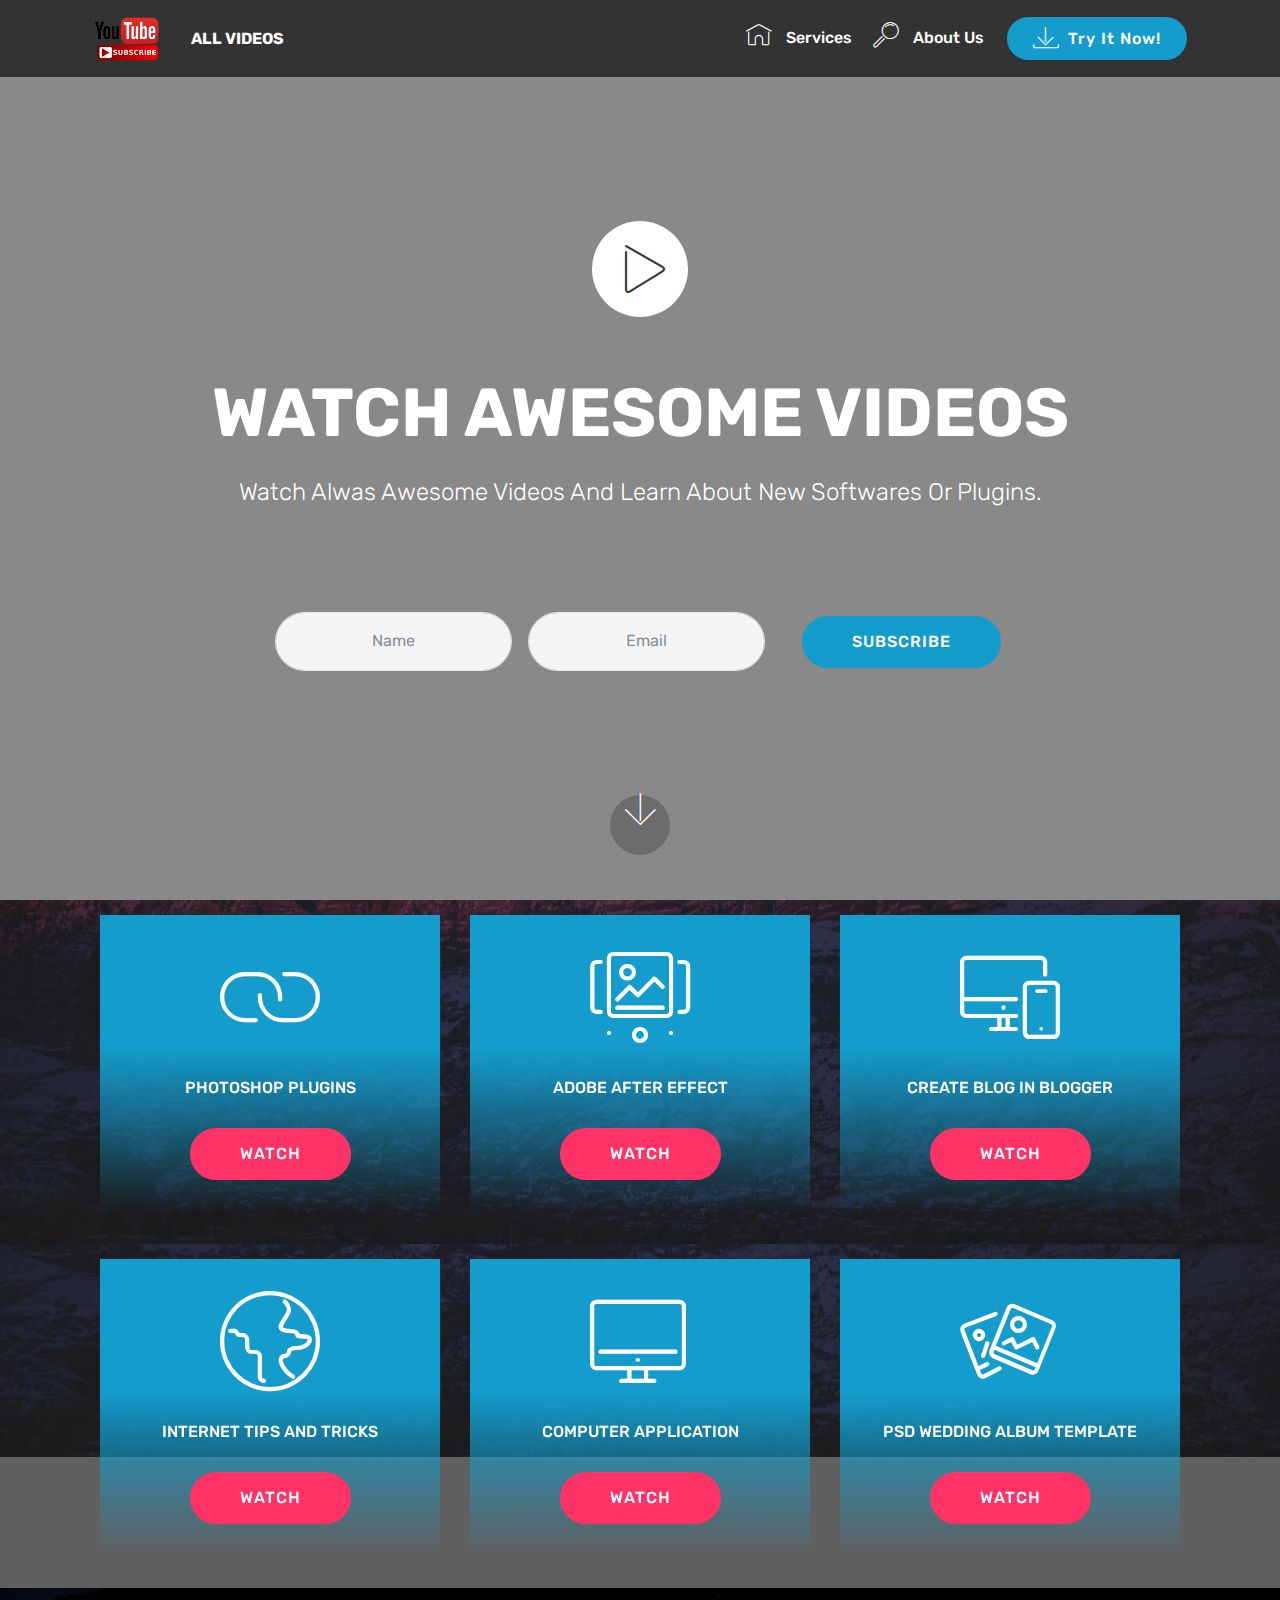
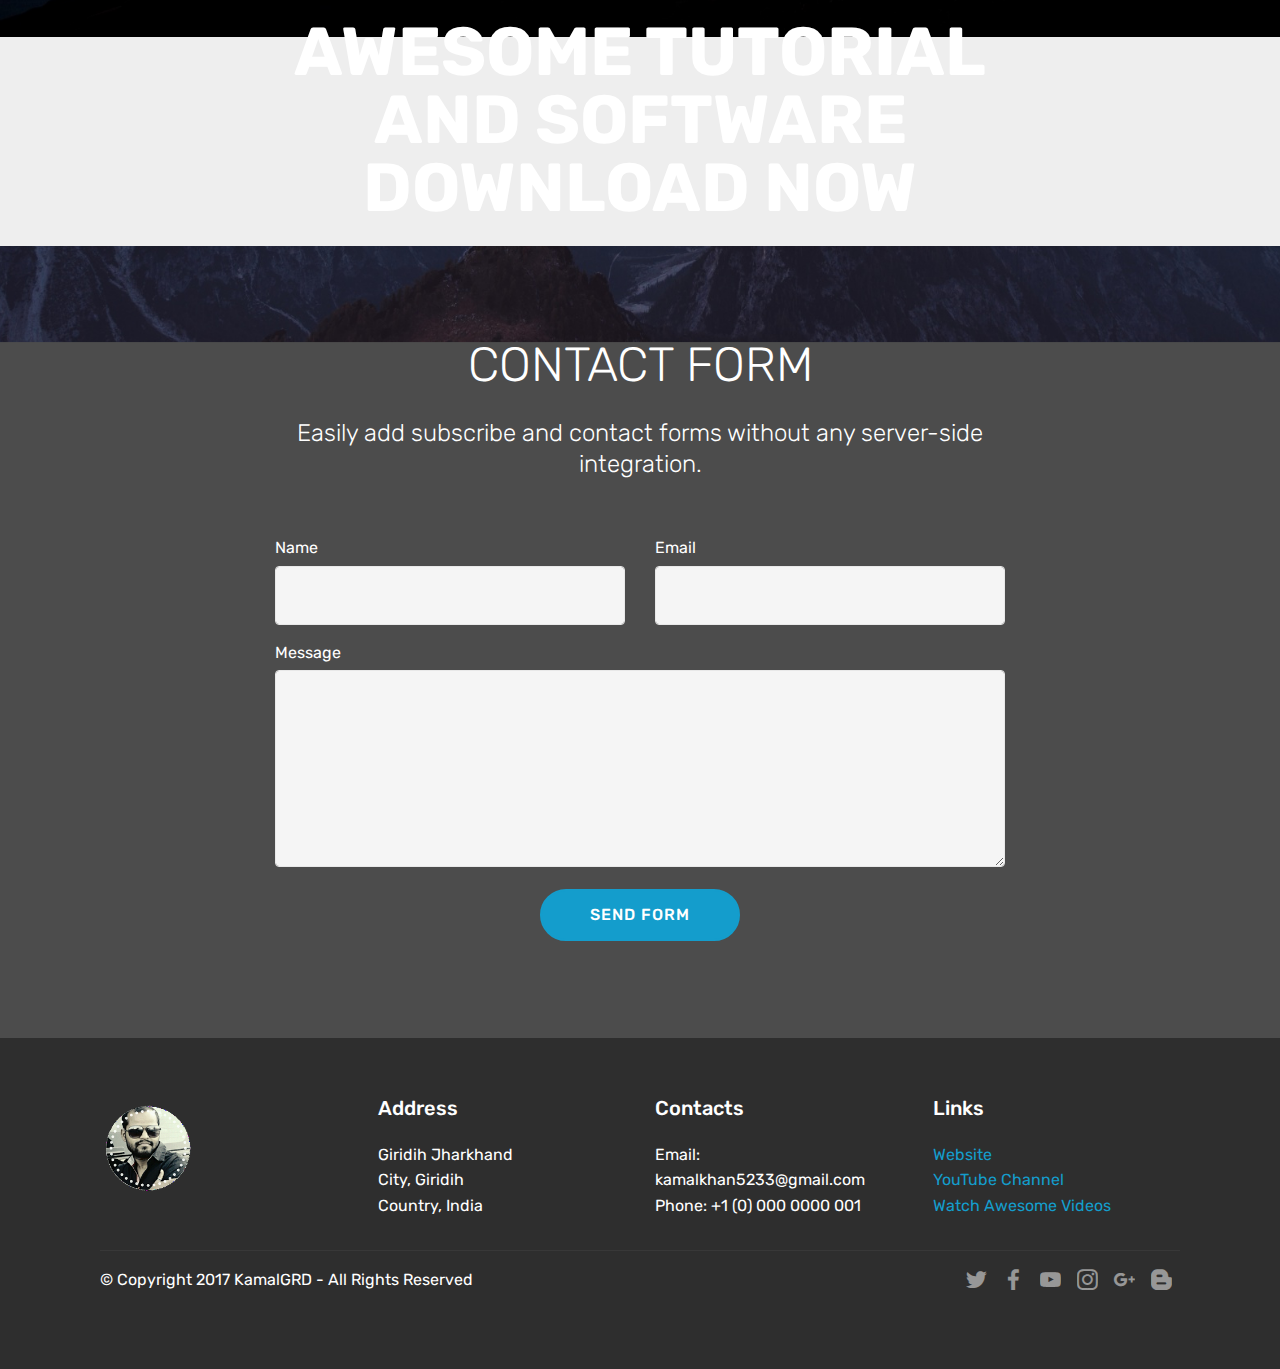
==== commit ad2e6f99: "create github pages" ====
--- a/index.html
+++ b/index.html
@@ -23,7 +23,7 @@
   
 </head>
 <body>
-<section class="menu cid-qvYKz6TJ5b" once="menu" id="menu1-0" data-rv-view="5370">
+<section class="menu cid-qvYKz6TJ5b" once="menu" id="menu1-0" data-rv-view="6822">
 
     
 
@@ -67,7 +67,7 @@
     </nav>
 </section>
 
-<section class="engine"><a href="https://mobirise.co/j">how to design a website for free</a></section><section class="header13 cid-qvYKMOiio1 mbr-fullscreen" data-bg-video="https://www.youtube.com/watch?v=k_okcNVZqqI" id="header13-2" data-rv-view="5372">
+<section class="engine"><a href="https://mobirise.co/g">how to create your own website for free</a></section><section class="header13 cid-qvYKMOiio1 mbr-fullscreen" data-bg-video="https://www.youtube.com/watch?v=k_okcNVZqqI" id="header13-2" data-rv-view="6824">
 
     
 
@@ -89,7 +89,7 @@
                 <div data-form-alert="" hidden="">Thanks for filling out the form!</div>
 
                 <form class="form-inline" action="https://mobirise.com/" method="post" data-form-title="Mobirise Form">
-                    <input type="hidden" value="LYZgvXcVbnUmdI80divpIjw6qQKK14+EzROoEbv+LVF4dP8HXeLtyG3BoS+fHKBFKkTjwC0IUUkClS/njftLnrbnfxt2DcNy/xkOJuE26P1xcvZiYvbiRyb56JCQjois" data-form-email="true">
+                    <input type="hidden" value="2I3rZp9LDY61q6kJmwd+7uKmLdNElGUXvnVZg4BjPSl+wUBHMH8AHTiDP+Zcy2gYXgJZRhUjwTjNYwK/4wuou2LDMu4OF9qG6n/KRrH7YGRiCz92h1IZr5j6pFbcTs9o" data-form-email="true">
                     <div class="form-group">
                         <input type="text" class="form-control input-sm input-inverse" name="name" required="" data-form-field="Name" placeholder="Name" id="name-header13-2">
                     </div>
@@ -130,7 +130,7 @@
     </div>
 </section>
 
-<section class="features8 cid-qvYRRODTSp mbr-parallax-background" id="features8-7" data-rv-view="5376">
+<section class="features8 cid-qvYRRODTSp mbr-parallax-background" id="features8-7" data-rv-view="6828">
 
     
 
@@ -169,64 +169,64 @@
                 <div class="card-box align-center">
                     <h4 class="card-title mbr-fonts-style display-7">CREATE BLOG IN BLOGGER</h4>
                     
+                    <div class="mbr-section-btn text-center"><a href="createbloginblogger.html" class="btn btn-secondary display-4">WATCH</a></div>
+                </div>
+            </div>
+
+            
+        </div>
+    </div>
+</section>
+
+<section class="features8 cid-qw3ddMUcA4 mbr-parallax-background" id="features8-18" data-rv-view="6831">
+
+    
+
+    <div class="mbr-overlay" style="opacity: 0.7; background-color: rgb(35, 35, 35);">
+    </div>
+
+    <div class="container">
+        <div class="media-container-row">
+
+            <div class="card  col-12 col-md-6 col-lg-4">
+                <div class="card-img">
+                    <span class="mbr-iconfont mbri-globe" media-simple="true"></span>
+                </div>
+                <div class="card-box align-center">
+                    <h4 class="card-title mbr-fonts-style display-7">INTERNET TIPS AND TRICKS</h4>
+                    
+                    <div class="mbr-section-btn text-center"><a href="page2.html" class="btn btn-secondary display-4">WATCH</a></div>
+                </div>
+            </div>
+
+            <div class="card  col-12 col-md-6 col-lg-4">
+                <div class="card-img">
+                    <span class="mbr-iconfont mbri-desktop" media-simple="true"></span>
+                </div>
+                <div class="card-box align-center">
+                    <h4 class="card-title mbr-fonts-style display-7">COMPUTER APPLICATION</h4>
+                    
                     <div class="mbr-section-btn text-center"><a href="https://mobirise.com" class="btn btn-secondary display-4">WATCH</a></div>
                 </div>
             </div>
 
+            <div class="card  col-12 col-md-6 col-lg-4">
+                <div class="card-img">
+                    <span class="mbr-iconfont mbri-image-gallery" media-simple="true"></span>
+                </div>
+                <div class="card-box align-center">
+                    <h4 class="card-title mbr-fonts-style display-7">PSD WEDDING ALBUM TEMPLATE</h4>
+                    
+                    <div class="mbr-section-btn text-center"><a href="https://mobirise.com" class="btn btn-secondary display-4">WATCH</a></div>
+                </div>
+            </div>
+
             
         </div>
     </div>
 </section>
 
-<section class="features8 cid-qw3ddMUcA4 mbr-parallax-background" id="features8-18" data-rv-view="5379">
-
-    
-
-    <div class="mbr-overlay" style="opacity: 0.7; background-color: rgb(35, 35, 35);">
-    </div>
-
-    <div class="container">
-        <div class="media-container-row">
-
-            <div class="card  col-12 col-md-6 col-lg-4">
-                <div class="card-img">
-                    <span class="mbr-iconfont mbri-globe" media-simple="true"></span>
-                </div>
-                <div class="card-box align-center">
-                    <h4 class="card-title mbr-fonts-style display-7">INTERNET TIPS AND TRICKS</h4>
-                    
-                    <div class="mbr-section-btn text-center"><a href="page2.html" class="btn btn-secondary display-4">WATCH</a></div>
-                </div>
-            </div>
-
-            <div class="card  col-12 col-md-6 col-lg-4">
-                <div class="card-img">
-                    <span class="mbr-iconfont mbri-desktop" media-simple="true"></span>
-                </div>
-                <div class="card-box align-center">
-                    <h4 class="card-title mbr-fonts-style display-7">COMPUTER APPLICATION</h4>
-                    
-                    <div class="mbr-section-btn text-center"><a href="https://mobirise.com" class="btn btn-secondary display-4">WATCH</a></div>
-                </div>
-            </div>
-
-            <div class="card  col-12 col-md-6 col-lg-4">
-                <div class="card-img">
-                    <span class="mbr-iconfont mbri-image-gallery" media-simple="true"></span>
-                </div>
-                <div class="card-box align-center">
-                    <h4 class="card-title mbr-fonts-style display-7">PSD WEDDING ALBUM TEMPLATE</h4>
-                    
-                    <div class="mbr-section-btn text-center"><a href="https://mobirise.com" class="btn btn-secondary display-4">WATCH</a></div>
-                </div>
-            </div>
-
-            
-        </div>
-    </div>
-</section>
-
-<section class="mbr-section content5 cid-qw3g4yVGvA mbr-parallax-background" id="content5-1a" data-rv-view="5382">
+<section class="mbr-section content5 cid-qw3g4yVGvA mbr-parallax-background" id="content5-1a" data-rv-view="6834">
 
     
 
@@ -244,7 +244,7 @@
     </div>
 </section>
 
-<section class="mbr-section form1 cid-qw3gsIFwou mbr-parallax-background" id="form1-1b" data-rv-view="5385">
+<section class="mbr-section form1 cid-qw3gsIFwou mbr-parallax-background" id="form1-1b" data-rv-view="6837">
 
     
 
@@ -267,7 +267,7 @@
             <div class="media-container-column col-lg-8" data-form-type="formoid">
                     <div data-form-alert="" hidden="">Thanks for filling out the form!</div>
             
-                    <form class="mbr-form" action="https://mobirise.com/" method="post" data-form-title="Mobirise Form"><input type="hidden" data-form-email="true" value="R+vD1nGzHWmlySBBj/qySK7kEwQJ0+2VhOvrufPv//30qCrompPAzl95fz2X0UIbFYGvfI6m2wb0J/g/RWvN8NGlIVmrjJpzP/Zf1xWYp2EVuUfF6AkKcnY+1gTAhHf2">
+                    <form class="mbr-form" action="https://mobirise.com/" method="post" data-form-title="Mobirise Form"><input type="hidden" data-form-email="true" value="IIG9ipqOBt+T0hKRUNDGeNc3RNaoIppEv+KtCfl+4uj8eJZHoLdCmmhPfCnAwizOeIYcjMyf3GgS8hfGEoVvRJz2QUwgC9sG90NLCsVszLWzxecIQxTycieGTfHtQkhW">
                         <div class="row row-sm-offset">
                             <div class="col-md-4 multi-horizontal" data-for="name">
                                 <div class="form-group">
@@ -297,7 +297,7 @@
     </div>
 </section>
 
-<section class="cid-qw3fkVsYRl" id="footer1-19" data-rv-view="5388">
+<section class="cid-qw3fkVsYRl" id="footer1-19" data-rv-view="6840">
 
     
 
--- a/assets/mobirise/css/mbr-additional.css
+++ b/assets/mobirise/css/mbr-additional.css
@@ -1892,7 +1892,7 @@
 .cid-qw3ddMUcA4 {
   padding-top: 15px;
   padding-bottom: 0px;
-  background-image: url("../../../assets/images/background6113.jpg");
+  background-image: url("../../../assets/images/background6139.jpg");
 }
 .cid-qw3ddMUcA4 h4 {
   font-weight: 500;
@@ -2602,7 +2602,7 @@
 .cid-qw31SjZoKA {
   padding-top: 90px;
   padding-bottom: 90px;
-  background-image: url("../../../assets/images/background2114.jpg");
+  background-image: url("../../../assets/images/background2140.jpg");
 }
 .cid-qw31SjZoKA .card-img a {
   display: block;
@@ -2719,7 +2719,7 @@
 .cid-qw337xUeD4 {
   padding-top: 90px;
   padding-bottom: 90px;
-  background-color: #cc2952;
+  background-image: url("../../../assets/images/01.jpg");
 }
 .cid-qw337xUeD4 .mbr-section-subtitle {
   color: #ffffff;
@@ -3306,7 +3306,7 @@
 .cid-qw3NYxOzgO {
   padding-top: 15px;
   padding-bottom: 30px;
-  background-image: url("../../../assets/images/background5115.jpg");
+  background-image: url("../../../assets/images/background5141.jpg");
 }
 .cid-qvYUSbgXq1 {
   padding-top: 45px;
@@ -3415,7 +3415,7 @@
 .cid-qw31SjZoKA {
   padding-top: 90px;
   padding-bottom: 90px;
-  background-image: url("../../../assets/images/background2114.jpg");
+  background-image: url("../../../assets/images/background2140.jpg");
 }
 .cid-qw31SjZoKA .card-img a {
   display: block;
@@ -3459,7 +3459,7 @@
 .cid-qw337xUeD4 {
   padding-top: 90px;
   padding-bottom: 90px;
-  background-color: #cc2952;
+  background-image: url("../../../assets/images/01.jpg");
 }
 .cid-qw337xUeD4 .mbr-section-subtitle {
   color: #ffffff;
@@ -3656,3 +3656,993 @@
     -webkit-justify-content: center;
   }
 }
+.cid-qvYKz6TJ5b .navbar {
+  padding: .5rem 0;
+  background: #333333;
+  transition: none;
+  min-height: 77px;
+}
+.cid-qvYKz6TJ5b .navbar-dropdown.bg-color.transparent.opened {
+  background: #333333;
+}
+.cid-qvYKz6TJ5b a {
+  font-style: normal;
+}
+.cid-qvYKz6TJ5b .nav-item span {
+  padding-right: 0.4em;
+  line-height: 0.5em;
+  vertical-align: text-bottom;
+  position: relative;
+  top: -0.2em;
+  text-decoration: none;
+}
+.cid-qvYKz6TJ5b .nav-item a {
+  padding: 0.7rem 0 !important;
+  margin: 0rem .65rem !important;
+}
+.cid-qvYKz6TJ5b .btn {
+  padding: 0.4rem 1.5rem;
+  display: inline-flex;
+  align-items: center;
+}
+.cid-qvYKz6TJ5b .btn .mbr-iconfont {
+  font-size: 1.6rem;
+}
+.cid-qvYKz6TJ5b .menu-logo {
+  margin-right: auto;
+}
+.cid-qvYKz6TJ5b .menu-logo .navbar-brand {
+  display: flex;
+  margin-left: 5rem;
+  padding: 0;
+  transition: padding .2s;
+  min-height: 3.8rem;
+  align-items: center;
+}
+.cid-qvYKz6TJ5b .menu-logo .navbar-brand .navbar-caption-wrap {
+  display: -webkit-flex;
+  -webkit-align-items: center;
+  align-items: center;
+  word-break: break-word;
+  min-width: 7rem;
+  margin: .3rem 0;
+}
+.cid-qvYKz6TJ5b .menu-logo .navbar-brand .navbar-caption-wrap .navbar-caption {
+  line-height: 1.2rem !important;
+  padding-right: 2rem;
+}
+.cid-qvYKz6TJ5b .menu-logo .navbar-brand .navbar-logo {
+  font-size: 4rem;
+  transition: font-size 0.25s;
+}
+.cid-qvYKz6TJ5b .menu-logo .navbar-brand .navbar-logo img {
+  display: flex;
+}
+.cid-qvYKz6TJ5b .menu-logo .navbar-brand .navbar-logo .mbr-iconfont {
+  transition: font-size 0.25s;
+}
+.cid-qvYKz6TJ5b .navbar-toggleable-sm .navbar-collapse {
+  justify-content: flex-end;
+  -webkit-justify-content: flex-end;
+  padding-right: 5rem;
+  width: auto;
+}
+.cid-qvYKz6TJ5b .navbar-toggleable-sm .navbar-collapse .navbar-nav {
+  flex-wrap: wrap;
+  -webkit-flex-wrap: wrap;
+  padding-left: 0;
+}
+.cid-qvYKz6TJ5b .navbar-toggleable-sm .navbar-collapse .navbar-nav .nav-item {
+  -webkit-align-self: center;
+  align-self: center;
+}
+.cid-qvYKz6TJ5b .navbar-toggleable-sm .navbar-collapse .navbar-buttons {
+  padding-left: 0;
+  padding-bottom: 0;
+}
+.cid-qvYKz6TJ5b .dropdown .dropdown-menu {
+  background: #333333;
+  display: none;
+  position: absolute;
+  min-width: 5rem;
+  padding-top: 1.4rem;
+  padding-bottom: 1.4rem;
+  text-align: left;
+}
+.cid-qvYKz6TJ5b .dropdown .dropdown-menu .dropdown-item {
+  width: auto;
+  padding: 0.235em 1.5385em 0.235em 1.5385em !important;
+}
+.cid-qvYKz6TJ5b .dropdown .dropdown-menu .dropdown-item::after {
+  right: 0.5rem;
+}
+.cid-qvYKz6TJ5b .dropdown .dropdown-menu .dropdown-submenu {
+  margin: 0;
+}
+.cid-qvYKz6TJ5b .dropdown.open > .dropdown-menu {
+  display: block;
+}
+.cid-qvYKz6TJ5b .navbar-toggleable-sm.opened:after {
+  position: absolute;
+  width: 100vw;
+  height: 100vh;
+  content: '';
+  background-color: rgba(0, 0, 0, 0.1);
+  left: 0;
+  bottom: 0;
+  transform: translateY(100%);
+  -webkit-transform: translateY(100%);
+  z-index: 1000;
+}
+.cid-qvYKz6TJ5b .navbar.navbar-short {
+  min-height: 60px;
+  transition: all .2s;
+}
+.cid-qvYKz6TJ5b .navbar.navbar-short .navbar-toggler-right {
+  top: 20px;
+}
+.cid-qvYKz6TJ5b .navbar.navbar-short .navbar-logo a {
+  font-size: 2.5rem !important;
+  line-height: 2.5rem;
+  transition: font-size 0.25s;
+}
+.cid-qvYKz6TJ5b .navbar.navbar-short .navbar-logo a .mbr-iconfont {
+  font-size: 2.5rem !important;
+}
+.cid-qvYKz6TJ5b .navbar.navbar-short .navbar-logo a img {
+  height: 3rem !important;
+}
+.cid-qvYKz6TJ5b .navbar.navbar-short .navbar-brand {
+  min-height: 3rem;
+}
+.cid-qvYKz6TJ5b button.navbar-toggler {
+  width: 31px;
+  height: 18px;
+  cursor: pointer;
+  transition: all .2s;
+  top: 1.5rem;
+  right: 1rem;
+}
+.cid-qvYKz6TJ5b button.navbar-toggler:focus {
+  outline: none;
+}
+.cid-qvYKz6TJ5b button.navbar-toggler .hamburger span {
+  position: absolute;
+  right: 0;
+  width: 30px;
+  height: 2px;
+  border-right: 5px;
+  background-color: #ffffff;
+}
+.cid-qvYKz6TJ5b button.navbar-toggler .hamburger span:nth-child(1) {
+  top: 0;
+  transition: all .2s;
+}
+.cid-qvYKz6TJ5b button.navbar-toggler .hamburger span:nth-child(2) {
+  top: 8px;
+  transition: all .15s;
+}
+.cid-qvYKz6TJ5b button.navbar-toggler .hamburger span:nth-child(3) {
+  top: 8px;
+  transition: all .15s;
+}
+.cid-qvYKz6TJ5b button.navbar-toggler .hamburger span:nth-child(4) {
+  top: 16px;
+  transition: all .2s;
+}
+.cid-qvYKz6TJ5b nav.opened .hamburger span:nth-child(1) {
+  top: 8px;
+  width: 0;
+  opacity: 0;
+  right: 50%;
+  transition: all .2s;
+}
+.cid-qvYKz6TJ5b nav.opened .hamburger span:nth-child(2) {
+  -webkit-transform: rotate(45deg);
+  transform: rotate(45deg);
+  transition: all .25s;
+}
+.cid-qvYKz6TJ5b nav.opened .hamburger span:nth-child(3) {
+  -webkit-transform: rotate(-45deg);
+  transform: rotate(-45deg);
+  transition: all .25s;
+}
+.cid-qvYKz6TJ5b nav.opened .hamburger span:nth-child(4) {
+  top: 8px;
+  width: 0;
+  opacity: 0;
+  right: 50%;
+  transition: all .2s;
+}
+.cid-qvYKz6TJ5b .collapsed.navbar-expand {
+  flex-direction: column;
+}
+.cid-qvYKz6TJ5b .collapsed .btn {
+  display: flex;
+}
+.cid-qvYKz6TJ5b .collapsed .navbar-collapse {
+  display: none !important;
+  padding-right: 0 !important;
+}
+.cid-qvYKz6TJ5b .collapsed .navbar-collapse.collapsing,
+.cid-qvYKz6TJ5b .collapsed .navbar-collapse.show {
+  display: block !important;
+}
+.cid-qvYKz6TJ5b .collapsed .navbar-collapse.collapsing .navbar-nav,
+.cid-qvYKz6TJ5b .collapsed .navbar-collapse.show .navbar-nav {
+  display: block;
+  text-align: center;
+}
+.cid-qvYKz6TJ5b .collapsed .navbar-collapse.collapsing .navbar-nav .nav-item,
+.cid-qvYKz6TJ5b .collapsed .navbar-collapse.show .navbar-nav .nav-item {
+  clear: both;
+}
+.cid-qvYKz6TJ5b .collapsed .navbar-collapse.collapsing .navbar-nav .nav-item:last-child,
+.cid-qvYKz6TJ5b .collapsed .navbar-collapse.show .navbar-nav .nav-item:last-child {
+  margin-bottom: 1rem;
+}
+.cid-qvYKz6TJ5b .collapsed .navbar-collapse.collapsing .navbar-buttons,
+.cid-qvYKz6TJ5b .collapsed .navbar-collapse.show .navbar-buttons {
+  text-align: center;
+}
+.cid-qvYKz6TJ5b .collapsed .navbar-collapse.collapsing .navbar-buttons:last-child,
+.cid-qvYKz6TJ5b .collapsed .navbar-collapse.show .navbar-buttons:last-child {
+  margin-bottom: 1rem;
+}
+.cid-qvYKz6TJ5b .collapsed button.navbar-toggler {
+  display: block;
+}
+.cid-qvYKz6TJ5b .collapsed .navbar-brand {
+  margin-left: 1rem !important;
+}
+.cid-qvYKz6TJ5b .collapsed .navbar-toggleable-sm {
+  flex-direction: column;
+  -webkit-flex-direction: column;
+}
+.cid-qvYKz6TJ5b .collapsed .dropdown .dropdown-menu {
+  width: 100%;
+  text-align: center;
+  position: relative;
+  opacity: 0;
+  display: block;
+  height: 0;
+  visibility: hidden;
+  padding: 0;
+  transition-duration: .5s;
+  transition-property: opacity,padding,height;
+}
+.cid-qvYKz6TJ5b .collapsed .dropdown.open > .dropdown-menu {
+  position: relative;
+  opacity: 1;
+  height: auto;
+  padding: 1.4rem 0;
+  visibility: visible;
+}
+.cid-qvYKz6TJ5b .collapsed .dropdown .dropdown-submenu {
+  left: 0;
+  text-align: center;
+  width: 100%;
+}
+.cid-qvYKz6TJ5b .collapsed .dropdown .dropdown-toggle[data-toggle="dropdown-submenu"]::after {
+  margin-top: 0;
+  position: inherit;
+  right: 0;
+  top: 50%;
+  display: inline-block;
+  width: 0;
+  height: 0;
+  margin-left: .3em;
+  vertical-align: middle;
+  content: "";
+  border-top: .30em solid;
+  border-right: .30em solid transparent;
+  border-left: .30em solid transparent;
+}
+@media (max-width: 991px) {
+  .cid-qvYKz6TJ5b .navbar-expand {
+    flex-direction: column;
+  }
+  .cid-qvYKz6TJ5b img {
+    height: 3.8rem !important;
+  }
+  .cid-qvYKz6TJ5b .btn {
+    display: flex;
+  }
+  .cid-qvYKz6TJ5b button.navbar-toggler {
+    display: block;
+  }
+  .cid-qvYKz6TJ5b .navbar-brand {
+    margin-left: 1rem !important;
+  }
+  .cid-qvYKz6TJ5b .navbar-toggleable-sm {
+    flex-direction: column;
+    -webkit-flex-direction: column;
+  }
+  .cid-qvYKz6TJ5b .navbar-collapse {
+    display: none !important;
+    padding-right: 0 !important;
+  }
+  .cid-qvYKz6TJ5b .navbar-collapse.collapsing,
+  .cid-qvYKz6TJ5b .navbar-collapse.show {
+    display: block !important;
+  }
+  .cid-qvYKz6TJ5b .navbar-collapse.collapsing .navbar-nav,
+  .cid-qvYKz6TJ5b .navbar-collapse.show .navbar-nav {
+    display: block;
+    text-align: center;
+  }
+  .cid-qvYKz6TJ5b .navbar-collapse.collapsing .navbar-nav .nav-item,
+  .cid-qvYKz6TJ5b .navbar-collapse.show .navbar-nav .nav-item {
+    clear: both;
+  }
+  .cid-qvYKz6TJ5b .navbar-collapse.collapsing .navbar-nav .nav-item:last-child,
+  .cid-qvYKz6TJ5b .navbar-collapse.show .navbar-nav .nav-item:last-child {
+    margin-bottom: 1rem;
+  }
+  .cid-qvYKz6TJ5b .navbar-collapse.collapsing .navbar-buttons,
+  .cid-qvYKz6TJ5b .navbar-collapse.show .navbar-buttons {
+    text-align: center;
+  }
+  .cid-qvYKz6TJ5b .navbar-collapse.collapsing .navbar-buttons:last-child,
+  .cid-qvYKz6TJ5b .navbar-collapse.show .navbar-buttons:last-child {
+    margin-bottom: 1rem;
+  }
+  .cid-qvYKz6TJ5b .dropdown .dropdown-menu {
+    width: 100%;
+    text-align: center;
+    position: relative;
+    opacity: 0;
+    display: block;
+    height: 0;
+    visibility: hidden;
+    padding: 0;
+    transition-duration: .5s;
+    transition-property: opacity,padding,height;
+  }
+  .cid-qvYKz6TJ5b .dropdown.open > .dropdown-menu {
+    position: relative;
+    opacity: 1;
+    height: auto;
+    padding: 1.4rem 0;
+    visibility: visible;
+  }
+  .cid-qvYKz6TJ5b .dropdown .dropdown-submenu {
+    left: 0;
+    text-align: center;
+    width: 100%;
+  }
+  .cid-qvYKz6TJ5b .dropdown .dropdown-toggle[data-toggle="dropdown-submenu"]::after {
+    margin-top: 0;
+    position: inherit;
+    right: 0;
+    top: 50%;
+    display: inline-block;
+    width: 0;
+    height: 0;
+    margin-left: .3em;
+    vertical-align: middle;
+    content: "";
+    border-top: .30em solid;
+    border-right: .30em solid transparent;
+    border-left: .30em solid transparent;
+  }
+}
+@media (min-width: 767px) {
+  .cid-qvYKz6TJ5b .menu-logo {
+    flex-shrink: 0;
+  }
+}
+.cid-qvYULAxwIb {
+  padding-top: 90px;
+  padding-bottom: 90px;
+  background: linear-gradient(45deg, #073b4c, #d26e00);
+}
+.cid-qvYULAxwIb .btn {
+  margin: 0 0 .5rem 0;
+}
+.cid-qvYULAxwIb H2 {
+  text-align: right;
+}
+.cid-qw3NYxOzgO {
+  padding-top: 15px;
+  padding-bottom: 30px;
+  background-image: url("../../../assets/images/background5141.jpg");
+}
+.cid-qvYUSbgXq1 {
+  padding-top: 45px;
+  padding-bottom: 60px;
+  background: linear-gradient(45deg, #ff3366, #0f7699);
+}
+@media (min-width: 992px) {
+  .cid-qvYUSbgXq1 .mbr-figure {
+    padding-left: 4rem;
+  }
+}
+@media (max-width: 991px) {
+  .cid-qvYUSbgXq1 .mbr-figure {
+    padding-top: 3rem;
+  }
+}
+.cid-qvYYCL5Qgu {
+  padding-top: 45px;
+  padding-bottom: 60px;
+  background-image: url("../../../assets/images/background5.jpg");
+}
+@media (min-width: 992px) {
+  .cid-qvYYCL5Qgu .mbr-figure {
+    padding-left: 4rem;
+  }
+}
+@media (max-width: 991px) {
+  .cid-qvYYCL5Qgu .mbr-figure {
+    padding-top: 3rem;
+  }
+}
+.cid-qvYZtznQEv {
+  padding-top: 45px;
+  padding-bottom: 60px;
+  background: linear-gradient(45deg, #c4bc3b, #073b4c);
+}
+@media (min-width: 992px) {
+  .cid-qvYZtznQEv .mbr-figure {
+    padding-left: 4rem;
+  }
+}
+@media (max-width: 991px) {
+  .cid-qvYZtznQEv .mbr-figure {
+    padding-top: 3rem;
+  }
+}
+.cid-qvZ2ItdyhC {
+  padding-top: 90px;
+  padding-bottom: 90px;
+  background-image: url("../../../assets/images/background2.jpg");
+}
+.cid-qvZ2ItdyhC .card-img a {
+  display: block;
+  padding-top: 2rem;
+}
+.cid-qvZ2ItdyhC .card-box {
+  padding: 0 2rem;
+}
+.cid-qvZ2ItdyhC .mbr-section-btn {
+  padding-top: 1rem;
+}
+.cid-qvZ2ItdyhC .mbr-section-btn a {
+  margin-top: 1rem;
+  margin-bottom: 0;
+}
+.cid-qvZ2ItdyhC h4 {
+  font-weight: 500;
+  margin-bottom: 0;
+  text-align: left;
+  padding-top: 2rem;
+}
+.cid-qvZ2ItdyhC p {
+  margin-bottom: 0;
+  text-align: left;
+  padding-top: 1.5rem;
+  padding-top: 2rem;
+}
+.cid-qvZ2ItdyhC .mbr-text {
+  color: #767676;
+}
+.cid-qvZ2ItdyhC .card-wrapper {
+  padding-bottom: 2rem;
+  background: #ffffff;
+  box-shadow: 0px 0px 0px 0px rgba(0, 0, 0, 0);
+  transition: box-shadow 0.3s;
+}
+.cid-qvZ2ItdyhC .card-wrapper:hover {
+  box-shadow: 0px 0px 30px 0px rgba(0, 0, 0, 0.05);
+  transition: box-shadow 0.3s;
+}
+.cid-qw2qtnHakS {
+  padding-top: 45px;
+  padding-bottom: 60px;
+  background-image: url("../../../assets/images/background6.jpg");
+}
+@media (min-width: 992px) {
+  .cid-qw2qtnHakS .mbr-figure {
+    padding-left: 4rem;
+  }
+}
+@media (max-width: 991px) {
+  .cid-qw2qtnHakS .mbr-figure {
+    padding-top: 3rem;
+  }
+}
+.cid-qw4blW0Jxl {
+  padding-top: 45px;
+  padding-bottom: 60px;
+}
+@media (min-width: 992px) {
+  .cid-qw4blW0Jxl .mbr-figure {
+    padding-left: 4rem;
+  }
+}
+@media (max-width: 991px) {
+  .cid-qw4blW0Jxl .mbr-figure {
+    padding-top: 3rem;
+  }
+}
+.cid-qw4bSq2Mwj {
+  padding-top: 45px;
+  padding-bottom: 60px;
+  background: linear-gradient(45deg, #ff3366, #0f7699);
+}
+@media (min-width: 992px) {
+  .cid-qw4bSq2Mwj .mbr-figure {
+    padding-left: 4rem;
+  }
+}
+@media (max-width: 991px) {
+  .cid-qw4bSq2Mwj .mbr-figure {
+    padding-top: 3rem;
+  }
+}
+.cid-qw31SjZoKA {
+  padding-top: 90px;
+  padding-bottom: 90px;
+  background-image: url("../../../assets/images/background2140.jpg");
+}
+.cid-qw31SjZoKA .card-img a {
+  display: block;
+  padding-top: 2rem;
+}
+.cid-qw31SjZoKA .card-box {
+  padding: 0 2rem;
+}
+.cid-qw31SjZoKA .mbr-section-btn {
+  padding-top: 1rem;
+}
+.cid-qw31SjZoKA .mbr-section-btn a {
+  margin-top: 1rem;
+  margin-bottom: 0;
+}
+.cid-qw31SjZoKA h4 {
+  font-weight: 500;
+  margin-bottom: 0;
+  text-align: left;
+  padding-top: 2rem;
+}
+.cid-qw31SjZoKA p {
+  margin-bottom: 0;
+  text-align: left;
+  padding-top: 1.5rem;
+  padding-top: 2rem;
+}
+.cid-qw31SjZoKA .mbr-text {
+  color: #767676;
+}
+.cid-qw31SjZoKA .card-wrapper {
+  padding-bottom: 2rem;
+  background: #ffffff;
+  box-shadow: 0px 0px 0px 0px rgba(0, 0, 0, 0);
+  transition: box-shadow 0.3s;
+}
+.cid-qw31SjZoKA .card-wrapper:hover {
+  box-shadow: 0px 0px 30px 0px rgba(0, 0, 0, 0.05);
+  transition: box-shadow 0.3s;
+}
+.cid-qw4czrUEtz {
+  padding-top: 45px;
+  padding-bottom: 0px;
+  background-image: url("../../../assets/images/background5.jpg");
+}
+@media (min-width: 992px) {
+  .cid-qw4czrUEtz .mbr-figure {
+    padding-left: 4rem;
+  }
+}
+@media (max-width: 991px) {
+  .cid-qw4czrUEtz .mbr-figure {
+    padding-top: 3rem;
+  }
+}
+.cid-qw4dL5yRX6 {
+  padding-top: 45px;
+  padding-bottom: 60px;
+  background: linear-gradient(45deg, #0f7699, #787324);
+}
+@media (min-width: 992px) {
+  .cid-qw4dL5yRX6 .mbr-figure {
+    padding-left: 4rem;
+  }
+}
+@media (max-width: 991px) {
+  .cid-qw4dL5yRX6 .mbr-figure {
+    padding-top: 3rem;
+  }
+}
+.cid-qw4edi2mXA {
+  padding-top: 45px;
+  padding-bottom: 60px;
+}
+@media (min-width: 992px) {
+  .cid-qw4edi2mXA .mbr-figure {
+    padding-left: 4rem;
+  }
+}
+@media (max-width: 991px) {
+  .cid-qw4edi2mXA .mbr-figure {
+    padding-top: 3rem;
+  }
+}
+.cid-qw4eCCvmCD {
+  padding-top: 45px;
+  padding-bottom: 60px;
+  background: linear-gradient(45deg, #ff3366, #787324);
+}
+@media (min-width: 992px) {
+  .cid-qw4eCCvmCD .mbr-figure {
+    padding-left: 4rem;
+  }
+}
+@media (max-width: 991px) {
+  .cid-qw4eCCvmCD .mbr-figure {
+    padding-top: 3rem;
+  }
+}
+.cid-qw4f3lWcvb {
+  padding-top: 45px;
+  padding-bottom: 60px;
+  background-image: url("../../../assets/images/background5.jpg");
+}
+@media (min-width: 992px) {
+  .cid-qw4f3lWcvb .mbr-figure {
+    padding-left: 4rem;
+  }
+}
+@media (max-width: 991px) {
+  .cid-qw4f3lWcvb .mbr-figure {
+    padding-top: 3rem;
+  }
+}
+.cid-qw4gKZUj5s {
+  padding-top: 30px;
+  padding-bottom: 30px;
+  background: linear-gradient(45deg, #f4a997, #060071);
+}
+@media (min-width: 992px) {
+  .cid-qw4gKZUj5s .mbr-figure {
+    padding-left: 4rem;
+  }
+}
+@media (max-width: 991px) {
+  .cid-qw4gKZUj5s .mbr-figure {
+    padding-top: 3rem;
+  }
+}
+.cid-qw4h9opVM9 {
+  padding-top: 30px;
+  padding-bottom: 30px;
+  background: linear-gradient(45deg, #0f7699, #e62727);
+}
+@media (min-width: 992px) {
+  .cid-qw4h9opVM9 .mbr-figure {
+    padding-left: 4rem;
+  }
+}
+@media (max-width: 991px) {
+  .cid-qw4h9opVM9 .mbr-figure {
+    padding-top: 3rem;
+  }
+}
+.cid-qw4hQCk5k6 {
+  padding-top: 45px;
+  padding-bottom: 60px;
+}
+@media (min-width: 992px) {
+  .cid-qw4hQCk5k6 .mbr-figure {
+    padding-left: 4rem;
+  }
+}
+@media (max-width: 991px) {
+  .cid-qw4hQCk5k6 .mbr-figure {
+    padding-top: 3rem;
+  }
+}
+.cid-qw4ikyMQ1u {
+  padding-top: 30px;
+  padding-bottom: 30px;
+  background-image: url("../../../assets/images/background5.jpg");
+}
+@media (min-width: 992px) {
+  .cid-qw4ikyMQ1u .mbr-figure {
+    padding-left: 4rem;
+  }
+}
+@media (max-width: 991px) {
+  .cid-qw4ikyMQ1u .mbr-figure {
+    padding-top: 3rem;
+  }
+}
+.cid-qw4iSK5h0o {
+  padding-top: 30px;
+  padding-bottom: 30px;
+  background-color: #efefef;
+}
+.cid-qw4iSK5h0o .card-img a {
+  display: block;
+  padding-top: 2rem;
+}
+.cid-qw4iSK5h0o .card-box {
+  padding: 0 2rem;
+}
+.cid-qw4iSK5h0o .mbr-section-btn {
+  padding-top: 1rem;
+}
+.cid-qw4iSK5h0o .mbr-section-btn a {
+  margin-top: 1rem;
+  margin-bottom: 0;
+}
+.cid-qw4iSK5h0o h4 {
+  font-weight: 500;
+  margin-bottom: 0;
+  text-align: left;
+  padding-top: 2rem;
+}
+.cid-qw4iSK5h0o p {
+  margin-bottom: 0;
+  text-align: left;
+  padding-top: 1.5rem;
+  padding-top: 2rem;
+}
+.cid-qw4iSK5h0o .mbr-text {
+  color: #767676;
+}
+.cid-qw4iSK5h0o .card-wrapper {
+  padding-bottom: 2rem;
+  background: #ffffff;
+  box-shadow: 0px 0px 0px 0px rgba(0, 0, 0, 0);
+  transition: box-shadow 0.3s;
+}
+.cid-qw4iSK5h0o .card-wrapper:hover {
+  box-shadow: 0px 0px 30px 0px rgba(0, 0, 0, 0.05);
+  transition: box-shadow 0.3s;
+}
+.cid-qw4jYCOuMz {
+  padding-top: 30px;
+  padding-bottom: 30px;
+  background: linear-gradient(45deg, #0f7699, #787324);
+}
+@media (min-width: 992px) {
+  .cid-qw4jYCOuMz .mbr-figure {
+    padding-left: 4rem;
+  }
+}
+@media (max-width: 991px) {
+  .cid-qw4jYCOuMz .mbr-figure {
+    padding-top: 3rem;
+  }
+}
+.cid-qw4kcWEniE {
+  padding-top: 30px;
+  padding-bottom: 30px;
+}
+@media (min-width: 992px) {
+  .cid-qw4kcWEniE .mbr-figure {
+    padding-left: 4rem;
+  }
+}
+@media (max-width: 991px) {
+  .cid-qw4kcWEniE .mbr-figure {
+    padding-top: 3rem;
+  }
+}
+.cid-qw4kAhsaMQ {
+  padding-top: 30px;
+  padding-bottom: 30px;
+  background: linear-gradient(45deg, #0f7699, #41e627);
+}
+@media (min-width: 992px) {
+  .cid-qw4kAhsaMQ .mbr-figure {
+    padding-left: 4rem;
+  }
+}
+@media (max-width: 991px) {
+  .cid-qw4kAhsaMQ .mbr-figure {
+    padding-top: 3rem;
+  }
+}
+.cid-qw337xUeD4 {
+  padding-top: 90px;
+  padding-bottom: 90px;
+  background-image: url("../../../assets/images/01.jpg");
+}
+.cid-qw337xUeD4 .mbr-section-subtitle {
+  color: #ffffff;
+}
+.cid-qw337xUeD4 .formoid {
+  margin: auto;
+}
+.cid-qw337xUeD4 .form-control {
+  padding-left: 1.5rem;
+  padding-right: 1.5rem;
+}
+.cid-qw337xUeD4 a.btn {
+  flex: 0 0 auto;
+  -webkit-flex: 0 0 auto;
+}
+.cid-qw337xUeD4 .input-group-btn {
+  align-self: center;
+  -webkit-align-self: center;
+  z-index: 3;
+}
+.cid-qw337xUeD4 .input-group-btn .btn {
+  padding-top: 1rem;
+  padding-bottom: 1rem;
+  border-top-right-radius: 3px;
+  border-bottom-right-radius: 3px;
+}
+.cid-qw337xUeD4 a:not([href]):not([tabindex]) {
+  color: #fff;
+}
+.cid-qw337xUeD4 a.btn-white:not([href]):not([tabindex]) {
+  color: #333;
+}
+.cid-qw337xUeD4 .mbr-subscribe .input-group-btn {
+  display: inline-block;
+}
+.cid-qw337xUeD4 .mbr-subscribe .input-group-btn button,
+.cid-qw337xUeD4 .mbr-subscribe .input-group-btn a {
+  margin-top: 0 !important;
+  margin-bottom: 0 !important;
+}
+@media (max-width: 350px) {
+  .cid-qw337xUeD4 .mbr-subscribe {
+    flex-direction: column;
+    -webkit-flex-direction: column;
+  }
+  .cid-qw337xUeD4 input[type="email"] {
+    width: 100%;
+    margin-bottom: 2px;
+  }
+  .cid-qw337xUeD4 .input-group-btn {
+    width: 100%;
+  }
+  .cid-qw337xUeD4 .input-group-btn .btn {
+    border-radius: 3px;
+  }
+}
+@media (max-width: 768px) {
+  .cid-qw337xUeD4 .input-group-btn a.btn {
+    width: 100%;
+  }
+  .cid-qw337xUeD4 .input-group-btn {
+    width: calc(92%);
+  }
+  .cid-qw337xUeD4 .input-group-btn button[type="submit"] {
+    width: 100%;
+  }
+  .cid-qw337xUeD4 .input-group {
+    display: flex;
+    flex-direction: column;
+    flex-wrap: wrap;
+    margin: auto;
+    max-width: 300px;
+  }
+  .cid-qw337xUeD4 .input-group input[type="email"] {
+    width: 100%;
+    margin-bottom: 3px;
+  }
+  .cid-qw337xUeD4 .input-group span {
+    display: inline;
+    padding-left: 0;
+    padding-right: 0;
+  }
+  .cid-qw337xUeD4 .input-group-btn button,
+  .cid-qw337xUeD4 .input-group-btn a {
+    margin-left: 0 !important;
+    margin-right: 0 !important;
+  }
+}
+@media (min-width: 769px) {
+  .cid-qw337xUeD4 .mbr-subscribe > * {
+    margin: 0 0.5rem;
+  }
+}
+.cid-qw337xUeD4 H2 {
+  color: #ffffff;
+}
+.cid-qw33BmJpyh {
+  padding-top: 90px;
+  padding-bottom: 90px;
+  background-image: url("../../../assets/images/background5.jpg");
+}
+.cid-qw33BmJpyh .title {
+  margin-bottom: 2rem;
+}
+.cid-qw33BmJpyh .mbr-section-subtitle {
+  color: #ffffff;
+}
+.cid-qw33BmJpyh a:not([href]):not([tabindex]) {
+  color: #fff;
+  border-radius: 3px;
+}
+.cid-qw33BmJpyh a.btn-white:not([href]):not([tabindex]) {
+  color: #333;
+}
+.cid-qw33BmJpyh .multi-horizontal {
+  flex-grow: 1;
+  -webkit-flex-grow: 1;
+  max-width: 100%;
+}
+.cid-qw33BmJpyh .input-group-btn {
+  display: block;
+  text-align: center;
+}
+.cid-qw33BmJpyh H2 {
+  color: #ffffff;
+}
+.cid-qw33BmJpyh LABEL {
+  color: #ffffff;
+}
+.cid-qw35cBRaY6 {
+  padding-top: 60px;
+  padding-bottom: 60px;
+  background-color: #2e2e2e;
+}
+@media (max-width: 767px) {
+  .cid-qw35cBRaY6 .content {
+    text-align: center;
+  }
+  .cid-qw35cBRaY6 .content > div:not(:last-child) {
+    margin-bottom: 2rem;
+  }
+}
+@media (max-width: 767px) {
+  .cid-qw35cBRaY6 .media-wrap {
+    margin-bottom: 1rem;
+  }
+}
+.cid-qw35cBRaY6 .media-wrap .mbr-iconfont-logo {
+  font-size: 7.5rem;
+  color: #f36;
+}
+.cid-qw35cBRaY6 .media-wrap img {
+  height: 6rem;
+}
+@media (max-width: 767px) {
+  .cid-qw35cBRaY6 .footer-lower .copyright {
+    margin-bottom: 1rem;
+    text-align: center;
+  }
+}
+.cid-qw35cBRaY6 .footer-lower hr {
+  margin: 1rem 0;
+  border-color: #fff;
+  opacity: .05;
+}
+.cid-qw35cBRaY6 .footer-lower .social-list {
+  padding-left: 0;
+  margin-bottom: 0;
+  list-style: none;
+  display: flex;
+  flex-wrap: wrap;
+  justify-content: flex-end;
+  -webkit-justify-content: flex-end;
+}
+.cid-qw35cBRaY6 .footer-lower .social-list .mbr-iconfont-social {
+  font-size: 1.3rem;
+  color: #fff;
+}
+.cid-qw35cBRaY6 .footer-lower .social-list .soc-item {
+  margin: 0 .5rem;
+}
+.cid-qw35cBRaY6 .footer-lower .social-list a {
+  margin: 0;
+  opacity: .5;
+  -webkit-transition: .2s linear;
+  transition: .2s linear;
+}
+.cid-qw35cBRaY6 .footer-lower .social-list a:hover {
+  opacity: 1;
+}
+@media (max-width: 767px) {
+  .cid-qw35cBRaY6 .footer-lower .social-list {
+    justify-content: center;
+    -webkit-justify-content: center;
+  }
+}
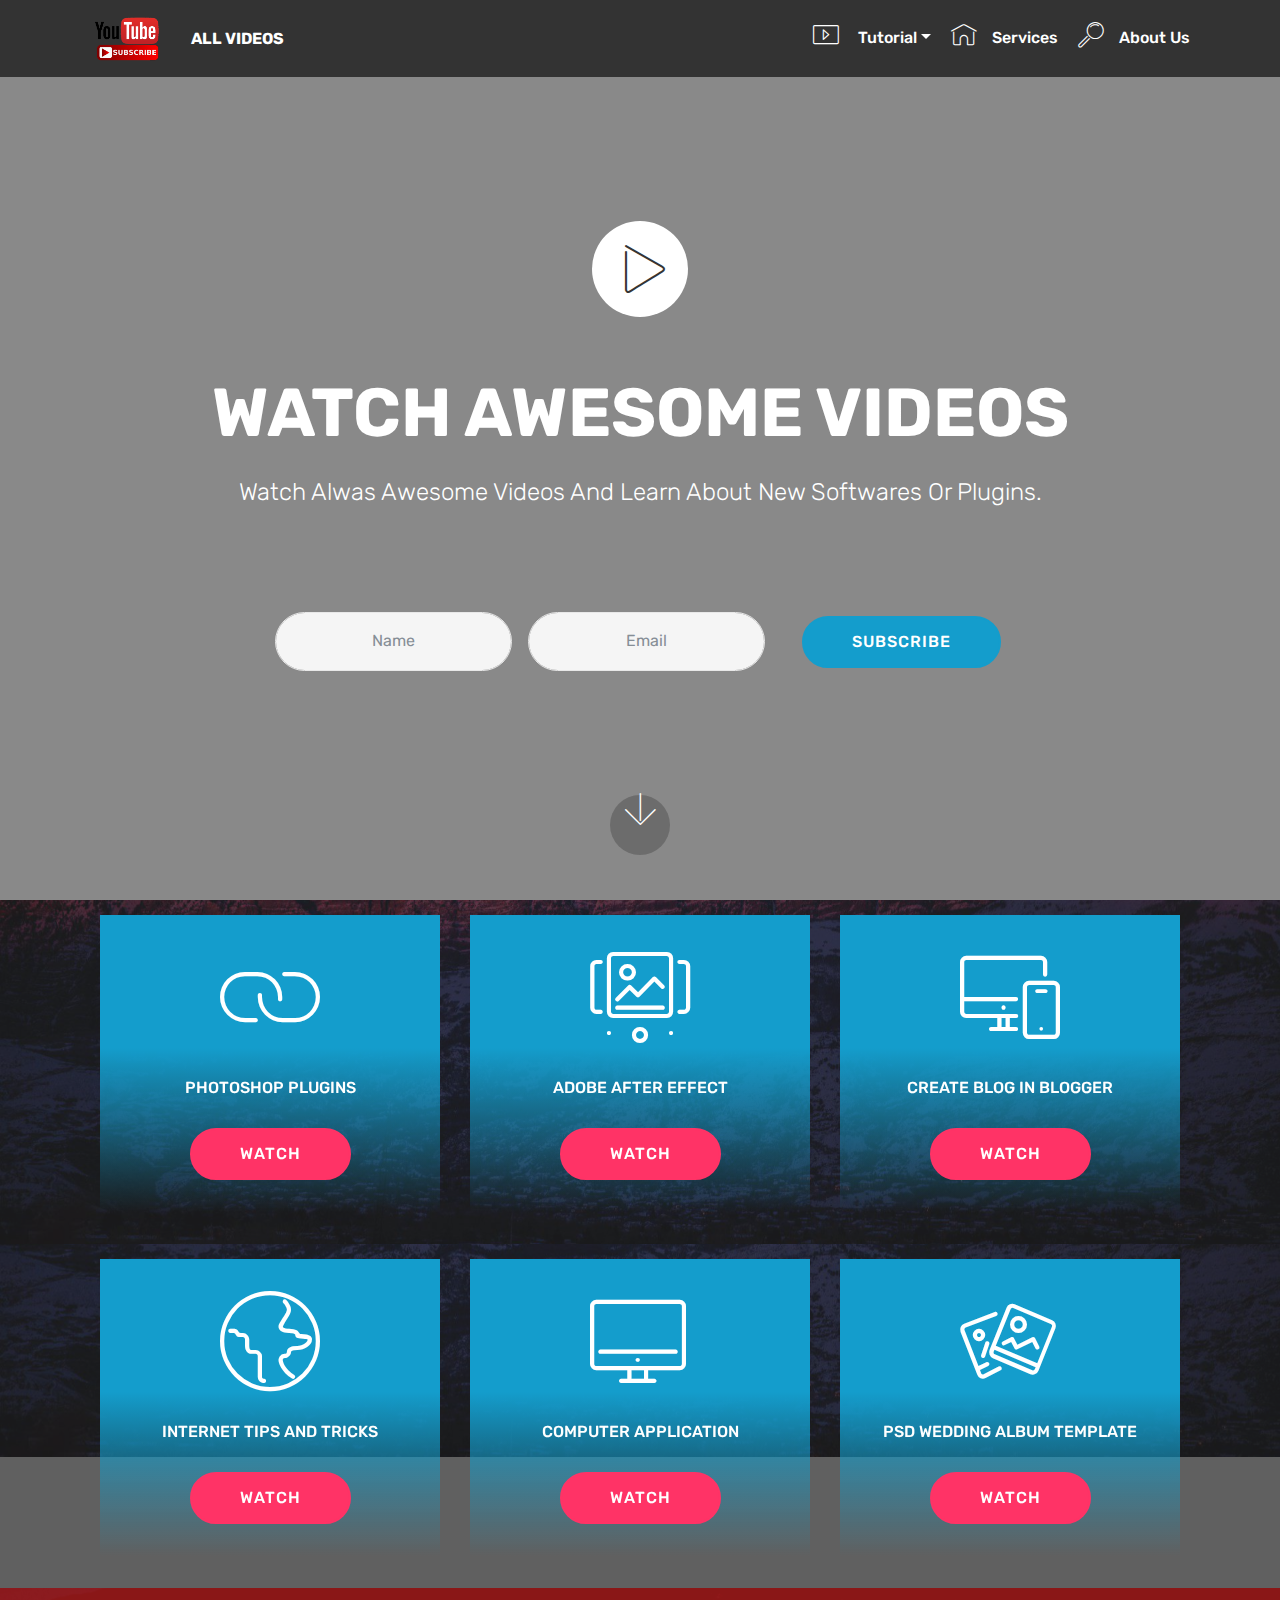
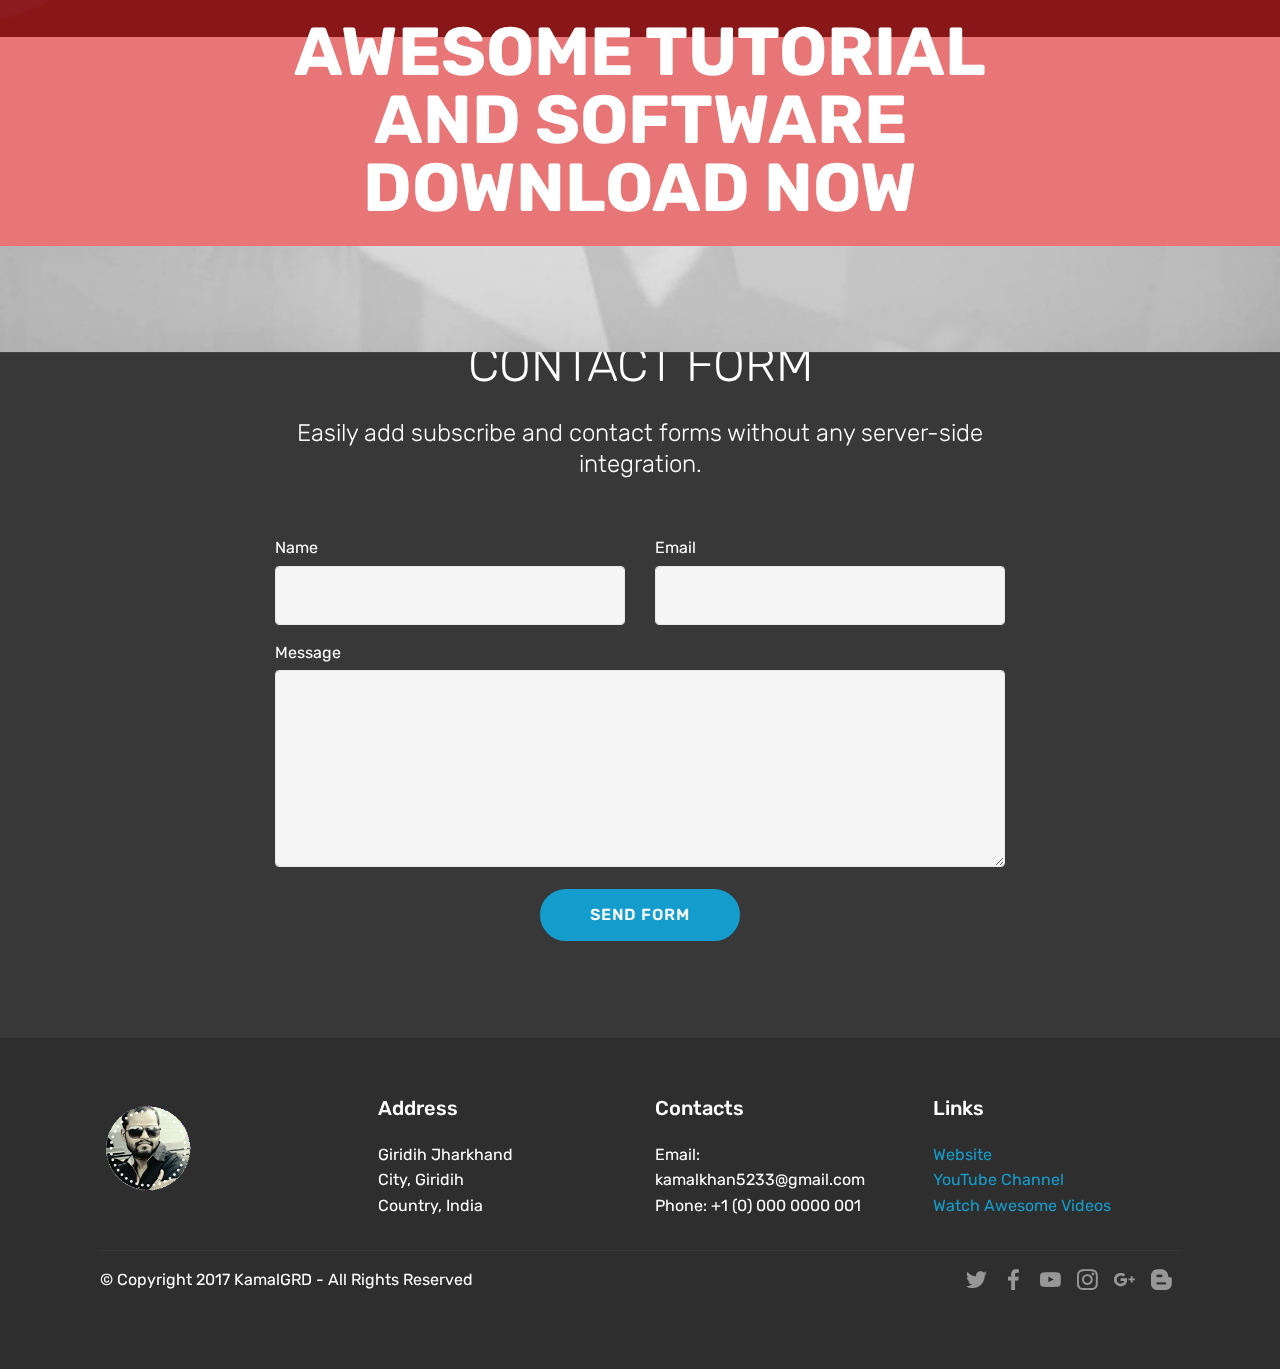
==== commit 547e8b07: "create github pages" ====
--- a/index.html
+++ b/index.html
@@ -23,7 +23,7 @@
   
 </head>
 <body>
-<section class="menu cid-qvYKz6TJ5b" once="menu" id="menu1-0" data-rv-view="6822">
+<section class="menu cid-qvYKz6TJ5b" once="menu" id="menu1-0" data-rv-view="7700">
 
     
 
@@ -47,27 +47,25 @@
             </div>
         </div>
         <div class="collapse navbar-collapse" id="navbarSupportedContent">
-            <ul class="navbar-nav nav-dropdown" data-app-modern-menu="true"><li class="nav-item">
-                    <a class="nav-link link text-white display-4" href="https://kamal5233.github.io/">
+            <ul class="navbar-nav nav-dropdown nav-right" data-app-modern-menu="true"><li class="nav-item dropdown">
+                    <a class="nav-link link text-white dropdown-toggle display-4" href="https://kamal5233.github.io/" data-toggle="dropdown-submenu" aria-expanded="false"><span class="mbri-video mbr-iconfont mbr-iconfont-btn"></span>
+                        &nbsp;Tutorial</a><div class="dropdown-menu"><a class="text-white dropdown-item display-4" href="Photoshopplugins.html">Photoshop Plugin</a><a class="text-white dropdown-item display-4" href="adobeaftereffect.html" aria-expanded="true">After Effect</a><a class="text-white dropdown-item display-4" href="createbloginblogger.html" aria-expanded="true">Create Blog</a><a class="text-white dropdown-item display-4" href="https://kamal5233.github.io/" aria-expanded="true">Computer Apps</a><a class="text-white dropdown-item display-4" href="https://kamal5233.github.io/" aria-expanded="true">Internet Tips</a><a class="text-white dropdown-item display-4" href="https://kamal5233.github.io/" aria-expanded="true">PSD Template</a></div>
+                </li><li class="nav-item"><a class="nav-link link text-white display-4" href="https://kamal5233.github.io/">
                         <span class="mbri-home mbr-iconfont mbr-iconfont-btn"></span>
                         Services
-                    </a>
-                </li>
+                    </a></li>
                 <li class="nav-item">
                     <a class="nav-link link text-white display-4" href="https://mobirise.com">
                         <span class="mbri-search mbr-iconfont mbr-iconfont-btn"></span>
                         About Us
                     </a>
                 </li></ul>
-            <div class="navbar-buttons mbr-section-btn"><a class="btn btn-sm btn-primary display-4" href="https://mobirise.com">
-                    <span class="mbri-save mbr-iconfont mbr-iconfont-btn "></span>
-                    Try It Now!
-                </a></div>
+            
         </div>
     </nav>
 </section>
 
-<section class="engine"><a href="https://mobirise.co/g">how to create your own website for free</a></section><section class="header13 cid-qvYKMOiio1 mbr-fullscreen" data-bg-video="https://www.youtube.com/watch?v=k_okcNVZqqI" id="header13-2" data-rv-view="6824">
+<section class="engine"><a href="https://mobirise.co/c">website maker</a></section><section class="header13 cid-qvYKMOiio1 mbr-fullscreen" data-bg-video="https://www.youtube.com/watch?v=k_okcNVZqqI" id="header13-2" data-rv-view="7702">
 
     
 
@@ -89,7 +87,7 @@
                 <div data-form-alert="" hidden="">Thanks for filling out the form!</div>
 
                 <form class="form-inline" action="https://mobirise.com/" method="post" data-form-title="Mobirise Form">
-                    <input type="hidden" value="2I3rZp9LDY61q6kJmwd+7uKmLdNElGUXvnVZg4BjPSl+wUBHMH8AHTiDP+Zcy2gYXgJZRhUjwTjNYwK/4wuou2LDMu4OF9qG6n/KRrH7YGRiCz92h1IZr5j6pFbcTs9o" data-form-email="true">
+                    <input type="hidden" value="Vvz9+5WmroyMZKFtZvWAr1GR31Bs7T1uAJADwKQhRU0iniNHd4TYi94jjP1VSk+Fw/1e7ygEG2lJaRLkqqXyowOnkUcBVfSntei4O63NVie1E5HrzVeD42tl3guDfPyN" data-form-email="true">
                     <div class="form-group">
                         <input type="text" class="form-control input-sm input-inverse" name="name" required="" data-form-field="Name" placeholder="Name" id="name-header13-2">
                     </div>
@@ -130,7 +128,7 @@
     </div>
 </section>
 
-<section class="features8 cid-qvYRRODTSp mbr-parallax-background" id="features8-7" data-rv-view="6828">
+<section class="features8 cid-qvYRRODTSp mbr-parallax-background" id="features8-7" data-rv-view="7706">
 
     
 
@@ -178,7 +176,7 @@
     </div>
 </section>
 
-<section class="features8 cid-qw3ddMUcA4 mbr-parallax-background" id="features8-18" data-rv-view="6831">
+<section class="features8 cid-qw3ddMUcA4 mbr-parallax-background" id="features8-18" data-rv-view="7709">
 
     
 
@@ -226,11 +224,12 @@
     </div>
 </section>
 
-<section class="mbr-section content5 cid-qw3g4yVGvA mbr-parallax-background" id="content5-1a" data-rv-view="6834">
-
-    
-
-    
+<section class="mbr-section content5 cid-qw3g4yVGvA mbr-parallax-background" id="content5-1a" data-rv-view="7712">
+
+    
+
+    <div class="mbr-overlay" style="opacity: 0.6; background-color: rgb(230, 39, 39);">
+    </div>
 
     <div class="container">
         <div class="media-container-row">
@@ -244,11 +243,11 @@
     </div>
 </section>
 
-<section class="mbr-section form1 cid-qw3gsIFwou mbr-parallax-background" id="form1-1b" data-rv-view="6837">
-
-    
-
-    <div class="mbr-overlay" style="opacity: 0.8; background-color: rgb(35, 35, 35);">
+<section class="mbr-section form1 cid-qw3gsIFwou mbr-parallax-background" id="form1-1b" data-rv-view="7715">
+
+    
+
+    <div class="mbr-overlay" style="opacity: 0.9; background-color: rgb(35, 35, 35);">
     </div>
     <div class="container">
         <div class="row justify-content-center">
@@ -267,7 +266,7 @@
             <div class="media-container-column col-lg-8" data-form-type="formoid">
                     <div data-form-alert="" hidden="">Thanks for filling out the form!</div>
             
-                    <form class="mbr-form" action="https://mobirise.com/" method="post" data-form-title="Mobirise Form"><input type="hidden" data-form-email="true" value="IIG9ipqOBt+T0hKRUNDGeNc3RNaoIppEv+KtCfl+4uj8eJZHoLdCmmhPfCnAwizOeIYcjMyf3GgS8hfGEoVvRJz2QUwgC9sG90NLCsVszLWzxecIQxTycieGTfHtQkhW">
+                    <form class="mbr-form" action="https://mobirise.com/" method="post" data-form-title="Mobirise Form"><input type="hidden" data-form-email="true" value="IDcXmQ0BlZyUwySBHAebjoYunAokebhBSC5v0vXZrAlFNQTvNQ1HU+AJJ2gsPABHRNJ8EWpLyuYlXdc/nqnV3ZRrEi+Rxh6ij+4XrzDHWZ6vo4PVLZwFlmA3U976Dwpq">
                         <div class="row row-sm-offset">
                             <div class="col-md-4 multi-horizontal" data-for="name">
                                 <div class="form-group">
@@ -297,7 +296,7 @@
     </div>
 </section>
 
-<section class="cid-qw3fkVsYRl" id="footer1-19" data-rv-view="6840">
+<section class="cid-qw3fkVsYRl" id="footer1-19" data-rv-view="7718">
 
     
 
--- a/assets/mobirise/css/mbr-additional.css
+++ b/assets/mobirise/css/mbr-additional.css
@@ -1892,7 +1892,7 @@
 .cid-qw3ddMUcA4 {
   padding-top: 15px;
   padding-bottom: 0px;
-  background-image: url("../../../assets/images/background6139.jpg");
+  background-image: url("../../../assets/images/background6152.jpg");
 }
 .cid-qw3ddMUcA4 h4 {
   font-weight: 500;
@@ -1941,7 +1941,7 @@
 .cid-qw3gsIFwou {
   padding-top: 90px;
   padding-bottom: 90px;
-  background-image: url("../../../assets/images/background3.jpg");
+  background-image: url("../../../assets/images/01.jpg");
 }
 .cid-qw3gsIFwou .title {
   margin-bottom: 2rem;
@@ -2258,6 +2258,10 @@
 .cid-qvYKz6TJ5b .collapsed .navbar-collapse.collapsing .navbar-nav .nav-item,
 .cid-qvYKz6TJ5b .collapsed .navbar-collapse.show .navbar-nav .nav-item {
   clear: both;
+}
+.cid-qvYKz6TJ5b .collapsed .navbar-collapse.collapsing .navbar-nav .nav-item:last-child,
+.cid-qvYKz6TJ5b .collapsed .navbar-collapse.show .navbar-nav .nav-item:last-child {
+  margin-bottom: 1rem;
 }
 .cid-qvYKz6TJ5b .collapsed .navbar-collapse.collapsing .navbar-buttons,
 .cid-qvYKz6TJ5b .collapsed .navbar-collapse.show .navbar-buttons {
@@ -2353,6 +2357,10 @@
   .cid-qvYKz6TJ5b .navbar-collapse.show .navbar-nav .nav-item {
     clear: both;
   }
+  .cid-qvYKz6TJ5b .navbar-collapse.collapsing .navbar-nav .nav-item:last-child,
+  .cid-qvYKz6TJ5b .navbar-collapse.show .navbar-nav .nav-item:last-child {
+    margin-bottom: 1rem;
+  }
   .cid-qvYKz6TJ5b .navbar-collapse.collapsing .navbar-buttons,
   .cid-qvYKz6TJ5b .navbar-collapse.show .navbar-buttons {
     text-align: center;
@@ -2602,7 +2610,7 @@
 .cid-qw31SjZoKA {
   padding-top: 90px;
   padding-bottom: 90px;
-  background-image: url("../../../assets/images/background2140.jpg");
+  background-image: url("../../../assets/images/background2153.jpg");
 }
 .cid-qw31SjZoKA .card-img a {
   display: block;
@@ -3306,7 +3314,7 @@
 .cid-qw3NYxOzgO {
   padding-top: 15px;
   padding-bottom: 30px;
-  background-image: url("../../../assets/images/background5141.jpg");
+  background-image: url("../../../assets/images/background5154.jpg");
 }
 .cid-qvYUSbgXq1 {
   padding-top: 45px;
@@ -3415,7 +3423,7 @@
 .cid-qw31SjZoKA {
   padding-top: 90px;
   padding-bottom: 90px;
-  background-image: url("../../../assets/images/background2140.jpg");
+  background-image: url("../../../assets/images/background2153.jpg");
 }
 .cid-qw31SjZoKA .card-img a {
   display: block;
@@ -4046,7 +4054,7 @@
 .cid-qw3NYxOzgO {
   padding-top: 15px;
   padding-bottom: 30px;
-  background-image: url("../../../assets/images/background5141.jpg");
+  background-image: url("../../../assets/images/background5154.jpg");
 }
 .cid-qvYUSbgXq1 {
   padding-top: 45px;
@@ -4184,7 +4192,7 @@
 .cid-qw31SjZoKA {
   padding-top: 90px;
   padding-bottom: 90px;
-  background-image: url("../../../assets/images/background2140.jpg");
+  background-image: url("../../../assets/images/background2153.jpg");
 }
 .cid-qw31SjZoKA .card-img a {
   display: block;
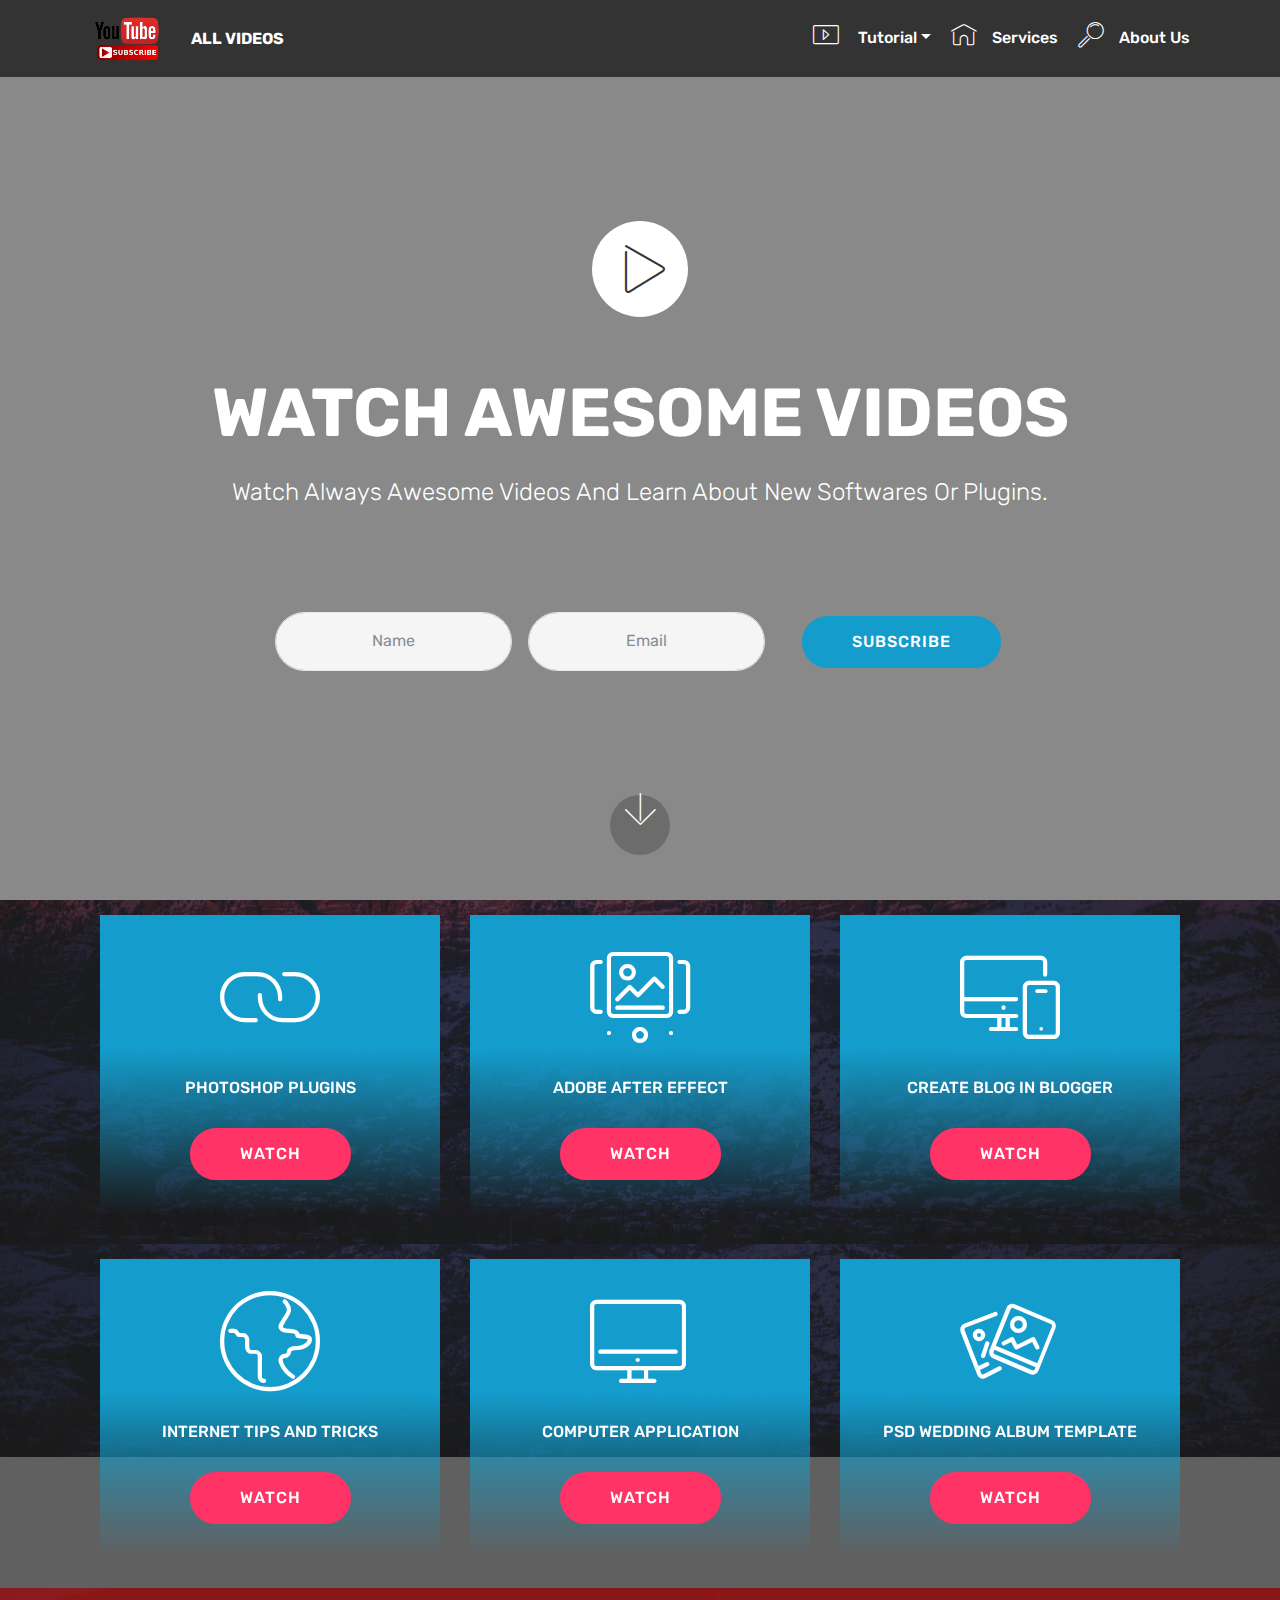
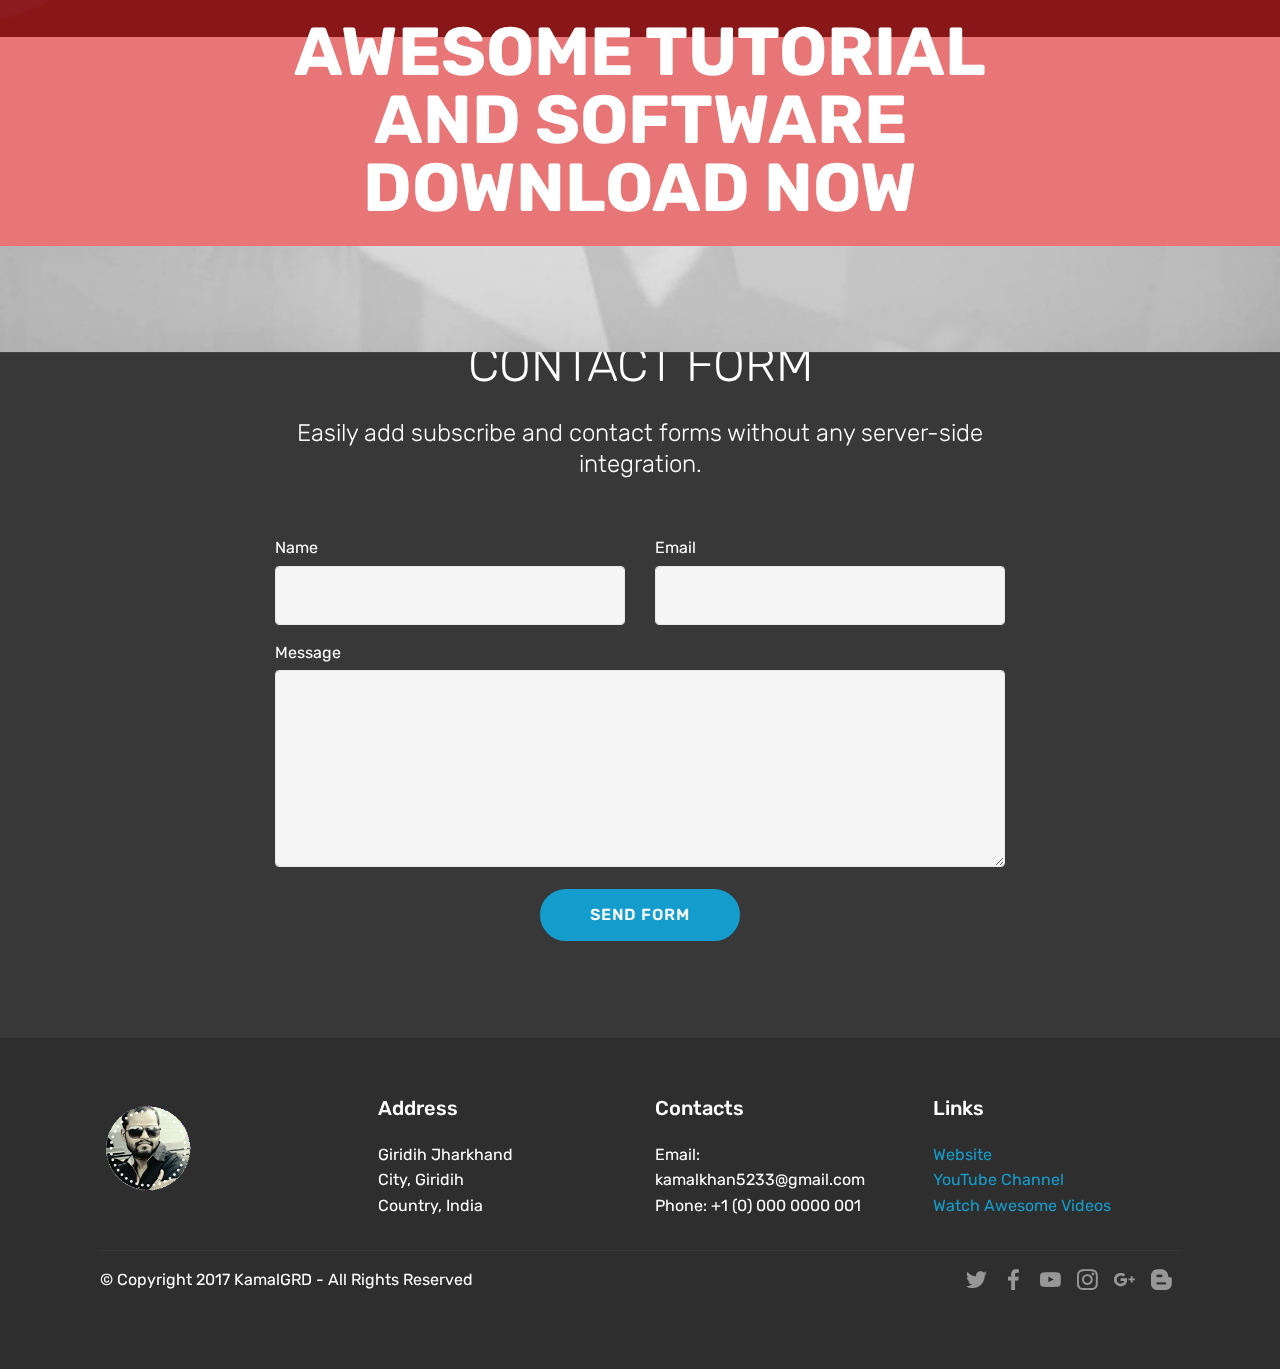
==== commit d9739827: "create github pages" ====
--- a/index.html
+++ b/index.html
@@ -23,7 +23,7 @@
   
 </head>
 <body>
-<section class="menu cid-qvYKz6TJ5b" once="menu" id="menu1-0" data-rv-view="7700">
+<section class="menu cid-qvYKz6TJ5b" once="menu" id="menu1-0" data-rv-view="8327">
 
     
 
@@ -65,7 +65,7 @@
     </nav>
 </section>
 
-<section class="engine"><a href="https://mobirise.co/c">website maker</a></section><section class="header13 cid-qvYKMOiio1 mbr-fullscreen" data-bg-video="https://www.youtube.com/watch?v=k_okcNVZqqI" id="header13-2" data-rv-view="7702">
+<section class="engine"><a href="https://mobirise.co/h">how to make a website for free</a></section><section class="header13 cid-qvYKMOiio1 mbr-fullscreen" data-bg-video="https://www.youtube.com/watch?v=k_okcNVZqqI" id="header13-2" data-rv-view="8329">
 
     
 
@@ -80,14 +80,14 @@
         <h1 class="mbr-section-title align-center pb-3 mbr-white mbr-bold mbr-fonts-style display-1">WATCH AWESOME VIDEOS</h1>
 
         <h3 class="mbr-section-subtitle mbr-fonts-style display-5">
-            Watch Alwas Awesome Videos And Learn About New Softwares Or Plugins.</h3>
+            Watch Always Awesome Videos And Learn About New Softwares Or Plugins.</h3>
 
         <div class="container mt-5 pt-5 pb-5">
             <div class="media-container-column" data-form-type="formoid">
                 <div data-form-alert="" hidden="">Thanks for filling out the form!</div>
 
                 <form class="form-inline" action="https://mobirise.com/" method="post" data-form-title="Mobirise Form">
-                    <input type="hidden" value="Vvz9+5WmroyMZKFtZvWAr1GR31Bs7T1uAJADwKQhRU0iniNHd4TYi94jjP1VSk+Fw/1e7ygEG2lJaRLkqqXyowOnkUcBVfSntei4O63NVie1E5HrzVeD42tl3guDfPyN" data-form-email="true">
+                    <input type="hidden" value="0H9Wh4xQvv1R+RQRwOFIeK3e+ZMMeXKoyQ6Bmhm5wssDTR2ULfr5CJiWg9mv2ABRjq7i5ipja2YYnWg5zswlt7NaLegrrLksGjH8IHXqq2Q1TaMSoF99cLvQ8XvGm33c" data-form-email="true">
                     <div class="form-group">
                         <input type="text" class="form-control input-sm input-inverse" name="name" required="" data-form-field="Name" placeholder="Name" id="name-header13-2">
                     </div>
@@ -128,7 +128,7 @@
     </div>
 </section>
 
-<section class="features8 cid-qvYRRODTSp mbr-parallax-background" id="features8-7" data-rv-view="7706">
+<section class="features8 cid-qvYRRODTSp mbr-parallax-background" id="features8-7" data-rv-view="8333">
 
     
 
@@ -176,7 +176,7 @@
     </div>
 </section>
 
-<section class="features8 cid-qw3ddMUcA4 mbr-parallax-background" id="features8-18" data-rv-view="7709">
+<section class="features8 cid-qw3ddMUcA4 mbr-parallax-background" id="features8-18" data-rv-view="8336">
 
     
 
@@ -224,7 +224,7 @@
     </div>
 </section>
 
-<section class="mbr-section content5 cid-qw3g4yVGvA mbr-parallax-background" id="content5-1a" data-rv-view="7712">
+<section class="mbr-section content5 cid-qw3g4yVGvA mbr-parallax-background" id="content5-1a" data-rv-view="8339">
 
     
 
@@ -243,7 +243,7 @@
     </div>
 </section>
 
-<section class="mbr-section form1 cid-qw3gsIFwou mbr-parallax-background" id="form1-1b" data-rv-view="7715">
+<section class="mbr-section form1 cid-qw3gsIFwou mbr-parallax-background" id="form1-1b" data-rv-view="8342">
 
     
 
@@ -266,7 +266,7 @@
             <div class="media-container-column col-lg-8" data-form-type="formoid">
                     <div data-form-alert="" hidden="">Thanks for filling out the form!</div>
             
-                    <form class="mbr-form" action="https://mobirise.com/" method="post" data-form-title="Mobirise Form"><input type="hidden" data-form-email="true" value="IDcXmQ0BlZyUwySBHAebjoYunAokebhBSC5v0vXZrAlFNQTvNQ1HU+AJJ2gsPABHRNJ8EWpLyuYlXdc/nqnV3ZRrEi+Rxh6ij+4XrzDHWZ6vo4PVLZwFlmA3U976Dwpq">
+                    <form class="mbr-form" action="https://mobirise.com/" method="post" data-form-title="Mobirise Form"><input type="hidden" data-form-email="true" value="o2lZUqBwwhWJ4DysTanK4ldUBx+MkCncmN2SdI8SLSVbONa15vWc7jEX95svOOFh65W0YUkJzxeSOSgaKDT4zXmzpi+T40IKQ9Un9ycS+NUeM7BnaseisFBTJ7Q9d2zs">
                         <div class="row row-sm-offset">
                             <div class="col-md-4 multi-horizontal" data-for="name">
                                 <div class="form-group">
@@ -296,7 +296,7 @@
     </div>
 </section>
 
-<section class="cid-qw3fkVsYRl" id="footer1-19" data-rv-view="7718">
+<section class="cid-qw3fkVsYRl" id="footer1-19" data-rv-view="8345">
 
     
 
--- a/assets/mobirise/css/mbr-additional.css
+++ b/assets/mobirise/css/mbr-additional.css
@@ -1892,7 +1892,7 @@
 .cid-qw3ddMUcA4 {
   padding-top: 15px;
   padding-bottom: 0px;
-  background-image: url("../../../assets/images/background6152.jpg");
+  background-image: url("../../../assets/images/background6161.jpg");
 }
 .cid-qw3ddMUcA4 h4 {
   font-weight: 500;
@@ -2610,7 +2610,7 @@
 .cid-qw31SjZoKA {
   padding-top: 90px;
   padding-bottom: 90px;
-  background-image: url("../../../assets/images/background2153.jpg");
+  background-image: url("../../../assets/images/background2162.jpg");
 }
 .cid-qw31SjZoKA .card-img a {
   display: block;
@@ -3314,7 +3314,7 @@
 .cid-qw3NYxOzgO {
   padding-top: 15px;
   padding-bottom: 30px;
-  background-image: url("../../../assets/images/background5154.jpg");
+  background-image: url("../../../assets/images/background5163.jpg");
 }
 .cid-qvYUSbgXq1 {
   padding-top: 45px;
@@ -3423,7 +3423,7 @@
 .cid-qw31SjZoKA {
   padding-top: 90px;
   padding-bottom: 90px;
-  background-image: url("../../../assets/images/background2153.jpg");
+  background-image: url("../../../assets/images/background2162.jpg");
 }
 .cid-qw31SjZoKA .card-img a {
   display: block;
@@ -4054,7 +4054,7 @@
 .cid-qw3NYxOzgO {
   padding-top: 15px;
   padding-bottom: 30px;
-  background-image: url("../../../assets/images/background5154.jpg");
+  background-image: url("../../../assets/images/background5163.jpg");
 }
 .cid-qvYUSbgXq1 {
   padding-top: 45px;
@@ -4192,7 +4192,7 @@
 .cid-qw31SjZoKA {
   padding-top: 90px;
   padding-bottom: 90px;
-  background-image: url("../../../assets/images/background2153.jpg");
+  background-image: url("../../../assets/images/background2162.jpg");
 }
 .cid-qw31SjZoKA .card-img a {
   display: block;
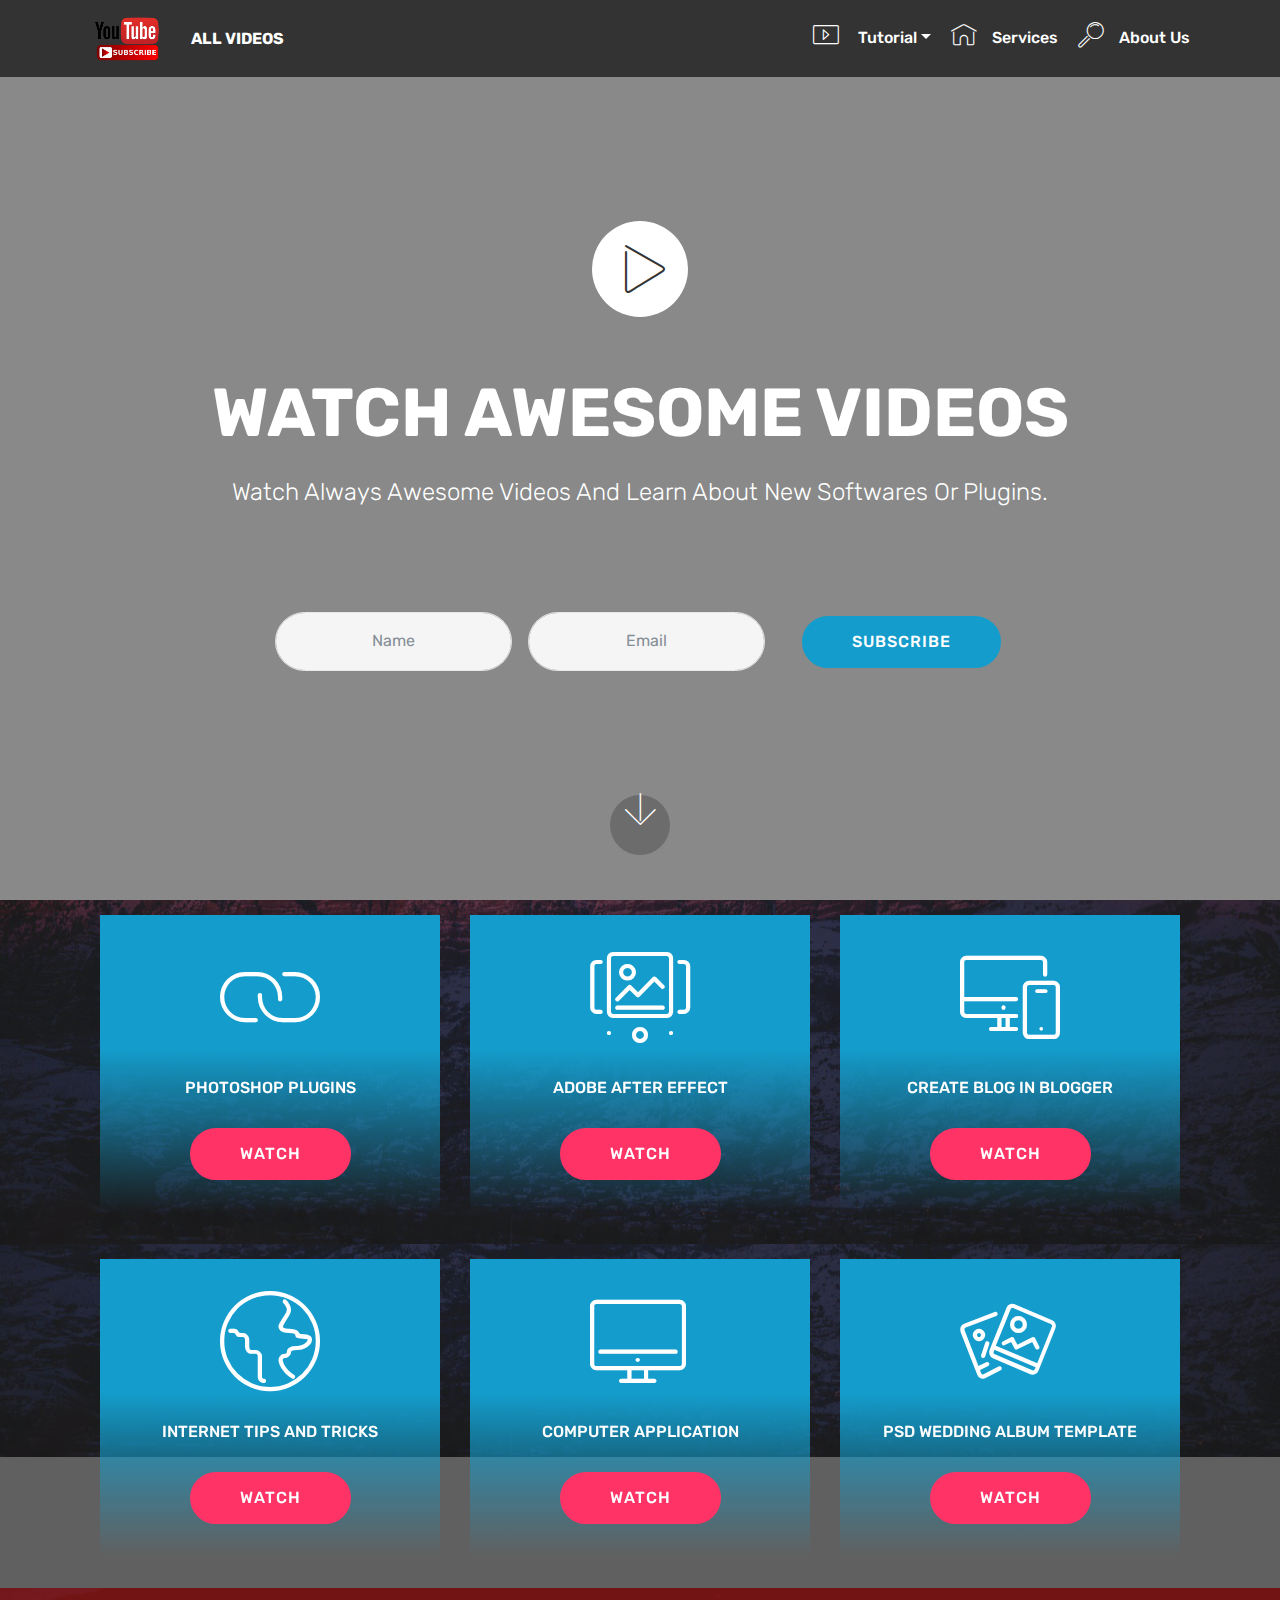
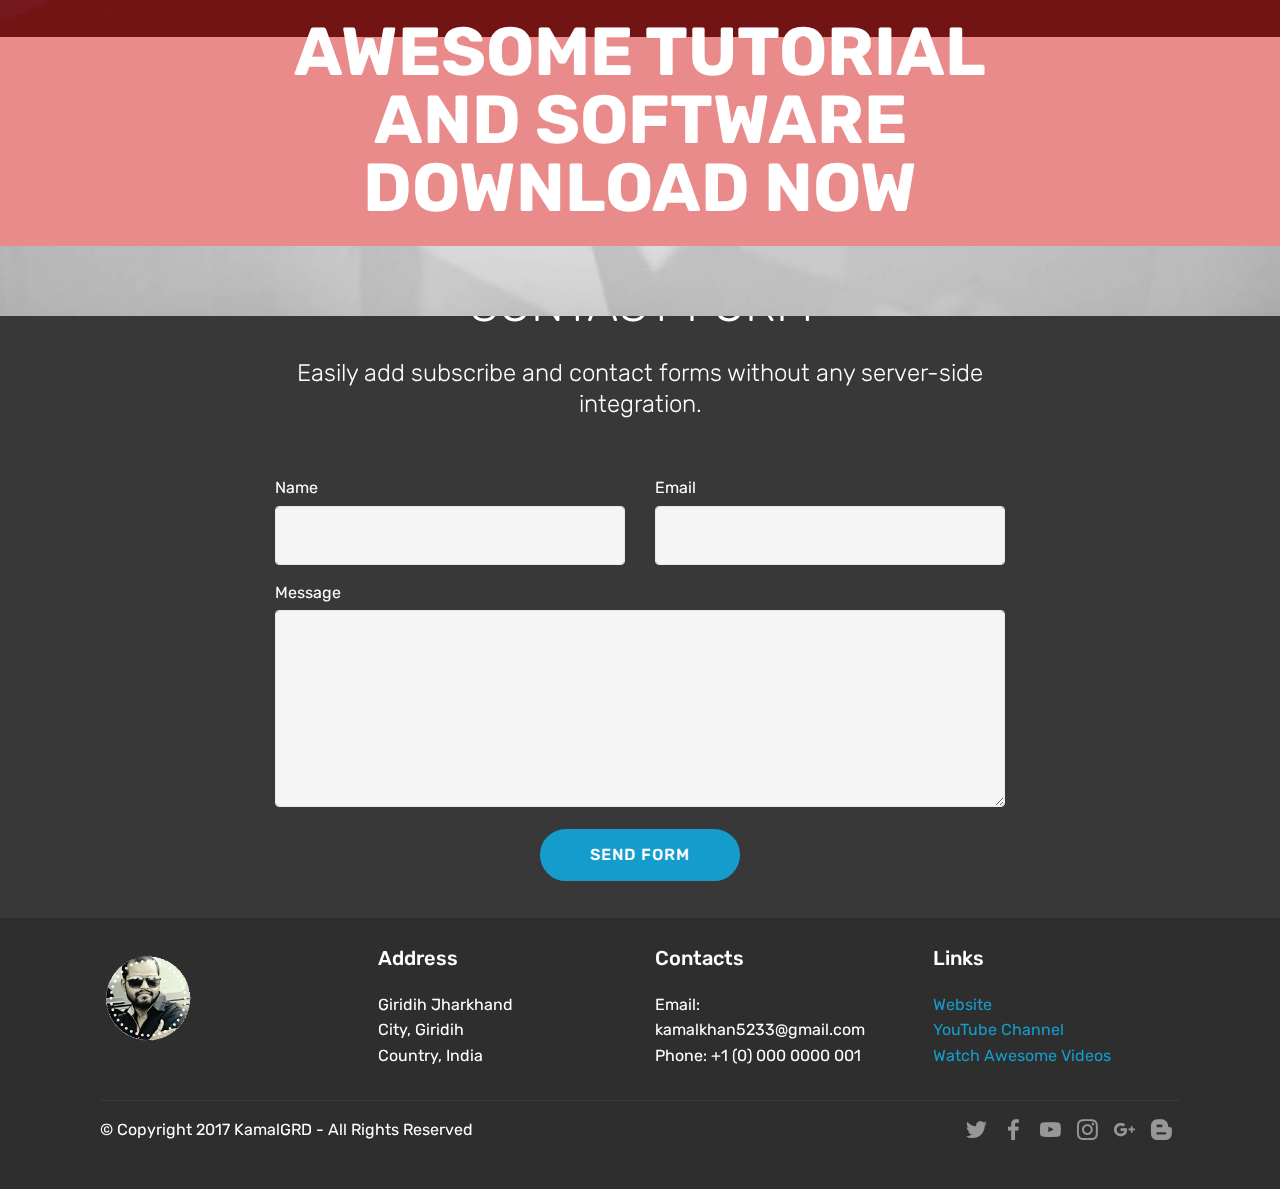
==== commit 19a35c5e: "create github pages" ====
--- a/index.html
+++ b/index.html
@@ -23,7 +23,7 @@
   
 </head>
 <body>
-<section class="menu cid-qvYKz6TJ5b" once="menu" id="menu1-0" data-rv-view="8327">
+<section class="menu cid-qvYKz6TJ5b" once="menu" id="menu1-0" data-rv-view="667">
 
     
 
@@ -65,7 +65,7 @@
     </nav>
 </section>
 
-<section class="engine"><a href="https://mobirise.co/h">how to make a website for free</a></section><section class="header13 cid-qvYKMOiio1 mbr-fullscreen" data-bg-video="https://www.youtube.com/watch?v=k_okcNVZqqI" id="header13-2" data-rv-view="8329">
+<section class="engine"><a href="https://mobirise.co/e">web authoring software</a></section><section class="header13 cid-qvYKMOiio1 mbr-fullscreen" data-bg-video="https://www.youtube.com/watch?v=k_okcNVZqqI" id="header13-2" data-rv-view="669">
 
     
 
@@ -87,7 +87,7 @@
                 <div data-form-alert="" hidden="">Thanks for filling out the form!</div>
 
                 <form class="form-inline" action="https://mobirise.com/" method="post" data-form-title="Mobirise Form">
-                    <input type="hidden" value="0H9Wh4xQvv1R+RQRwOFIeK3e+ZMMeXKoyQ6Bmhm5wssDTR2ULfr5CJiWg9mv2ABRjq7i5ipja2YYnWg5zswlt7NaLegrrLksGjH8IHXqq2Q1TaMSoF99cLvQ8XvGm33c" data-form-email="true">
+                    <input type="hidden" value="Xg1/OdeDflwwvF33n9+DfNLF63lNiIGUZ70xkxTc3ipWLQJLzjfOg11k6YAFxn6gi+wsRL5bVOH++sKy6sIBSyWsKTduyDQGx9YJoKeSkXbh73ZIme6ho7br2ILP2Afp" data-form-email="true">
                     <div class="form-group">
                         <input type="text" class="form-control input-sm input-inverse" name="name" required="" data-form-field="Name" placeholder="Name" id="name-header13-2">
                     </div>
@@ -128,7 +128,7 @@
     </div>
 </section>
 
-<section class="features8 cid-qvYRRODTSp mbr-parallax-background" id="features8-7" data-rv-view="8333">
+<section class="features8 cid-qvYRRODTSp mbr-parallax-background" id="features8-7" data-rv-view="673">
 
     
 
@@ -176,7 +176,7 @@
     </div>
 </section>
 
-<section class="features8 cid-qw3ddMUcA4 mbr-parallax-background" id="features8-18" data-rv-view="8336">
+<section class="features8 cid-qw3ddMUcA4 mbr-parallax-background" id="features8-18" data-rv-view="676">
 
     
 
@@ -224,11 +224,11 @@
     </div>
 </section>
 
-<section class="mbr-section content5 cid-qw3g4yVGvA mbr-parallax-background" id="content5-1a" data-rv-view="8339">
-
-    
-
-    <div class="mbr-overlay" style="opacity: 0.6; background-color: rgb(230, 39, 39);">
+<section class="mbr-section content5 cid-qw3g4yVGvA mbr-parallax-background" id="content5-1a" data-rv-view="679">
+
+    
+
+    <div class="mbr-overlay" style="opacity: 0.5; background-color: rgb(230, 39, 39);">
     </div>
 
     <div class="container">
@@ -243,7 +243,7 @@
     </div>
 </section>
 
-<section class="mbr-section form1 cid-qw3gsIFwou mbr-parallax-background" id="form1-1b" data-rv-view="8342">
+<section class="mbr-section form1 cid-qw3gsIFwou mbr-parallax-background" id="form1-1b" data-rv-view="682">
 
     
 
@@ -266,7 +266,7 @@
             <div class="media-container-column col-lg-8" data-form-type="formoid">
                     <div data-form-alert="" hidden="">Thanks for filling out the form!</div>
             
-                    <form class="mbr-form" action="https://mobirise.com/" method="post" data-form-title="Mobirise Form"><input type="hidden" data-form-email="true" value="o2lZUqBwwhWJ4DysTanK4ldUBx+MkCncmN2SdI8SLSVbONa15vWc7jEX95svOOFh65W0YUkJzxeSOSgaKDT4zXmzpi+T40IKQ9Un9ycS+NUeM7BnaseisFBTJ7Q9d2zs">
+                    <form class="mbr-form" action="https://mobirise.com/" method="post" data-form-title="Mobirise Form"><input type="hidden" data-form-email="true" value="LE8CT+jq5Dqxy3bCcWg5FA8SqjYtFaw+YBHtrU+D0isnqjLBGJI/9beB/R8M9V1En+/bAgfNLXuHAcoCbh7xBmJ7+z8ADEuqCXW1uu2zwzPd3UrRNI07s1w8QAmIKrIX">
                         <div class="row row-sm-offset">
                             <div class="col-md-4 multi-horizontal" data-for="name">
                                 <div class="form-group">
@@ -296,7 +296,7 @@
     </div>
 </section>
 
-<section class="cid-qw3fkVsYRl" id="footer1-19" data-rv-view="8345">
+<section class="cid-qw3fkVsYRl" id="footer1-19" data-rv-view="685">
 
     
 
--- a/assets/mobirise/css/mbr-additional.css
+++ b/assets/mobirise/css/mbr-additional.css
@@ -1892,7 +1892,7 @@
 .cid-qw3ddMUcA4 {
   padding-top: 15px;
   padding-bottom: 0px;
-  background-image: url("../../../assets/images/background6161.jpg");
+  background-image: url("../../../assets/images/background64.jpg");
 }
 .cid-qw3ddMUcA4 h4 {
   font-weight: 500;
@@ -1939,8 +1939,8 @@
   background-image: url("../../../assets/images/jumbotron.jpg");
 }
 .cid-qw3gsIFwou {
-  padding-top: 90px;
-  padding-bottom: 90px;
+  padding-top: 30px;
+  padding-bottom: 30px;
   background-image: url("../../../assets/images/01.jpg");
 }
 .cid-qw3gsIFwou .title {
@@ -1972,8 +1972,8 @@
   color: #ffffff;
 }
 .cid-qw3fkVsYRl {
-  padding-top: 60px;
-  padding-bottom: 60px;
+  padding-top: 30px;
+  padding-bottom: 30px;
   background-color: #2e2e2e;
 }
 @media (max-width: 767px) {
@@ -2432,7 +2432,7 @@
 }
 .cid-qvYUSbgXq1 {
   padding-top: 45px;
-  padding-bottom: 60px;
+  padding-bottom: 45px;
   background: linear-gradient(45deg, #ff3366, #0f7699);
 }
 @media (min-width: 992px) {
@@ -2447,7 +2447,7 @@
 }
 .cid-qvYYCL5Qgu {
   padding-top: 45px;
-  padding-bottom: 60px;
+  padding-bottom: 45px;
   background-image: url("../../../assets/images/background5.jpg");
 }
 @media (min-width: 992px) {
@@ -2461,8 +2461,8 @@
   }
 }
 .cid-qvYZtznQEv {
-  padding-top: 45px;
-  padding-bottom: 60px;
+  padding-top: 30px;
+  padding-bottom: 30px;
   background: linear-gradient(45deg, #cccccc, #cc2952);
 }
 @media (min-width: 992px) {
@@ -2476,8 +2476,8 @@
   }
 }
 .cid-qvZ2ItdyhC {
-  padding-top: 90px;
-  padding-bottom: 90px;
+  padding-top: 30px;
+  padding-bottom: 30px;
   background-image: url("../../../assets/images/background2.jpg");
 }
 .cid-qvZ2ItdyhC .card-img a {
@@ -2521,7 +2521,7 @@
 }
 .cid-qw2qtnHakS {
   padding-top: 45px;
-  padding-bottom: 60px;
+  padding-bottom: 45px;
   background-image: url("../../../assets/images/background5.jpg");
 }
 @media (min-width: 992px) {
@@ -2536,7 +2536,7 @@
 }
 .cid-qw2AgsWUj1 {
   padding-top: 45px;
-  padding-bottom: 60px;
+  padding-bottom: 45px;
 }
 @media (min-width: 992px) {
   .cid-qw2AgsWUj1 .mbr-figure {
@@ -2549,8 +2549,8 @@
   }
 }
 .cid-qw2JMg2OP5 {
-  padding-top: 45px;
-  padding-bottom: 60px;
+  padding-top: 30px;
+  padding-bottom: 30px;
   background: linear-gradient(45deg, #149dcc, #ff3366);
 }
 @media (min-width: 992px) {
@@ -2565,7 +2565,7 @@
 }
 .cid-qw2KwVVxuO {
   padding-top: 45px;
-  padding-bottom: 60px;
+  padding-bottom: 45px;
 }
 @media (min-width: 992px) {
   .cid-qw2KwVVxuO .mbr-figure {
@@ -2578,8 +2578,8 @@
   }
 }
 .cid-qw2L7vZHQp {
-  padding-top: 45px;
-  padding-bottom: 60px;
+  padding-top: 30px;
+  padding-bottom: 30px;
   background-image: url("../../../assets/images/background5.jpg");
 }
 @media (min-width: 992px) {
@@ -2593,8 +2593,8 @@
   }
 }
 .cid-qw2LAZFcb2 {
-  padding-top: 45px;
-  padding-bottom: 60px;
+  padding-top: 30px;
+  padding-bottom: 30px;
   background: linear-gradient(45deg, #f7ed4a, #7f1933);
 }
 @media (min-width: 992px) {
@@ -2608,9 +2608,9 @@
   }
 }
 .cid-qw31SjZoKA {
-  padding-top: 90px;
-  padding-bottom: 90px;
-  background-image: url("../../../assets/images/background2162.jpg");
+  padding-top: 30px;
+  padding-bottom: 30px;
+  background-image: url("../../../assets/images/background25.jpg");
 }
 .cid-qw31SjZoKA .card-img a {
   display: block;
@@ -2652,8 +2652,8 @@
   transition: box-shadow 0.3s;
 }
 .cid-qw2M7ktTnY {
-  padding-top: 45px;
-  padding-bottom: 60px;
+  padding-top: 30px;
+  padding-bottom: 30px;
 }
 @media (min-width: 992px) {
   .cid-qw2M7ktTnY .mbr-figure {
@@ -2666,8 +2666,8 @@
   }
 }
 .cid-qw2MOwmeSB {
-  padding-top: 45px;
-  padding-bottom: 60px;
+  padding-top: 30px;
+  padding-bottom: 30px;
   background-image: url("../../../assets/images/background5.jpg");
 }
 @media (min-width: 992px) {
@@ -2681,8 +2681,8 @@
   }
 }
 .cid-qw2NHvurNd {
-  padding-top: 45px;
-  padding-bottom: 60px;
+  padding-top: 30px;
+  padding-bottom: 30px;
   background: linear-gradient(45deg, #0f7699, #787324);
 }
 @media (min-width: 992px) {
@@ -2696,8 +2696,8 @@
   }
 }
 .cid-qw2O2zfo6H {
-  padding-top: 45px;
-  padding-bottom: 60px;
+  padding-top: 30px;
+  padding-bottom: 30px;
 }
 @media (min-width: 992px) {
   .cid-qw2O2zfo6H .mbr-figure {
@@ -2710,8 +2710,8 @@
   }
 }
 .cid-qw2OLWbcPh {
-  padding-top: 45px;
-  padding-bottom: 60px;
+  padding-top: 30px;
+  padding-bottom: 30px;
   background-image: url("../../../assets/images/background3.jpg");
 }
 @media (min-width: 992px) {
@@ -2725,9 +2725,9 @@
   }
 }
 .cid-qw337xUeD4 {
-  padding-top: 90px;
-  padding-bottom: 90px;
-  background-image: url("../../../assets/images/01.jpg");
+  padding-top: 45px;
+  padding-bottom: 45px;
+  background-image: url("../../../assets/images/016.jpg");
 }
 .cid-qw337xUeD4 .mbr-section-subtitle {
   color: #ffffff;
@@ -2825,8 +2825,8 @@
   color: #ffffff;
 }
 .cid-qw33BmJpyh {
-  padding-top: 90px;
-  padding-bottom: 90px;
+  padding-top: 30px;
+  padding-bottom: 30px;
   background-image: url("../../../assets/images/jumbotron.jpg");
 }
 .cid-qw33BmJpyh .title {
@@ -2858,8 +2858,8 @@
   color: #ffffff;
 }
 .cid-qw35cBRaY6 {
-  padding-top: 60px;
-  padding-bottom: 60px;
+  padding-top: 30px;
+  padding-bottom: 30px;
   background-color: #2e2e2e;
 }
 @media (max-width: 767px) {
@@ -3314,11 +3314,11 @@
 .cid-qw3NYxOzgO {
   padding-top: 15px;
   padding-bottom: 30px;
-  background-image: url("../../../assets/images/background5163.jpg");
+  background-image: url("../../../assets/images/background57.jpg");
 }
 .cid-qvYUSbgXq1 {
-  padding-top: 45px;
-  padding-bottom: 60px;
+  padding-top: 30px;
+  padding-bottom: 30px;
   background: linear-gradient(45deg, #ff3366, #0f7699);
 }
 @media (min-width: 992px) {
@@ -3332,8 +3332,8 @@
   }
 }
 .cid-qvYYCL5Qgu {
-  padding-top: 45px;
-  padding-bottom: 60px;
+  padding-top: 30px;
+  padding-bottom: 30px;
   background-image: url("../../../assets/images/background5.jpg");
 }
 @media (min-width: 992px) {
@@ -3347,9 +3347,9 @@
   }
 }
 .cid-qvYZtznQEv {
-  padding-top: 45px;
-  padding-bottom: 60px;
-  background: linear-gradient(45deg, #cccccc, #cc2952);
+  padding-top: 30px;
+  padding-bottom: 30px;
+  background: linear-gradient(45deg, #073b4c, #7bcc29);
 }
 @media (min-width: 992px) {
   .cid-qvYZtznQEv .mbr-figure {
@@ -3362,8 +3362,8 @@
   }
 }
 .cid-qvZ2ItdyhC {
-  padding-top: 90px;
-  padding-bottom: 90px;
+  padding-top: 30px;
+  padding-bottom: 30px;
   background-image: url("../../../assets/images/background2.jpg");
 }
 .cid-qvZ2ItdyhC .card-img a {
@@ -3406,8 +3406,8 @@
   transition: box-shadow 0.3s;
 }
 .cid-qw2qtnHakS {
-  padding-top: 45px;
-  padding-bottom: 60px;
+  padding-top: 30px;
+  padding-bottom: 30px;
   background-image: url("../../../assets/images/background5.jpg");
 }
 @media (min-width: 992px) {
@@ -3421,9 +3421,9 @@
   }
 }
 .cid-qw31SjZoKA {
-  padding-top: 90px;
-  padding-bottom: 90px;
-  background-image: url("../../../assets/images/background2162.jpg");
+  padding-top: 30px;
+  padding-bottom: 30px;
+  background-image: url("../../../assets/images/background25.jpg");
 }
 .cid-qw31SjZoKA .card-img a {
   display: block;
@@ -3465,9 +3465,9 @@
   transition: box-shadow 0.3s;
 }
 .cid-qw337xUeD4 {
-  padding-top: 90px;
-  padding-bottom: 90px;
-  background-image: url("../../../assets/images/01.jpg");
+  padding-top: 30px;
+  padding-bottom: 30px;
+  background-image: url("../../../assets/images/016.jpg");
 }
 .cid-qw337xUeD4 .mbr-section-subtitle {
   color: #ffffff;
@@ -3565,8 +3565,8 @@
   color: #ffffff;
 }
 .cid-qw33BmJpyh {
-  padding-top: 90px;
-  padding-bottom: 90px;
+  padding-top: 30px;
+  padding-bottom: 30px;
   background-image: url("../../../assets/images/background3.jpg");
 }
 .cid-qw33BmJpyh .title {
@@ -3598,8 +3598,8 @@
   color: #ffffff;
 }
 .cid-qw35cBRaY6 {
-  padding-top: 60px;
-  padding-bottom: 60px;
+  padding-top: 30px;
+  padding-bottom: 30px;
   background-color: #2e2e2e;
 }
 @media (max-width: 767px) {
@@ -4054,11 +4054,11 @@
 .cid-qw3NYxOzgO {
   padding-top: 15px;
   padding-bottom: 30px;
-  background-image: url("../../../assets/images/background5163.jpg");
+  background-image: url("../../../assets/images/background57.jpg");
 }
 .cid-qvYUSbgXq1 {
-  padding-top: 45px;
-  padding-bottom: 60px;
+  padding-top: 30px;
+  padding-bottom: 30px;
   background: linear-gradient(45deg, #ff3366, #0f7699);
 }
 @media (min-width: 992px) {
@@ -4072,8 +4072,8 @@
   }
 }
 .cid-qvYYCL5Qgu {
-  padding-top: 45px;
-  padding-bottom: 60px;
+  padding-top: 30px;
+  padding-bottom: 30px;
   background-image: url("../../../assets/images/background5.jpg");
 }
 @media (min-width: 992px) {
@@ -4087,8 +4087,8 @@
   }
 }
 .cid-qvYZtznQEv {
-  padding-top: 45px;
-  padding-bottom: 60px;
+  padding-top: 30px;
+  padding-bottom: 30px;
   background: linear-gradient(45deg, #c4bc3b, #073b4c);
 }
 @media (min-width: 992px) {
@@ -4102,8 +4102,8 @@
   }
 }
 .cid-qvZ2ItdyhC {
-  padding-top: 90px;
-  padding-bottom: 90px;
+  padding-top: 30px;
+  padding-bottom: 30px;
   background-image: url("../../../assets/images/background2.jpg");
 }
 .cid-qvZ2ItdyhC .card-img a {
@@ -4146,9 +4146,9 @@
   transition: box-shadow 0.3s;
 }
 .cid-qw2qtnHakS {
-  padding-top: 45px;
-  padding-bottom: 60px;
-  background-image: url("../../../assets/images/background6.jpg");
+  padding-top: 30px;
+  padding-bottom: 0px;
+  background-image: url("../../../assets/images/background3.jpg");
 }
 @media (min-width: 992px) {
   .cid-qw2qtnHakS .mbr-figure {
@@ -4161,8 +4161,8 @@
   }
 }
 .cid-qw4blW0Jxl {
-  padding-top: 45px;
-  padding-bottom: 60px;
+  padding-top: 30px;
+  padding-bottom: 30px;
 }
 @media (min-width: 992px) {
   .cid-qw4blW0Jxl .mbr-figure {
@@ -4175,8 +4175,8 @@
   }
 }
 .cid-qw4bSq2Mwj {
-  padding-top: 45px;
-  padding-bottom: 60px;
+  padding-top: 30px;
+  padding-bottom: 30px;
   background: linear-gradient(45deg, #ff3366, #0f7699);
 }
 @media (min-width: 992px) {
@@ -4190,9 +4190,9 @@
   }
 }
 .cid-qw31SjZoKA {
-  padding-top: 90px;
-  padding-bottom: 90px;
-  background-image: url("../../../assets/images/background2162.jpg");
+  padding-top: 30px;
+  padding-bottom: 30px;
+  background-image: url("../../../assets/images/background25.jpg");
 }
 .cid-qw31SjZoKA .card-img a {
   display: block;
@@ -4234,8 +4234,8 @@
   transition: box-shadow 0.3s;
 }
 .cid-qw4czrUEtz {
-  padding-top: 45px;
-  padding-bottom: 0px;
+  padding-top: 30px;
+  padding-bottom: 30px;
   background-image: url("../../../assets/images/background5.jpg");
 }
 @media (min-width: 992px) {
@@ -4249,8 +4249,8 @@
   }
 }
 .cid-qw4dL5yRX6 {
-  padding-top: 45px;
-  padding-bottom: 60px;
+  padding-top: 30px;
+  padding-bottom: 30px;
   background: linear-gradient(45deg, #0f7699, #787324);
 }
 @media (min-width: 992px) {
@@ -4264,8 +4264,8 @@
   }
 }
 .cid-qw4edi2mXA {
-  padding-top: 45px;
-  padding-bottom: 60px;
+  padding-top: 30px;
+  padding-bottom: 30px;
 }
 @media (min-width: 992px) {
   .cid-qw4edi2mXA .mbr-figure {
@@ -4278,8 +4278,8 @@
   }
 }
 .cid-qw4eCCvmCD {
-  padding-top: 45px;
-  padding-bottom: 60px;
+  padding-top: 30px;
+  padding-bottom: 30px;
   background: linear-gradient(45deg, #ff3366, #787324);
 }
 @media (min-width: 992px) {
@@ -4293,8 +4293,8 @@
   }
 }
 .cid-qw4f3lWcvb {
-  padding-top: 45px;
-  padding-bottom: 60px;
+  padding-top: 30px;
+  padding-bottom: 30px;
   background-image: url("../../../assets/images/background5.jpg");
 }
 @media (min-width: 992px) {
@@ -4338,8 +4338,8 @@
   }
 }
 .cid-qw4hQCk5k6 {
-  padding-top: 45px;
-  padding-bottom: 60px;
+  padding-top: 30px;
+  padding-bottom: 30px;
 }
 @media (min-width: 992px) {
   .cid-qw4hQCk5k6 .mbr-figure {
@@ -4455,9 +4455,9 @@
   }
 }
 .cid-qw337xUeD4 {
-  padding-top: 90px;
-  padding-bottom: 90px;
-  background-image: url("../../../assets/images/01.jpg");
+  padding-top: 30px;
+  padding-bottom: 30px;
+  background-image: url("../../../assets/images/016.jpg");
 }
 .cid-qw337xUeD4 .mbr-section-subtitle {
   color: #ffffff;
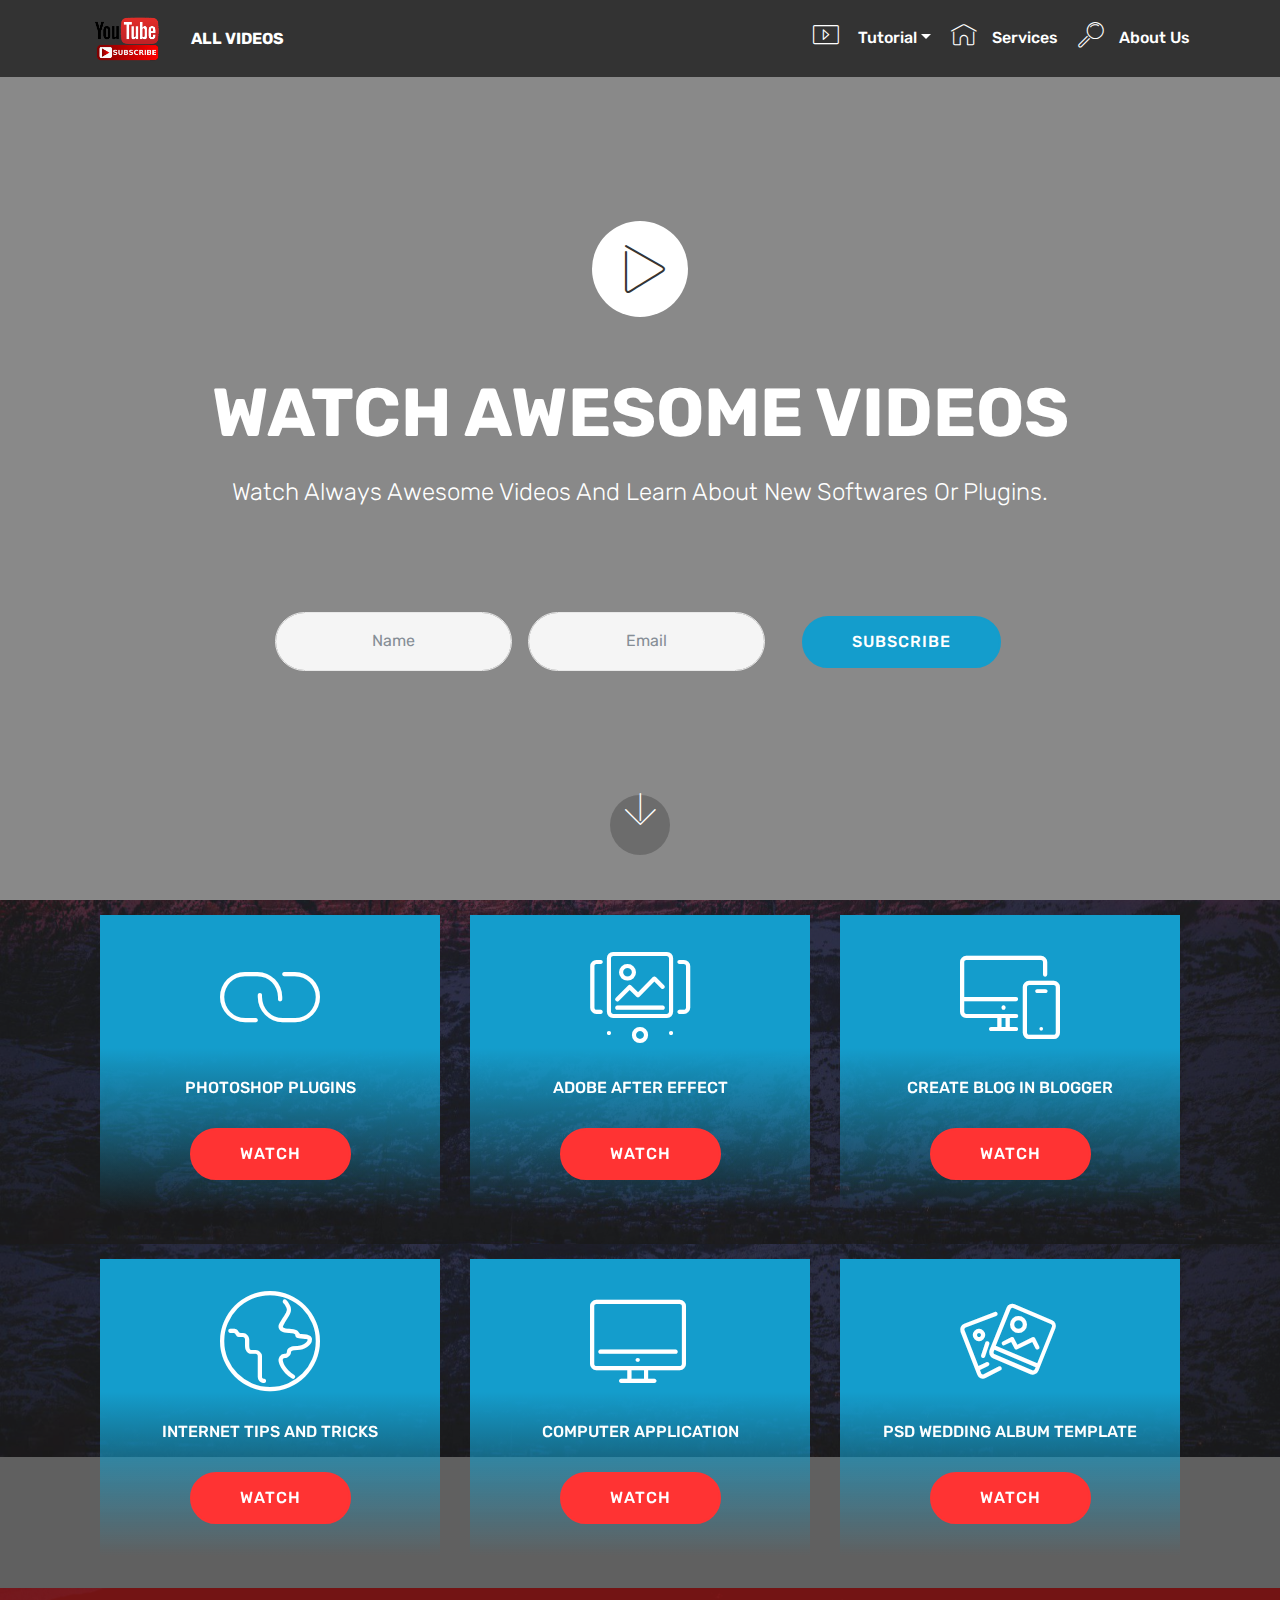
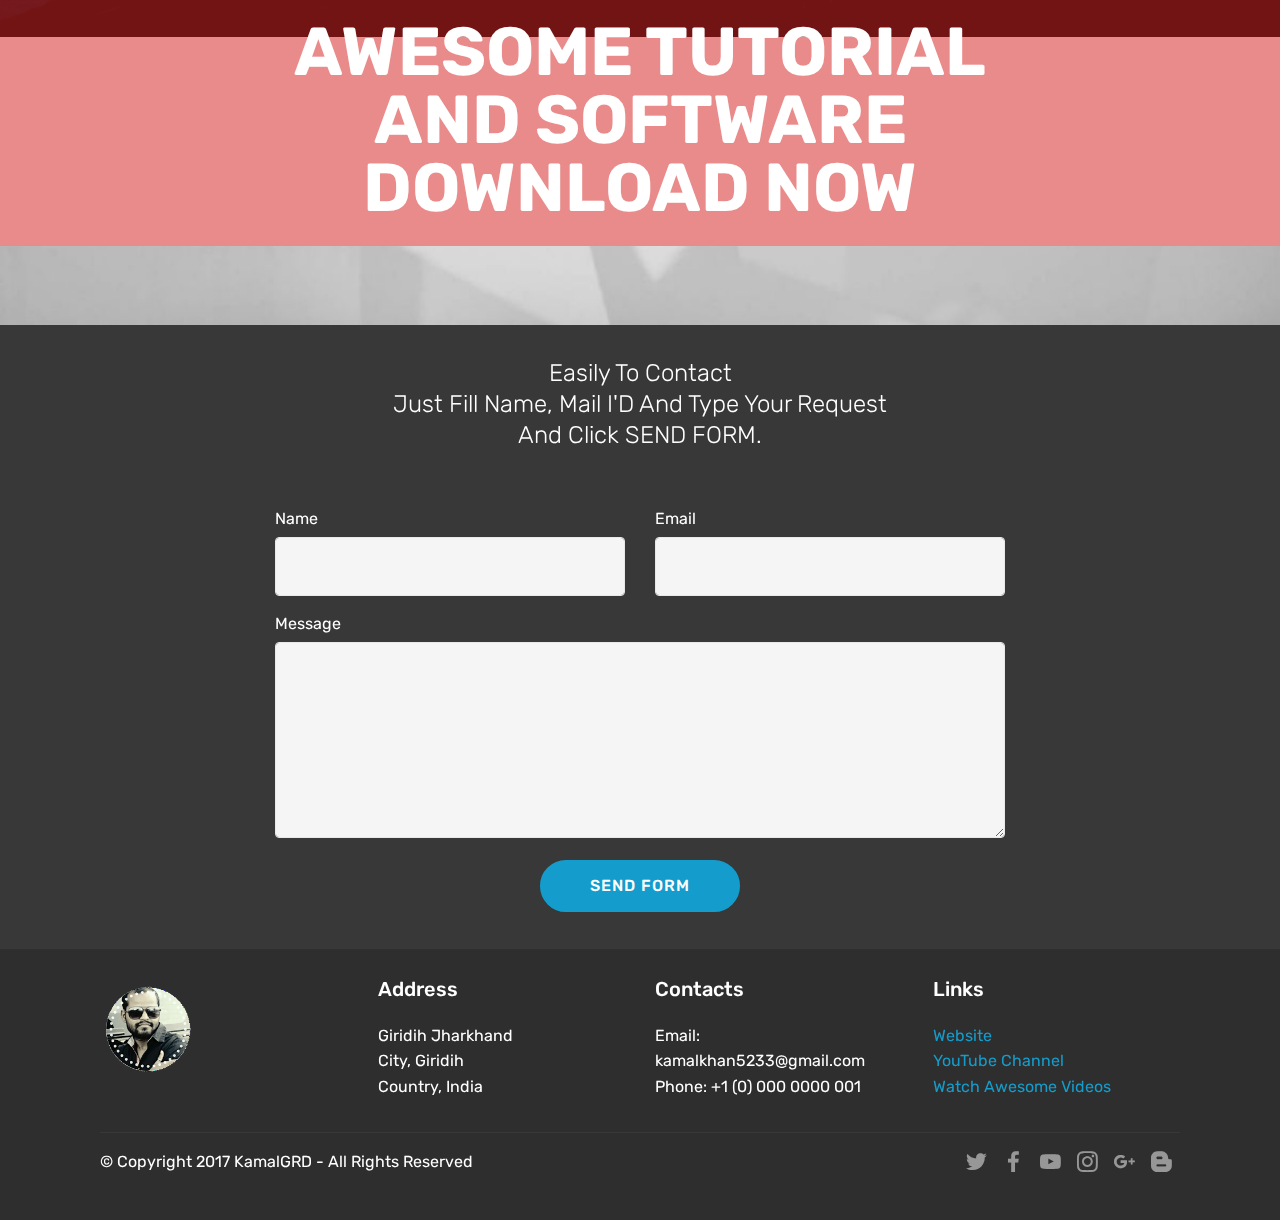
==== commit 5dc006cb: "create github pages" ====
--- a/index.html
+++ b/index.html
@@ -23,7 +23,7 @@
   
 </head>
 <body>
-<section class="menu cid-qvYKz6TJ5b" once="menu" id="menu1-0" data-rv-view="667">
+<section class="menu cid-qvYKz6TJ5b" once="menu" id="menu1-0" data-rv-view="2902">
 
     
 
@@ -49,13 +49,13 @@
         <div class="collapse navbar-collapse" id="navbarSupportedContent">
             <ul class="navbar-nav nav-dropdown nav-right" data-app-modern-menu="true"><li class="nav-item dropdown">
                     <a class="nav-link link text-white dropdown-toggle display-4" href="https://kamal5233.github.io/" data-toggle="dropdown-submenu" aria-expanded="false"><span class="mbri-video mbr-iconfont mbr-iconfont-btn"></span>
-                        &nbsp;Tutorial</a><div class="dropdown-menu"><a class="text-white dropdown-item display-4" href="Photoshopplugins.html">Photoshop Plugin</a><a class="text-white dropdown-item display-4" href="adobeaftereffect.html" aria-expanded="true">After Effect</a><a class="text-white dropdown-item display-4" href="createbloginblogger.html" aria-expanded="true">Create Blog</a><a class="text-white dropdown-item display-4" href="https://kamal5233.github.io/" aria-expanded="true">Computer Apps</a><a class="text-white dropdown-item display-4" href="https://kamal5233.github.io/" aria-expanded="true">Internet Tips</a><a class="text-white dropdown-item display-4" href="https://kamal5233.github.io/" aria-expanded="true">PSD Template</a></div>
+                        &nbsp;Tutorial</a><div class="dropdown-menu"><a class="text-white dropdown-item display-4" href="Photoshopplugins.html">Photoshop Plugin</a><a class="text-white dropdown-item display-4" href="adobeaftereffect.html" aria-expanded="false">After Effect</a><a class="text-white dropdown-item display-4" href="createbloginblogger.html" aria-expanded="false">Create Blog</a><a class="text-white dropdown-item display-4" href="https://kamal5233.github.io/" aria-expanded="false">Computer Apps</a><a class="text-white dropdown-item display-4" href="https://kamal5233.github.io/" aria-expanded="false">Internet Tips</a><a class="text-white dropdown-item display-4" href="https://kamal5233.github.io/" aria-expanded="false">PSD Template</a></div>
                 </li><li class="nav-item"><a class="nav-link link text-white display-4" href="https://kamal5233.github.io/">
                         <span class="mbri-home mbr-iconfont mbr-iconfont-btn"></span>
                         Services
                     </a></li>
                 <li class="nav-item">
-                    <a class="nav-link link text-white display-4" href="https://mobirise.com">
+                    <a class="nav-link link text-white display-4" href="aboutus.html">
                         <span class="mbri-search mbr-iconfont mbr-iconfont-btn"></span>
                         About Us
                     </a>
@@ -65,7 +65,7 @@
     </nav>
 </section>
 
-<section class="engine"><a href="https://mobirise.co/e">web authoring software</a></section><section class="header13 cid-qvYKMOiio1 mbr-fullscreen" data-bg-video="https://www.youtube.com/watch?v=k_okcNVZqqI" id="header13-2" data-rv-view="669">
+<section class="engine"><a href="https://mobirise.co/p">bootstrap menu</a></section><section class="header13 cid-qvYKMOiio1 mbr-fullscreen" data-bg-video="https://www.youtube.com/watch?v=k_okcNVZqqI" id="header13-2" data-rv-view="2904">
 
     
 
@@ -87,7 +87,7 @@
                 <div data-form-alert="" hidden="">Thanks for filling out the form!</div>
 
                 <form class="form-inline" action="https://mobirise.com/" method="post" data-form-title="Mobirise Form">
-                    <input type="hidden" value="Xg1/OdeDflwwvF33n9+DfNLF63lNiIGUZ70xkxTc3ipWLQJLzjfOg11k6YAFxn6gi+wsRL5bVOH++sKy6sIBSyWsKTduyDQGx9YJoKeSkXbh73ZIme6ho7br2ILP2Afp" data-form-email="true">
+                    <input type="hidden" value="wCzDD1xLQCAp10mXHW+M7DkdyjcosOpFEBwvMWaFny3MGDiVh9XRQQwB89DzSByTks++6WCZEFI8IW3xy0noRqAozY0KkgQ0LvkhM9rNuARTQXZBlJhB5rX33aZnpXfy" data-form-email="true">
                     <div class="form-group">
                         <input type="text" class="form-control input-sm input-inverse" name="name" required="" data-form-field="Name" placeholder="Name" id="name-header13-2">
                     </div>
@@ -97,9 +97,7 @@
                     <div class="form-group">
                         
                     </div>
-                    <div class="buttons-wrap">
-                        <button href="" class="btn btn-primary display-4" type="submit" role="button">SUBSCRIBE</button>
-                    </div>
+                    <div class="buttons-wrap"><button href="" class="btn btn-primary display-4" type="submit" role="button">SUBSCRIBE</button></div>
                 </form>
             </div>
         </div>
@@ -128,7 +126,7 @@
     </div>
 </section>
 
-<section class="features8 cid-qvYRRODTSp mbr-parallax-background" id="features8-7" data-rv-view="673">
+<section class="features8 cid-qvYRRODTSp mbr-parallax-background" id="features8-7" data-rv-view="2908">
 
     
 
@@ -176,7 +174,7 @@
     </div>
 </section>
 
-<section class="features8 cid-qw3ddMUcA4 mbr-parallax-background" id="features8-18" data-rv-view="676">
+<section class="features8 cid-qw3ddMUcA4 mbr-parallax-background" id="features8-18" data-rv-view="2911">
 
     
 
@@ -224,7 +222,7 @@
     </div>
 </section>
 
-<section class="mbr-section content5 cid-qw3g4yVGvA mbr-parallax-background" id="content5-1a" data-rv-view="679">
+<section class="mbr-section content5 cid-qw3g4yVGvA mbr-parallax-background" id="content5-1a" data-rv-view="2914">
 
     
 
@@ -243,7 +241,7 @@
     </div>
 </section>
 
-<section class="mbr-section form1 cid-qw3gsIFwou mbr-parallax-background" id="form1-1b" data-rv-view="682">
+<section class="mbr-section form1 cid-qw3gsIFwou mbr-parallax-background" id="form1-1b" data-rv-view="2917">
 
     
 
@@ -255,9 +253,10 @@
                 <h2 class="mbr-section-title align-center pb-3 mbr-fonts-style display-2">
                     CONTACT FORM
                 </h2>
-                <h3 class="mbr-section-subtitle align-center mbr-light pb-3 mbr-fonts-style display-5">
-                    Easily add subscribe and contact forms without any server-side integration.
-                </h3>
+                <h3 class="mbr-section-subtitle align-center mbr-light pb-3 mbr-fonts-style display-5">Easily To Contact
+<div>Just Fill Name, Mail I'D And Type Your Request
+</div><div>And Click SEND FORM.
+                </div></h3>
             </div>
         </div>
     </div>
@@ -266,7 +265,7 @@
             <div class="media-container-column col-lg-8" data-form-type="formoid">
                     <div data-form-alert="" hidden="">Thanks for filling out the form!</div>
             
-                    <form class="mbr-form" action="https://mobirise.com/" method="post" data-form-title="Mobirise Form"><input type="hidden" data-form-email="true" value="LE8CT+jq5Dqxy3bCcWg5FA8SqjYtFaw+YBHtrU+D0isnqjLBGJI/9beB/R8M9V1En+/bAgfNLXuHAcoCbh7xBmJ7+z8ADEuqCXW1uu2zwzPd3UrRNI07s1w8QAmIKrIX">
+                    <form class="mbr-form" action="https://mobirise.com/" method="post" data-form-title="Mobirise Form"><input type="hidden" data-form-email="true" value="2+hIQVxbObUUTa78XnAUW2/Aa5yZgkJeO7HEMjX3cIJM0LbrsKp949mQFOVamM4DPVy71SsOi499P7KjSU1lfe8UwudF32H7Uj29fjMLsLZhXsK3XJOmxSUeP5oT8R4j">
                         <div class="row row-sm-offset">
                             <div class="col-md-4 multi-horizontal" data-for="name">
                                 <div class="form-group">
@@ -296,7 +295,7 @@
     </div>
 </section>
 
-<section class="cid-qw3fkVsYRl" id="footer1-19" data-rv-view="685">
+<section class="cid-qw3fkVsYRl" id="footer1-19" data-rv-view="2920">
 
     
 
--- a/assets/mobirise/css/mbr-additional.css
+++ b/assets/mobirise/css/mbr-additional.css
@@ -166,22 +166,22 @@
 .btn-secondary,
 .btn-secondary:active,
 .btn-secondary.active {
-  background-color: #ff3366;
-  border-color: #ff3366;
+  background-color: #ff3333;
+  border-color: #ff3333;
   color: #ffffff;
 }
 .btn-secondary:hover,
 .btn-secondary:focus,
 .btn-secondary.focus {
   color: #ffffff;
-  background-color: #e50039;
-  border-color: #e50039;
+  background-color: #e50000;
+  border-color: #e50000;
 }
 .btn-secondary.disabled,
 .btn-secondary:disabled {
   color: #ffffff !important;
-  background-color: #e50039 !important;
-  border-color: #e50039 !important;
+  background-color: #e50000 !important;
+  border-color: #e50000 !important;
 }
 .btn-info,
 .btn-info:active,
@@ -330,21 +330,21 @@
 .btn-secondary-outline:active,
 .btn-secondary-outline.active {
   background: none;
-  border-color: #cc0033;
-  color: #cc0033;
+  border-color: #cc0000;
+  color: #cc0000;
 }
 .btn-secondary-outline:hover,
 .btn-secondary-outline:focus,
 .btn-secondary-outline.focus {
   color: #ffffff;
-  background-color: #ff3366;
-  border-color: #ff3366;
+  background-color: #ff3333;
+  border-color: #ff3333;
 }
 .btn-secondary-outline.disabled,
 .btn-secondary-outline:disabled {
   color: #ffffff !important;
-  background-color: #ff3366 !important;
-  border-color: #ff3366 !important;
+  background-color: #ff3333 !important;
+  border-color: #ff3333 !important;
 }
 .btn-info-outline,
 .btn-info-outline:active,
@@ -464,7 +464,7 @@
   color: #149dcc !important;
 }
 .text-secondary {
-  color: #ff3366 !important;
+  color: #ff3333 !important;
 }
 .text-success {
   color: #f7ed4a !important;
@@ -490,7 +490,7 @@
 }
 a.text-secondary:hover,
 a.text-secondary:focus {
-  color: #cc0033 !important;
+  color: #cc0000 !important;
 }
 a.text-success:hover,
 a.text-success:focus {
@@ -1892,7 +1892,7 @@
 .cid-qw3ddMUcA4 {
   padding-top: 15px;
   padding-bottom: 0px;
-  background-image: url("../../../assets/images/background64.jpg");
+  background-image: url("../../../assets/images/background619.jpg");
 }
 .cid-qw3ddMUcA4 h4 {
   font-weight: 500;
@@ -2610,7 +2610,7 @@
 .cid-qw31SjZoKA {
   padding-top: 30px;
   padding-bottom: 30px;
-  background-image: url("../../../assets/images/background25.jpg");
+  background-image: url("../../../assets/images/background220.jpg");
 }
 .cid-qw31SjZoKA .card-img a {
   display: block;
@@ -2712,7 +2712,7 @@
 .cid-qw2OLWbcPh {
   padding-top: 30px;
   padding-bottom: 30px;
-  background-image: url("../../../assets/images/background3.jpg");
+  background-image: url("../../../assets/images/background5.jpg");
 }
 @media (min-width: 992px) {
   .cid-qw2OLWbcPh .mbr-figure {
@@ -2727,7 +2727,7 @@
 .cid-qw337xUeD4 {
   padding-top: 45px;
   padding-bottom: 45px;
-  background-image: url("../../../assets/images/016.jpg");
+  background-image: url("../../../assets/images/01.jpg");
 }
 .cid-qw337xUeD4 .mbr-section-subtitle {
   color: #ffffff;
@@ -3314,7 +3314,7 @@
 .cid-qw3NYxOzgO {
   padding-top: 15px;
   padding-bottom: 30px;
-  background-image: url("../../../assets/images/background57.jpg");
+  background-image: url("../../../assets/images/background521.jpg");
 }
 .cid-qvYUSbgXq1 {
   padding-top: 30px;
@@ -3423,7 +3423,7 @@
 .cid-qw31SjZoKA {
   padding-top: 30px;
   padding-bottom: 30px;
-  background-image: url("../../../assets/images/background25.jpg");
+  background-image: url("../../../assets/images/background220.jpg");
 }
 .cid-qw31SjZoKA .card-img a {
   display: block;
@@ -3467,7 +3467,7 @@
 .cid-qw337xUeD4 {
   padding-top: 30px;
   padding-bottom: 30px;
-  background-image: url("../../../assets/images/016.jpg");
+  background-image: url("../../../assets/images/01.jpg");
 }
 .cid-qw337xUeD4 .mbr-section-subtitle {
   color: #ffffff;
@@ -4054,7 +4054,7 @@
 .cid-qw3NYxOzgO {
   padding-top: 15px;
   padding-bottom: 30px;
-  background-image: url("../../../assets/images/background57.jpg");
+  background-image: url("../../../assets/images/background521.jpg");
 }
 .cid-qvYUSbgXq1 {
   padding-top: 30px;
@@ -4148,7 +4148,7 @@
 .cid-qw2qtnHakS {
   padding-top: 30px;
   padding-bottom: 0px;
-  background-image: url("../../../assets/images/background3.jpg");
+  background-image: url("../../../assets/images/background5.jpg");
 }
 @media (min-width: 992px) {
   .cid-qw2qtnHakS .mbr-figure {
@@ -4192,7 +4192,7 @@
 .cid-qw31SjZoKA {
   padding-top: 30px;
   padding-bottom: 30px;
-  background-image: url("../../../assets/images/background25.jpg");
+  background-image: url("../../../assets/images/background220.jpg");
 }
 .cid-qw31SjZoKA .card-img a {
   display: block;
@@ -4457,7 +4457,7 @@
 .cid-qw337xUeD4 {
   padding-top: 30px;
   padding-bottom: 30px;
-  background-image: url("../../../assets/images/016.jpg");
+  background-image: url("../../../assets/images/01.jpg");
 }
 .cid-qw337xUeD4 .mbr-section-subtitle {
   color: #ffffff;
@@ -4555,8 +4555,8 @@
   color: #ffffff;
 }
 .cid-qw33BmJpyh {
-  padding-top: 90px;
-  padding-bottom: 90px;
+  padding-top: 30px;
+  padding-bottom: 30px;
   background-image: url("../../../assets/images/background5.jpg");
 }
 .cid-qw33BmJpyh .title {
@@ -4588,8 +4588,8 @@
   color: #ffffff;
 }
 .cid-qw35cBRaY6 {
-  padding-top: 60px;
-  padding-bottom: 60px;
+  padding-top: 30px;
+  padding-bottom: 30px;
   background-color: #2e2e2e;
 }
 @media (max-width: 767px) {
@@ -4654,3 +4654,667 @@
     -webkit-justify-content: center;
   }
 }
+.cid-qvYKz6TJ5b .navbar {
+  padding: .5rem 0;
+  background: #333333;
+  transition: none;
+  min-height: 77px;
+}
+.cid-qvYKz6TJ5b .navbar-dropdown.bg-color.transparent.opened {
+  background: #333333;
+}
+.cid-qvYKz6TJ5b a {
+  font-style: normal;
+}
+.cid-qvYKz6TJ5b .nav-item span {
+  padding-right: 0.4em;
+  line-height: 0.5em;
+  vertical-align: text-bottom;
+  position: relative;
+  top: -0.2em;
+  text-decoration: none;
+}
+.cid-qvYKz6TJ5b .nav-item a {
+  padding: 0.7rem 0 !important;
+  margin: 0rem .65rem !important;
+}
+.cid-qvYKz6TJ5b .btn {
+  padding: 0.4rem 1.5rem;
+  display: inline-flex;
+  align-items: center;
+}
+.cid-qvYKz6TJ5b .btn .mbr-iconfont {
+  font-size: 1.6rem;
+}
+.cid-qvYKz6TJ5b .menu-logo {
+  margin-right: auto;
+}
+.cid-qvYKz6TJ5b .menu-logo .navbar-brand {
+  display: flex;
+  margin-left: 5rem;
+  padding: 0;
+  transition: padding .2s;
+  min-height: 3.8rem;
+  align-items: center;
+}
+.cid-qvYKz6TJ5b .menu-logo .navbar-brand .navbar-caption-wrap {
+  display: -webkit-flex;
+  -webkit-align-items: center;
+  align-items: center;
+  word-break: break-word;
+  min-width: 7rem;
+  margin: .3rem 0;
+}
+.cid-qvYKz6TJ5b .menu-logo .navbar-brand .navbar-caption-wrap .navbar-caption {
+  line-height: 1.2rem !important;
+  padding-right: 2rem;
+}
+.cid-qvYKz6TJ5b .menu-logo .navbar-brand .navbar-logo {
+  font-size: 4rem;
+  transition: font-size 0.25s;
+}
+.cid-qvYKz6TJ5b .menu-logo .navbar-brand .navbar-logo img {
+  display: flex;
+}
+.cid-qvYKz6TJ5b .menu-logo .navbar-brand .navbar-logo .mbr-iconfont {
+  transition: font-size 0.25s;
+}
+.cid-qvYKz6TJ5b .navbar-toggleable-sm .navbar-collapse {
+  justify-content: flex-end;
+  -webkit-justify-content: flex-end;
+  padding-right: 5rem;
+  width: auto;
+}
+.cid-qvYKz6TJ5b .navbar-toggleable-sm .navbar-collapse .navbar-nav {
+  flex-wrap: wrap;
+  -webkit-flex-wrap: wrap;
+  padding-left: 0;
+}
+.cid-qvYKz6TJ5b .navbar-toggleable-sm .navbar-collapse .navbar-nav .nav-item {
+  -webkit-align-self: center;
+  align-self: center;
+}
+.cid-qvYKz6TJ5b .navbar-toggleable-sm .navbar-collapse .navbar-buttons {
+  padding-left: 0;
+  padding-bottom: 0;
+}
+.cid-qvYKz6TJ5b .dropdown .dropdown-menu {
+  background: #333333;
+  display: none;
+  position: absolute;
+  min-width: 5rem;
+  padding-top: 1.4rem;
+  padding-bottom: 1.4rem;
+  text-align: left;
+}
+.cid-qvYKz6TJ5b .dropdown .dropdown-menu .dropdown-item {
+  width: auto;
+  padding: 0.235em 1.5385em 0.235em 1.5385em !important;
+}
+.cid-qvYKz6TJ5b .dropdown .dropdown-menu .dropdown-item::after {
+  right: 0.5rem;
+}
+.cid-qvYKz6TJ5b .dropdown .dropdown-menu .dropdown-submenu {
+  margin: 0;
+}
+.cid-qvYKz6TJ5b .dropdown.open > .dropdown-menu {
+  display: block;
+}
+.cid-qvYKz6TJ5b .navbar-toggleable-sm.opened:after {
+  position: absolute;
+  width: 100vw;
+  height: 100vh;
+  content: '';
+  background-color: rgba(0, 0, 0, 0.1);
+  left: 0;
+  bottom: 0;
+  transform: translateY(100%);
+  -webkit-transform: translateY(100%);
+  z-index: 1000;
+}
+.cid-qvYKz6TJ5b .navbar.navbar-short {
+  min-height: 60px;
+  transition: all .2s;
+}
+.cid-qvYKz6TJ5b .navbar.navbar-short .navbar-toggler-right {
+  top: 20px;
+}
+.cid-qvYKz6TJ5b .navbar.navbar-short .navbar-logo a {
+  font-size: 2.5rem !important;
+  line-height: 2.5rem;
+  transition: font-size 0.25s;
+}
+.cid-qvYKz6TJ5b .navbar.navbar-short .navbar-logo a .mbr-iconfont {
+  font-size: 2.5rem !important;
+}
+.cid-qvYKz6TJ5b .navbar.navbar-short .navbar-logo a img {
+  height: 3rem !important;
+}
+.cid-qvYKz6TJ5b .navbar.navbar-short .navbar-brand {
+  min-height: 3rem;
+}
+.cid-qvYKz6TJ5b button.navbar-toggler {
+  width: 31px;
+  height: 18px;
+  cursor: pointer;
+  transition: all .2s;
+  top: 1.5rem;
+  right: 1rem;
+}
+.cid-qvYKz6TJ5b button.navbar-toggler:focus {
+  outline: none;
+}
+.cid-qvYKz6TJ5b button.navbar-toggler .hamburger span {
+  position: absolute;
+  right: 0;
+  width: 30px;
+  height: 2px;
+  border-right: 5px;
+  background-color: #ffffff;
+}
+.cid-qvYKz6TJ5b button.navbar-toggler .hamburger span:nth-child(1) {
+  top: 0;
+  transition: all .2s;
+}
+.cid-qvYKz6TJ5b button.navbar-toggler .hamburger span:nth-child(2) {
+  top: 8px;
+  transition: all .15s;
+}
+.cid-qvYKz6TJ5b button.navbar-toggler .hamburger span:nth-child(3) {
+  top: 8px;
+  transition: all .15s;
+}
+.cid-qvYKz6TJ5b button.navbar-toggler .hamburger span:nth-child(4) {
+  top: 16px;
+  transition: all .2s;
+}
+.cid-qvYKz6TJ5b nav.opened .hamburger span:nth-child(1) {
+  top: 8px;
+  width: 0;
+  opacity: 0;
+  right: 50%;
+  transition: all .2s;
+}
+.cid-qvYKz6TJ5b nav.opened .hamburger span:nth-child(2) {
+  -webkit-transform: rotate(45deg);
+  transform: rotate(45deg);
+  transition: all .25s;
+}
+.cid-qvYKz6TJ5b nav.opened .hamburger span:nth-child(3) {
+  -webkit-transform: rotate(-45deg);
+  transform: rotate(-45deg);
+  transition: all .25s;
+}
+.cid-qvYKz6TJ5b nav.opened .hamburger span:nth-child(4) {
+  top: 8px;
+  width: 0;
+  opacity: 0;
+  right: 50%;
+  transition: all .2s;
+}
+.cid-qvYKz6TJ5b .collapsed.navbar-expand {
+  flex-direction: column;
+}
+.cid-qvYKz6TJ5b .collapsed .btn {
+  display: flex;
+}
+.cid-qvYKz6TJ5b .collapsed .navbar-collapse {
+  display: none !important;
+  padding-right: 0 !important;
+}
+.cid-qvYKz6TJ5b .collapsed .navbar-collapse.collapsing,
+.cid-qvYKz6TJ5b .collapsed .navbar-collapse.show {
+  display: block !important;
+}
+.cid-qvYKz6TJ5b .collapsed .navbar-collapse.collapsing .navbar-nav,
+.cid-qvYKz6TJ5b .collapsed .navbar-collapse.show .navbar-nav {
+  display: block;
+  text-align: center;
+}
+.cid-qvYKz6TJ5b .collapsed .navbar-collapse.collapsing .navbar-nav .nav-item,
+.cid-qvYKz6TJ5b .collapsed .navbar-collapse.show .navbar-nav .nav-item {
+  clear: both;
+}
+.cid-qvYKz6TJ5b .collapsed .navbar-collapse.collapsing .navbar-nav .nav-item:last-child,
+.cid-qvYKz6TJ5b .collapsed .navbar-collapse.show .navbar-nav .nav-item:last-child {
+  margin-bottom: 1rem;
+}
+.cid-qvYKz6TJ5b .collapsed .navbar-collapse.collapsing .navbar-buttons,
+.cid-qvYKz6TJ5b .collapsed .navbar-collapse.show .navbar-buttons {
+  text-align: center;
+}
+.cid-qvYKz6TJ5b .collapsed .navbar-collapse.collapsing .navbar-buttons:last-child,
+.cid-qvYKz6TJ5b .collapsed .navbar-collapse.show .navbar-buttons:last-child {
+  margin-bottom: 1rem;
+}
+.cid-qvYKz6TJ5b .collapsed button.navbar-toggler {
+  display: block;
+}
+.cid-qvYKz6TJ5b .collapsed .navbar-brand {
+  margin-left: 1rem !important;
+}
+.cid-qvYKz6TJ5b .collapsed .navbar-toggleable-sm {
+  flex-direction: column;
+  -webkit-flex-direction: column;
+}
+.cid-qvYKz6TJ5b .collapsed .dropdown .dropdown-menu {
+  width: 100%;
+  text-align: center;
+  position: relative;
+  opacity: 0;
+  display: block;
+  height: 0;
+  visibility: hidden;
+  padding: 0;
+  transition-duration: .5s;
+  transition-property: opacity,padding,height;
+}
+.cid-qvYKz6TJ5b .collapsed .dropdown.open > .dropdown-menu {
+  position: relative;
+  opacity: 1;
+  height: auto;
+  padding: 1.4rem 0;
+  visibility: visible;
+}
+.cid-qvYKz6TJ5b .collapsed .dropdown .dropdown-submenu {
+  left: 0;
+  text-align: center;
+  width: 100%;
+}
+.cid-qvYKz6TJ5b .collapsed .dropdown .dropdown-toggle[data-toggle="dropdown-submenu"]::after {
+  margin-top: 0;
+  position: inherit;
+  right: 0;
+  top: 50%;
+  display: inline-block;
+  width: 0;
+  height: 0;
+  margin-left: .3em;
+  vertical-align: middle;
+  content: "";
+  border-top: .30em solid;
+  border-right: .30em solid transparent;
+  border-left: .30em solid transparent;
+}
+@media (max-width: 991px) {
+  .cid-qvYKz6TJ5b .navbar-expand {
+    flex-direction: column;
+  }
+  .cid-qvYKz6TJ5b img {
+    height: 3.8rem !important;
+  }
+  .cid-qvYKz6TJ5b .btn {
+    display: flex;
+  }
+  .cid-qvYKz6TJ5b button.navbar-toggler {
+    display: block;
+  }
+  .cid-qvYKz6TJ5b .navbar-brand {
+    margin-left: 1rem !important;
+  }
+  .cid-qvYKz6TJ5b .navbar-toggleable-sm {
+    flex-direction: column;
+    -webkit-flex-direction: column;
+  }
+  .cid-qvYKz6TJ5b .navbar-collapse {
+    display: none !important;
+    padding-right: 0 !important;
+  }
+  .cid-qvYKz6TJ5b .navbar-collapse.collapsing,
+  .cid-qvYKz6TJ5b .navbar-collapse.show {
+    display: block !important;
+  }
+  .cid-qvYKz6TJ5b .navbar-collapse.collapsing .navbar-nav,
+  .cid-qvYKz6TJ5b .navbar-collapse.show .navbar-nav {
+    display: block;
+    text-align: center;
+  }
+  .cid-qvYKz6TJ5b .navbar-collapse.collapsing .navbar-nav .nav-item,
+  .cid-qvYKz6TJ5b .navbar-collapse.show .navbar-nav .nav-item {
+    clear: both;
+  }
+  .cid-qvYKz6TJ5b .navbar-collapse.collapsing .navbar-nav .nav-item:last-child,
+  .cid-qvYKz6TJ5b .navbar-collapse.show .navbar-nav .nav-item:last-child {
+    margin-bottom: 1rem;
+  }
+  .cid-qvYKz6TJ5b .navbar-collapse.collapsing .navbar-buttons,
+  .cid-qvYKz6TJ5b .navbar-collapse.show .navbar-buttons {
+    text-align: center;
+  }
+  .cid-qvYKz6TJ5b .navbar-collapse.collapsing .navbar-buttons:last-child,
+  .cid-qvYKz6TJ5b .navbar-collapse.show .navbar-buttons:last-child {
+    margin-bottom: 1rem;
+  }
+  .cid-qvYKz6TJ5b .dropdown .dropdown-menu {
+    width: 100%;
+    text-align: center;
+    position: relative;
+    opacity: 0;
+    display: block;
+    height: 0;
+    visibility: hidden;
+    padding: 0;
+    transition-duration: .5s;
+    transition-property: opacity,padding,height;
+  }
+  .cid-qvYKz6TJ5b .dropdown.open > .dropdown-menu {
+    position: relative;
+    opacity: 1;
+    height: auto;
+    padding: 1.4rem 0;
+    visibility: visible;
+  }
+  .cid-qvYKz6TJ5b .dropdown .dropdown-submenu {
+    left: 0;
+    text-align: center;
+    width: 100%;
+  }
+  .cid-qvYKz6TJ5b .dropdown .dropdown-toggle[data-toggle="dropdown-submenu"]::after {
+    margin-top: 0;
+    position: inherit;
+    right: 0;
+    top: 50%;
+    display: inline-block;
+    width: 0;
+    height: 0;
+    margin-left: .3em;
+    vertical-align: middle;
+    content: "";
+    border-top: .30em solid;
+    border-right: .30em solid transparent;
+    border-left: .30em solid transparent;
+  }
+}
+@media (min-width: 767px) {
+  .cid-qvYKz6TJ5b .menu-logo {
+    flex-shrink: 0;
+  }
+}
+.cid-qwa2naCWZy {
+  background-image: url("../../../assets/images/background2.jpg");
+}
+.cid-qwa2naCWZy .mbr-section-subtitle {
+  letter-spacing: .2rem;
+}
+.cid-qwa7NtR6e7 {
+  padding-top: 30px;
+  padding-bottom: 30px;
+  background-image: url("../../../assets/images/jumbotron2.jpg");
+}
+.cid-qwa7NtR6e7 .media-container-column {
+  align-items: center;
+}
+.cid-qwa7NtR6e7 .mbr-author-desc {
+  display: block;
+}
+.cid-qwa7NtR6e7 .mbr-testimonial {
+  margin-top: 5rem;
+}
+.cid-qwa7NtR6e7 .mbr-testimonial .panel-item {
+  background-color: #d2311c;
+  background: linear-gradient(#d2311c, transparent);
+}
+.cid-qwa7NtR6e7 .mbr-testimonial .card-block {
+  -webkit-flex-grow: 0;
+  flex-grow: 0;
+  padding: 2rem;
+}
+.cid-qwa7NtR6e7 .mbr-testimonial .card-block .testimonial-photo {
+  margin-top: -5rem;
+  display: inline-block;
+  width: 120px;
+  height: 120px;
+  margin-bottom: 1.6rem;
+  overflow: hidden;
+  border-radius: 50%;
+}
+.cid-qwa7NtR6e7 .mbr-testimonial .card-block .testimonial-photo img {
+  width: 100%;
+  min-width: 100%;
+  min-height: 100%;
+}
+.cid-qwa7NtR6e7 .mbr-testimonial .card-block p {
+  margin: 0;
+}
+.cid-qwa7NtR6e7 .mbr-testimonial .card-footer {
+  padding: 0 2rem 2rem 2rem;
+  border-top: 0;
+  word-wrap: break-word;
+  word-break: break-word;
+  background: none;
+}
+@media (max-width: 260px) {
+  .cid-qwa7NtR6e7 .testimonial-photo {
+    width: 100% !important;
+    height: auto !important;
+  }
+}
+.cid-qwabvJZeLH {
+  padding-top: 15px;
+  padding-bottom: 15px;
+  background-color: #ffffff;
+}
+.cid-qwabvJZeLH .mbr-section-subtitle {
+  color: #767676;
+}
+.cid-qwabvJZeLH .btn {
+  margin: 0 0 .5rem 0;
+}
+.cid-qwabvJZeLH H2 {
+  color: #e62727;
+}
+.cid-qwaap6MF5b {
+  padding-top: 30px;
+  padding-bottom: 30px;
+  background: linear-gradient(0deg, #ffffff, #ffffff);
+}
+.cid-qwaap6MF5b .mbr-iconfont-social {
+  font-size: 32px;
+  color: #ff3366;
+}
+.cid-qwaap6MF5b .social-list a:focus {
+  text-decoration: none;
+}
+.cid-qwaap6MF5b H2 {
+  color: #232323;
+}
+.cid-qwa7z02V3v {
+  padding-top: 45px;
+  padding-bottom: 45px;
+  background-image: url("../../../assets/images/0122.jpg");
+}
+.cid-qwa7z02V3v .mbr-section-subtitle {
+  color: #ffffff;
+}
+.cid-qwa7z02V3v .formoid {
+  margin: auto;
+}
+.cid-qwa7z02V3v .form-control {
+  padding-left: 1.5rem;
+  padding-right: 1.5rem;
+}
+.cid-qwa7z02V3v a.btn {
+  flex: 0 0 auto;
+  -webkit-flex: 0 0 auto;
+}
+.cid-qwa7z02V3v .input-group-btn {
+  align-self: center;
+  -webkit-align-self: center;
+  z-index: 3;
+}
+.cid-qwa7z02V3v .input-group-btn .btn {
+  padding-top: 1rem;
+  padding-bottom: 1rem;
+  border-top-right-radius: 3px;
+  border-bottom-right-radius: 3px;
+}
+.cid-qwa7z02V3v a:not([href]):not([tabindex]) {
+  color: #fff;
+}
+.cid-qwa7z02V3v a.btn-white:not([href]):not([tabindex]) {
+  color: #333;
+}
+.cid-qwa7z02V3v .mbr-subscribe .input-group-btn {
+  display: inline-block;
+}
+.cid-qwa7z02V3v .mbr-subscribe .input-group-btn button,
+.cid-qwa7z02V3v .mbr-subscribe .input-group-btn a {
+  margin-top: 0 !important;
+  margin-bottom: 0 !important;
+}
+@media (max-width: 350px) {
+  .cid-qwa7z02V3v .mbr-subscribe {
+    flex-direction: column;
+    -webkit-flex-direction: column;
+  }
+  .cid-qwa7z02V3v input[type="email"] {
+    width: 100%;
+    margin-bottom: 2px;
+  }
+  .cid-qwa7z02V3v .input-group-btn {
+    width: 100%;
+  }
+  .cid-qwa7z02V3v .input-group-btn .btn {
+    border-radius: 3px;
+  }
+}
+@media (max-width: 768px) {
+  .cid-qwa7z02V3v .input-group-btn a.btn {
+    width: 100%;
+  }
+  .cid-qwa7z02V3v .input-group-btn {
+    width: calc(92%);
+  }
+  .cid-qwa7z02V3v .input-group-btn button[type="submit"] {
+    width: 100%;
+  }
+  .cid-qwa7z02V3v .input-group {
+    display: flex;
+    flex-direction: column;
+    flex-wrap: wrap;
+    margin: auto;
+    max-width: 300px;
+  }
+  .cid-qwa7z02V3v .input-group input[type="email"] {
+    width: 100%;
+    margin-bottom: 3px;
+  }
+  .cid-qwa7z02V3v .input-group span {
+    display: inline;
+    padding-left: 0;
+    padding-right: 0;
+  }
+  .cid-qwa7z02V3v .input-group-btn button,
+  .cid-qwa7z02V3v .input-group-btn a {
+    margin-left: 0 !important;
+    margin-right: 0 !important;
+  }
+}
+@media (min-width: 769px) {
+  .cid-qwa7z02V3v .mbr-subscribe > * {
+    margin: 0 0.5rem;
+  }
+}
+.cid-qwa7z02V3v H2 {
+  color: #ffffff;
+}
+.cid-qwa4S7jevC {
+  padding-top: 30px;
+  padding-bottom: 30px;
+  background-image: url("../../../assets/images/01.jpg");
+}
+.cid-qwa4S7jevC .title {
+  margin-bottom: 2rem;
+}
+.cid-qwa4S7jevC .mbr-section-subtitle {
+  color: #ffffff;
+}
+.cid-qwa4S7jevC a:not([href]):not([tabindex]) {
+  color: #fff;
+  border-radius: 3px;
+}
+.cid-qwa4S7jevC a.btn-white:not([href]):not([tabindex]) {
+  color: #333;
+}
+.cid-qwa4S7jevC .multi-horizontal {
+  flex-grow: 1;
+  -webkit-flex-grow: 1;
+  max-width: 100%;
+}
+.cid-qwa4S7jevC .input-group-btn {
+  display: block;
+  text-align: center;
+}
+.cid-qwa4S7jevC H2 {
+  color: #ffffff;
+}
+.cid-qwa4S7jevC LABEL {
+  color: #ffffff;
+}
+.cid-qwa4McfakC {
+  padding-top: 30px;
+  padding-bottom: 30px;
+  background-color: #2e2e2e;
+}
+@media (max-width: 767px) {
+  .cid-qwa4McfakC .content {
+    text-align: center;
+  }
+  .cid-qwa4McfakC .content > div:not(:last-child) {
+    margin-bottom: 2rem;
+  }
+}
+@media (max-width: 767px) {
+  .cid-qwa4McfakC .media-wrap {
+    margin-bottom: 1rem;
+  }
+}
+.cid-qwa4McfakC .media-wrap .mbr-iconfont-logo {
+  font-size: 7.5rem;
+  color: #f36;
+}
+.cid-qwa4McfakC .media-wrap img {
+  height: 6rem;
+}
+@media (max-width: 767px) {
+  .cid-qwa4McfakC .footer-lower .copyright {
+    margin-bottom: 1rem;
+    text-align: center;
+  }
+}
+.cid-qwa4McfakC .footer-lower hr {
+  margin: 1rem 0;
+  border-color: #fff;
+  opacity: .05;
+}
+.cid-qwa4McfakC .footer-lower .social-list {
+  padding-left: 0;
+  margin-bottom: 0;
+  list-style: none;
+  display: flex;
+  flex-wrap: wrap;
+  justify-content: flex-end;
+  -webkit-justify-content: flex-end;
+}
+.cid-qwa4McfakC .footer-lower .social-list .mbr-iconfont-social {
+  font-size: 1.3rem;
+  color: #fff;
+}
+.cid-qwa4McfakC .footer-lower .social-list .soc-item {
+  margin: 0 .5rem;
+}
+.cid-qwa4McfakC .footer-lower .social-list a {
+  margin: 0;
+  opacity: .5;
+  -webkit-transition: .2s linear;
+  transition: .2s linear;
+}
+.cid-qwa4McfakC .footer-lower .social-list a:hover {
+  opacity: 1;
+}
+@media (max-width: 767px) {
+  .cid-qwa4McfakC .footer-lower .social-list {
+    justify-content: center;
+    -webkit-justify-content: center;
+  }
+}
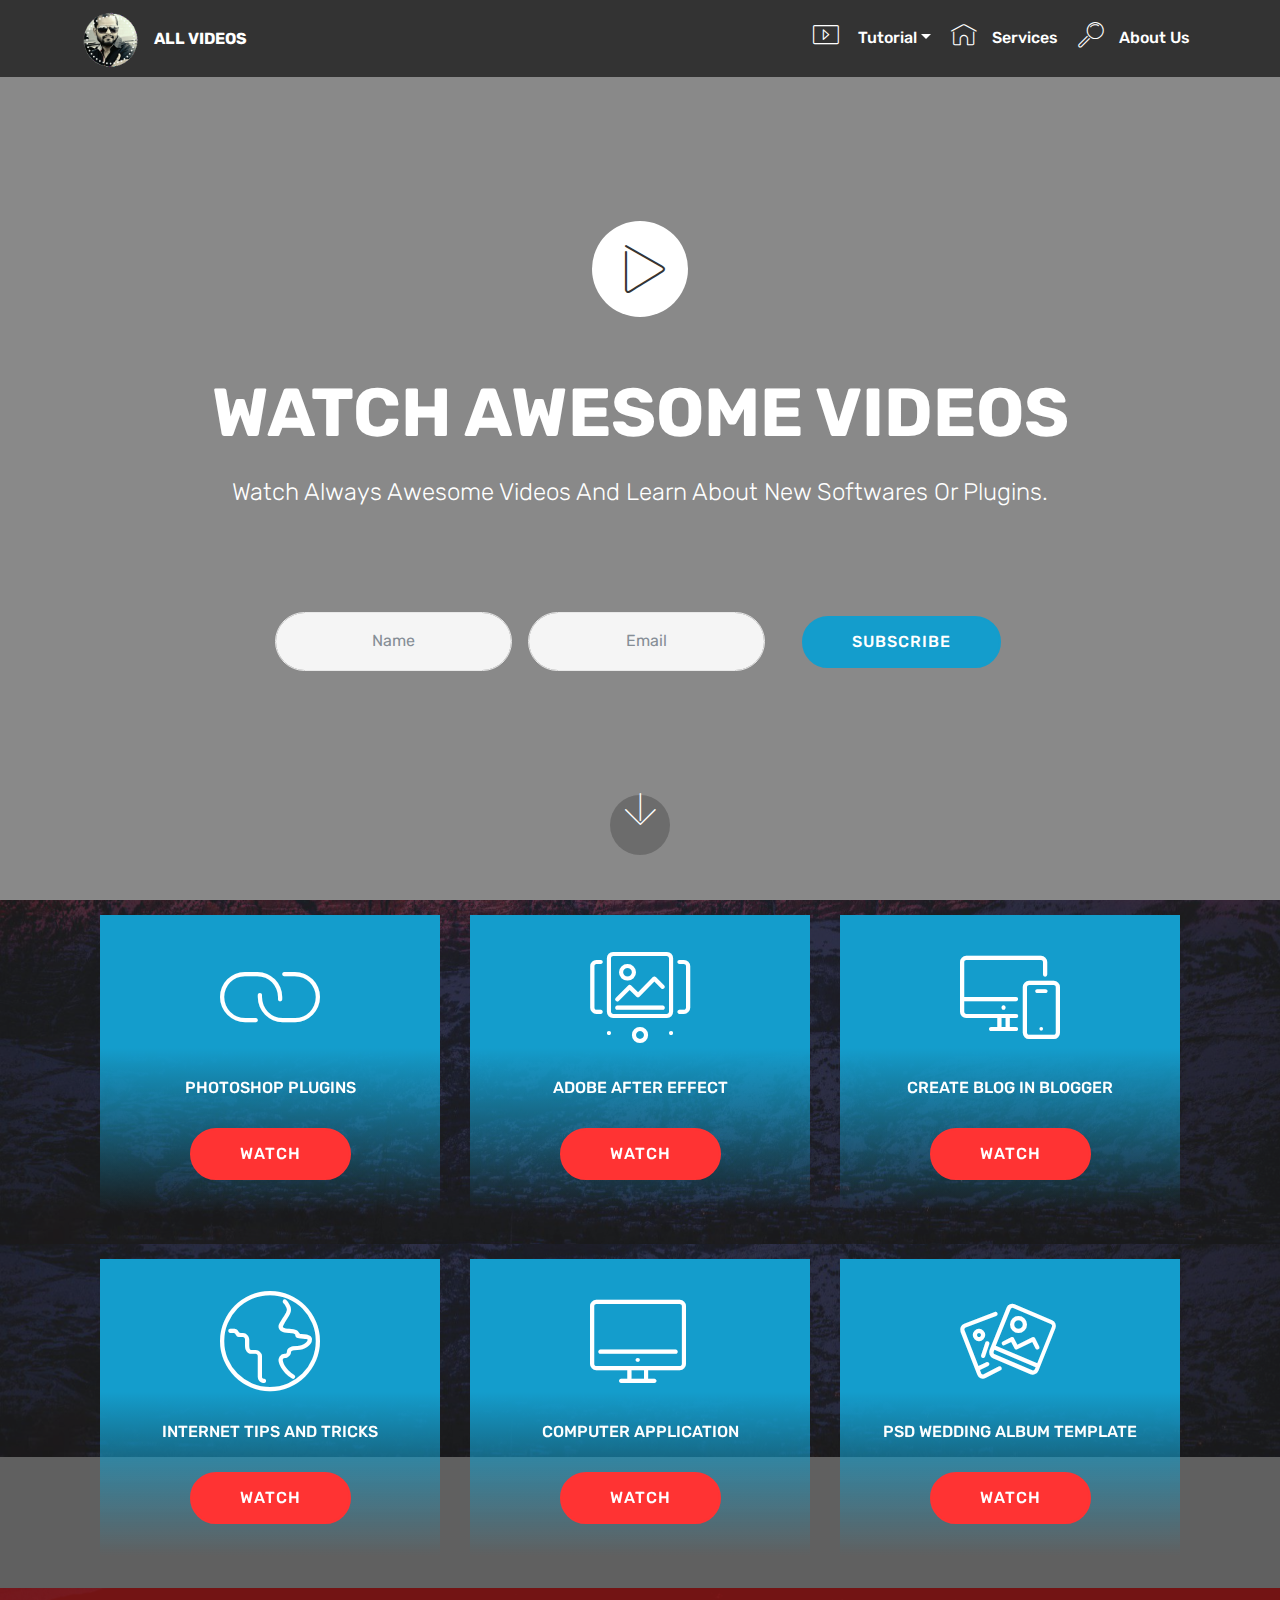
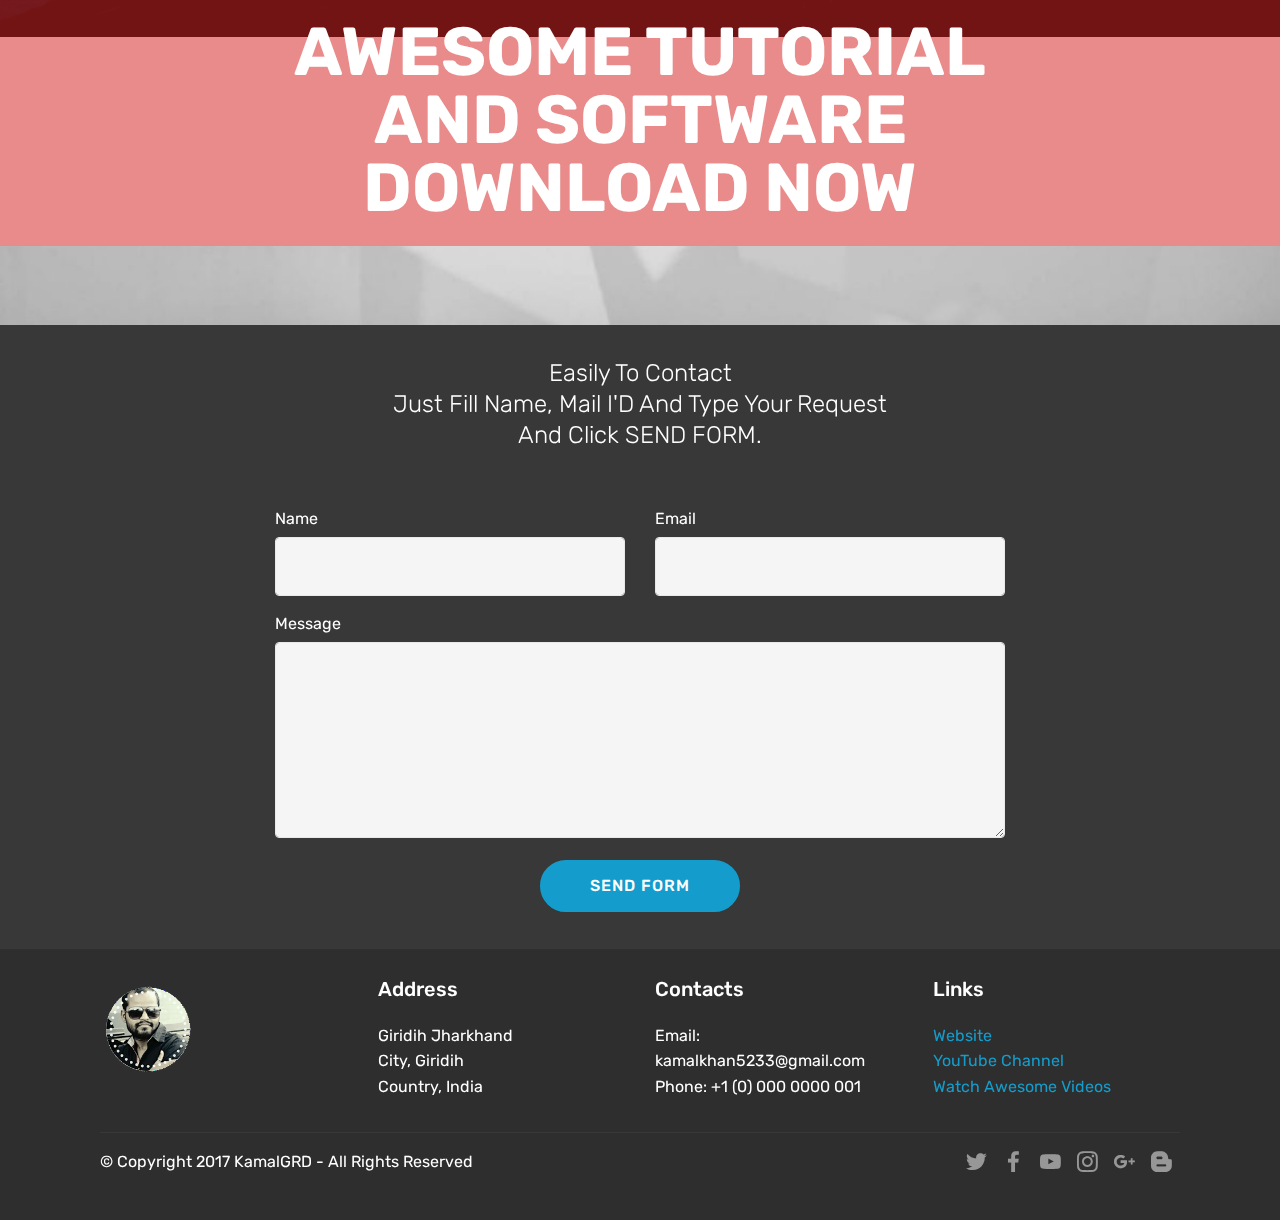
==== commit 8ca5b471: "create github pages" ====
--- a/index.html
+++ b/index.html
@@ -6,16 +6,17 @@
   <meta http-equiv="X-UA-Compatible" content="IE=edge">
   <meta name="generator" content="Mobirise v4.3.0, mobirise.com">
   <meta name="viewport" content="width=device-width, initial-scale=1">
-  <link rel="shortcut icon" href="assets/images/youtube-and-subscribe-773x481.png" type="image/x-icon">
+  <link rel="shortcut icon" href="assets/images/666-168x168.png" type="image/x-icon">
   <meta name="description" content="">
   <title>Home</title>
   <link rel="stylesheet" href="assets/web/assets/mobirise-icons/mobirise-icons.css">
   <link rel="stylesheet" href="assets/tether/tether.min.css">
+  <link rel="stylesheet" href="assets/soundcloud-plugin/style.css">
   <link rel="stylesheet" href="assets/bootstrap/css/bootstrap.min.css">
   <link rel="stylesheet" href="assets/bootstrap/css/bootstrap-grid.min.css">
   <link rel="stylesheet" href="assets/bootstrap/css/bootstrap-reboot.min.css">
+  <link rel="stylesheet" href="assets/socicon/css/styles.css">
   <link rel="stylesheet" href="assets/dropdown/css/style.css">
-  <link rel="stylesheet" href="assets/socicon/css/styles.css">
   <link rel="stylesheet" href="assets/theme/css/style.css">
   <link rel="stylesheet" href="assets/mobirise/css/mbr-additional.css" type="text/css">
   
@@ -23,7 +24,7 @@
   
 </head>
 <body>
-<section class="menu cid-qvYKz6TJ5b" once="menu" id="menu1-0" data-rv-view="2902">
+<section class="menu cid-qvYKz6TJ5b" once="menu" id="menu1-0" data-rv-view="1612">
 
     
 
@@ -39,8 +40,8 @@
         <div class="menu-logo">
             <div class="navbar-brand">
                 <span class="navbar-logo">
-                    <a href="https://youtube.com/kamalgrd4" target="_blank">
-                         <img src="assets/images/youtube-and-subscribe-773x481.png" alt="Mobirise" title="" media-simple="true" style="height: 3.8rem;">
+                    <a href="index.html">
+                         <img src="assets/images/666-168x168.png" alt="Mobirise" title="" media-simple="true" style="height: 3.8rem;">
                     </a>
                 </span>
                 <span class="navbar-caption-wrap"><a class="navbar-caption text-white display-4" href="index.html">ALL VIDEOS</a></span>
@@ -65,7 +66,7 @@
     </nav>
 </section>
 
-<section class="engine"><a href="https://mobirise.co/p">bootstrap menu</a></section><section class="header13 cid-qvYKMOiio1 mbr-fullscreen" data-bg-video="https://www.youtube.com/watch?v=k_okcNVZqqI" id="header13-2" data-rv-view="2904">
+<section class="engine"><a href="https://mobirise.co/g">create a website for free</a></section><section class="header13 cid-qvYKMOiio1 mbr-fullscreen" data-bg-video="https://www.youtube.com/watch?v=k_okcNVZqqI" id="header13-2" data-rv-view="1614">
 
     
 
@@ -87,7 +88,7 @@
                 <div data-form-alert="" hidden="">Thanks for filling out the form!</div>
 
                 <form class="form-inline" action="https://mobirise.com/" method="post" data-form-title="Mobirise Form">
-                    <input type="hidden" value="wCzDD1xLQCAp10mXHW+M7DkdyjcosOpFEBwvMWaFny3MGDiVh9XRQQwB89DzSByTks++6WCZEFI8IW3xy0noRqAozY0KkgQ0LvkhM9rNuARTQXZBlJhB5rX33aZnpXfy" data-form-email="true">
+                    <input type="hidden" value="VsYRul2+Chgp5v1BIZMaOV6esUpT+Bb9FJs64YA8nOoxKO+V+DY+joq/yHNSR1mz8EcrZCY4B6SQUAs+FVPWMGrgCZaAnkxif+kzD1XojIIrds0qbMdvN8YWXdF0dcNE" data-form-email="true">
                     <div class="form-group">
                         <input type="text" class="form-control input-sm input-inverse" name="name" required="" data-form-field="Name" placeholder="Name" id="name-header13-2">
                     </div>
@@ -126,7 +127,7 @@
     </div>
 </section>
 
-<section class="features8 cid-qvYRRODTSp mbr-parallax-background" id="features8-7" data-rv-view="2908">
+<section class="features8 cid-qvYRRODTSp mbr-parallax-background" id="features8-7" data-rv-view="1618">
 
     
 
@@ -174,7 +175,7 @@
     </div>
 </section>
 
-<section class="features8 cid-qw3ddMUcA4 mbr-parallax-background" id="features8-18" data-rv-view="2911">
+<section class="features8 cid-qw3ddMUcA4 mbr-parallax-background" id="features8-18" data-rv-view="1621">
 
     
 
@@ -191,7 +192,7 @@
                 <div class="card-box align-center">
                     <h4 class="card-title mbr-fonts-style display-7">INTERNET TIPS AND TRICKS</h4>
                     
-                    <div class="mbr-section-btn text-center"><a href="page2.html" class="btn btn-secondary display-4">WATCH</a></div>
+                    <div class="mbr-section-btn text-center"><a href="internettipsandtricks.html" class="btn btn-secondary display-4">WATCH</a></div>
                 </div>
             </div>
 
@@ -222,7 +223,7 @@
     </div>
 </section>
 
-<section class="mbr-section content5 cid-qw3g4yVGvA mbr-parallax-background" id="content5-1a" data-rv-view="2914">
+<section class="mbr-section content5 cid-qw3g4yVGvA mbr-parallax-background" id="content5-1a" data-rv-view="1624">
 
     
 
@@ -241,7 +242,7 @@
     </div>
 </section>
 
-<section class="mbr-section form1 cid-qw3gsIFwou mbr-parallax-background" id="form1-1b" data-rv-view="2917">
+<section class="mbr-section form1 cid-qw3gsIFwou mbr-parallax-background" id="form1-1b" data-rv-view="1627">
 
     
 
@@ -265,7 +266,7 @@
             <div class="media-container-column col-lg-8" data-form-type="formoid">
                     <div data-form-alert="" hidden="">Thanks for filling out the form!</div>
             
-                    <form class="mbr-form" action="https://mobirise.com/" method="post" data-form-title="Mobirise Form"><input type="hidden" data-form-email="true" value="2+hIQVxbObUUTa78XnAUW2/Aa5yZgkJeO7HEMjX3cIJM0LbrsKp949mQFOVamM4DPVy71SsOi499P7KjSU1lfe8UwudF32H7Uj29fjMLsLZhXsK3XJOmxSUeP5oT8R4j">
+                    <form class="mbr-form" action="https://mobirise.com/" method="post" data-form-title="Mobirise Form"><input type="hidden" data-form-email="true" value="RGN2rPHNq4lgxpg0zVBZ7TR+osZKCopd2FPP8Z37/rGwckQAc+gB3wUZZvECnCRlGJ/BoyAsZLFOg3OzObZhpt/sJL12srknzkA6wvNdpUZk21Vjfe6hDisLWr9kEhp4">
                         <div class="row row-sm-offset">
                             <div class="col-md-4 multi-horizontal" data-for="name">
                                 <div class="form-group">
@@ -295,7 +296,7 @@
     </div>
 </section>
 
-<section class="cid-qw3fkVsYRl" id="footer1-19" data-rv-view="2920">
+<section class="cid-qw3fkVsYRl" id="footer1-19" data-rv-view="1630">
 
     
 
@@ -387,8 +388,8 @@
   <script src="assets/popper/popper.min.js"></script>
   <script src="assets/tether/tether.min.js"></script>
   <script src="assets/bootstrap/js/bootstrap.min.js"></script>
+  <script src="assets/dropdown/js/script.min.js"></script>
   <script src="assets/smooth-scroll/smooth-scroll.js"></script>
-  <script src="assets/dropdown/js/script.min.js"></script>
   <script src="assets/vimeo_player/vimeo_player.js"></script>
   <script src="assets/jquery-mb-ytplayer/jquery.mb.ytplayer.min.js"></script>
   <script src="assets/jquery-mb-vimeo_player/jquery.mb.vimeo_player.js"></script>
--- a/assets/soundcloud-plugin/style.css
+++ b/assets/soundcloud-plugin/style.css
@@ -0,0 +1,57 @@
+.addons-container {
+  position: relative;
+  margin-left: auto;
+  margin-right: auto;
+  padding-right: 15px;
+  padding-left: 15px; }
+  @media (min-width: 576px) {
+    .addons-container {
+      padding-right: 15px;
+      padding-left: 15px; } }
+  @media (min-width: 768px) {
+    .addons-container {
+      padding-right: 15px;
+      padding-left: 15px; } }
+  @media (min-width: 992px) {
+    .addons-container {
+      padding-right: 15px;
+      padding-left: 15px; } }
+  @media (min-width: 1200px) {
+    .addons-container {
+      padding-right: 15px;
+      padding-left: 15px; } }
+  @media (min-width: 576px) {
+    .addons-container {
+      width: 540px;
+      max-width: 100%; } }
+  @media (min-width: 768px) {
+    .addons-container {
+      width: 720px;
+      max-width: 100%; } }
+  @media (min-width: 992px) {
+    .addons-container {
+      width: 960px;
+      max-width: 100%; } }
+  @media (min-width: 1200px) {
+    .addons-container {
+      width: 1140px;
+      max-width: 100%; } }
+
+.addons-container-inner{
+    position: relative;
+    width: 100%;
+    min-height: 1px;
+    padding-right: 15px;
+    padding-left: 15px;
+}
+@media (min-width: 567px) {
+    .addons-container-inner{
+        -ms-flex: 0 0 66.666667%;
+        flex: 0 0 66.666667%;
+        max-width: 66.666667%;
+    }
+}
+.addons-row{
+    display: flex;
+    justify-content:center;
+}--- a/assets/mobirise/css/mbr-additional.css
+++ b/assets/mobirise/css/mbr-additional.css
@@ -1892,7 +1892,7 @@
 .cid-qw3ddMUcA4 {
   padding-top: 15px;
   padding-bottom: 0px;
-  background-image: url("../../../assets/images/background619.jpg");
+  background-image: url("../../../assets/images/background620.jpg");
 }
 .cid-qw3ddMUcA4 h4 {
   font-weight: 500;
@@ -2610,7 +2610,7 @@
 .cid-qw31SjZoKA {
   padding-top: 30px;
   padding-bottom: 30px;
-  background-image: url("../../../assets/images/background220.jpg");
+  background-image: url("../../../assets/images/background221.jpg");
 }
 .cid-qw31SjZoKA .card-img a {
   display: block;
@@ -3314,7 +3314,7 @@
 .cid-qw3NYxOzgO {
   padding-top: 15px;
   padding-bottom: 30px;
-  background-image: url("../../../assets/images/background521.jpg");
+  background-image: url("../../../assets/images/background522.jpg");
 }
 .cid-qvYUSbgXq1 {
   padding-top: 30px;
@@ -3423,7 +3423,7 @@
 .cid-qw31SjZoKA {
   padding-top: 30px;
   padding-bottom: 30px;
-  background-image: url("../../../assets/images/background220.jpg");
+  background-image: url("../../../assets/images/background221.jpg");
 }
 .cid-qw31SjZoKA .card-img a {
   display: block;
@@ -4054,7 +4054,7 @@
 .cid-qw3NYxOzgO {
   padding-top: 15px;
   padding-bottom: 30px;
-  background-image: url("../../../assets/images/background521.jpg");
+  background-image: url("../../../assets/images/background522.jpg");
 }
 .cid-qvYUSbgXq1 {
   padding-top: 30px;
@@ -4192,7 +4192,7 @@
 .cid-qw31SjZoKA {
   padding-top: 30px;
   padding-bottom: 30px;
-  background-image: url("../../../assets/images/background220.jpg");
+  background-image: url("../../../assets/images/background221.jpg");
 }
 .cid-qw31SjZoKA .card-img a {
   display: block;
@@ -5121,7 +5121,7 @@
 .cid-qwa7z02V3v {
   padding-top: 45px;
   padding-bottom: 45px;
-  background-image: url("../../../assets/images/0122.jpg");
+  background-image: url("../../../assets/images/01.jpg");
 }
 .cid-qwa7z02V3v .mbr-section-subtitle {
   color: #ffffff;
@@ -5318,3 +5318,772 @@
     -webkit-justify-content: center;
   }
 }
+.cid-qvYKz6TJ5b .navbar {
+  padding: .5rem 0;
+  background: #333333;
+  transition: none;
+  min-height: 77px;
+}
+.cid-qvYKz6TJ5b .navbar-dropdown.bg-color.transparent.opened {
+  background: #333333;
+}
+.cid-qvYKz6TJ5b a {
+  font-style: normal;
+}
+.cid-qvYKz6TJ5b .nav-item span {
+  padding-right: 0.4em;
+  line-height: 0.5em;
+  vertical-align: text-bottom;
+  position: relative;
+  top: -0.2em;
+  text-decoration: none;
+}
+.cid-qvYKz6TJ5b .nav-item a {
+  padding: 0.7rem 0 !important;
+  margin: 0rem .65rem !important;
+}
+.cid-qvYKz6TJ5b .btn {
+  padding: 0.4rem 1.5rem;
+  display: inline-flex;
+  align-items: center;
+}
+.cid-qvYKz6TJ5b .btn .mbr-iconfont {
+  font-size: 1.6rem;
+}
+.cid-qvYKz6TJ5b .menu-logo {
+  margin-right: auto;
+}
+.cid-qvYKz6TJ5b .menu-logo .navbar-brand {
+  display: flex;
+  margin-left: 5rem;
+  padding: 0;
+  transition: padding .2s;
+  min-height: 3.8rem;
+  align-items: center;
+}
+.cid-qvYKz6TJ5b .menu-logo .navbar-brand .navbar-caption-wrap {
+  display: -webkit-flex;
+  -webkit-align-items: center;
+  align-items: center;
+  word-break: break-word;
+  min-width: 7rem;
+  margin: .3rem 0;
+}
+.cid-qvYKz6TJ5b .menu-logo .navbar-brand .navbar-caption-wrap .navbar-caption {
+  line-height: 1.2rem !important;
+  padding-right: 2rem;
+}
+.cid-qvYKz6TJ5b .menu-logo .navbar-brand .navbar-logo {
+  font-size: 4rem;
+  transition: font-size 0.25s;
+}
+.cid-qvYKz6TJ5b .menu-logo .navbar-brand .navbar-logo img {
+  display: flex;
+}
+.cid-qvYKz6TJ5b .menu-logo .navbar-brand .navbar-logo .mbr-iconfont {
+  transition: font-size 0.25s;
+}
+.cid-qvYKz6TJ5b .navbar-toggleable-sm .navbar-collapse {
+  justify-content: flex-end;
+  -webkit-justify-content: flex-end;
+  padding-right: 5rem;
+  width: auto;
+}
+.cid-qvYKz6TJ5b .navbar-toggleable-sm .navbar-collapse .navbar-nav {
+  flex-wrap: wrap;
+  -webkit-flex-wrap: wrap;
+  padding-left: 0;
+}
+.cid-qvYKz6TJ5b .navbar-toggleable-sm .navbar-collapse .navbar-nav .nav-item {
+  -webkit-align-self: center;
+  align-self: center;
+}
+.cid-qvYKz6TJ5b .navbar-toggleable-sm .navbar-collapse .navbar-buttons {
+  padding-left: 0;
+  padding-bottom: 0;
+}
+.cid-qvYKz6TJ5b .dropdown .dropdown-menu {
+  background: #333333;
+  display: none;
+  position: absolute;
+  min-width: 5rem;
+  padding-top: 1.4rem;
+  padding-bottom: 1.4rem;
+  text-align: left;
+}
+.cid-qvYKz6TJ5b .dropdown .dropdown-menu .dropdown-item {
+  width: auto;
+  padding: 0.235em 1.5385em 0.235em 1.5385em !important;
+}
+.cid-qvYKz6TJ5b .dropdown .dropdown-menu .dropdown-item::after {
+  right: 0.5rem;
+}
+.cid-qvYKz6TJ5b .dropdown .dropdown-menu .dropdown-submenu {
+  margin: 0;
+}
+.cid-qvYKz6TJ5b .dropdown.open > .dropdown-menu {
+  display: block;
+}
+.cid-qvYKz6TJ5b .navbar-toggleable-sm.opened:after {
+  position: absolute;
+  width: 100vw;
+  height: 100vh;
+  content: '';
+  background-color: rgba(0, 0, 0, 0.1);
+  left: 0;
+  bottom: 0;
+  transform: translateY(100%);
+  -webkit-transform: translateY(100%);
+  z-index: 1000;
+}
+.cid-qvYKz6TJ5b .navbar.navbar-short {
+  min-height: 60px;
+  transition: all .2s;
+}
+.cid-qvYKz6TJ5b .navbar.navbar-short .navbar-toggler-right {
+  top: 20px;
+}
+.cid-qvYKz6TJ5b .navbar.navbar-short .navbar-logo a {
+  font-size: 2.5rem !important;
+  line-height: 2.5rem;
+  transition: font-size 0.25s;
+}
+.cid-qvYKz6TJ5b .navbar.navbar-short .navbar-logo a .mbr-iconfont {
+  font-size: 2.5rem !important;
+}
+.cid-qvYKz6TJ5b .navbar.navbar-short .navbar-logo a img {
+  height: 3rem !important;
+}
+.cid-qvYKz6TJ5b .navbar.navbar-short .navbar-brand {
+  min-height: 3rem;
+}
+.cid-qvYKz6TJ5b button.navbar-toggler {
+  width: 31px;
+  height: 18px;
+  cursor: pointer;
+  transition: all .2s;
+  top: 1.5rem;
+  right: 1rem;
+}
+.cid-qvYKz6TJ5b button.navbar-toggler:focus {
+  outline: none;
+}
+.cid-qvYKz6TJ5b button.navbar-toggler .hamburger span {
+  position: absolute;
+  right: 0;
+  width: 30px;
+  height: 2px;
+  border-right: 5px;
+  background-color: #ffffff;
+}
+.cid-qvYKz6TJ5b button.navbar-toggler .hamburger span:nth-child(1) {
+  top: 0;
+  transition: all .2s;
+}
+.cid-qvYKz6TJ5b button.navbar-toggler .hamburger span:nth-child(2) {
+  top: 8px;
+  transition: all .15s;
+}
+.cid-qvYKz6TJ5b button.navbar-toggler .hamburger span:nth-child(3) {
+  top: 8px;
+  transition: all .15s;
+}
+.cid-qvYKz6TJ5b button.navbar-toggler .hamburger span:nth-child(4) {
+  top: 16px;
+  transition: all .2s;
+}
+.cid-qvYKz6TJ5b nav.opened .hamburger span:nth-child(1) {
+  top: 8px;
+  width: 0;
+  opacity: 0;
+  right: 50%;
+  transition: all .2s;
+}
+.cid-qvYKz6TJ5b nav.opened .hamburger span:nth-child(2) {
+  -webkit-transform: rotate(45deg);
+  transform: rotate(45deg);
+  transition: all .25s;
+}
+.cid-qvYKz6TJ5b nav.opened .hamburger span:nth-child(3) {
+  -webkit-transform: rotate(-45deg);
+  transform: rotate(-45deg);
+  transition: all .25s;
+}
+.cid-qvYKz6TJ5b nav.opened .hamburger span:nth-child(4) {
+  top: 8px;
+  width: 0;
+  opacity: 0;
+  right: 50%;
+  transition: all .2s;
+}
+.cid-qvYKz6TJ5b .collapsed.navbar-expand {
+  flex-direction: column;
+}
+.cid-qvYKz6TJ5b .collapsed .btn {
+  display: flex;
+}
+.cid-qvYKz6TJ5b .collapsed .navbar-collapse {
+  display: none !important;
+  padding-right: 0 !important;
+}
+.cid-qvYKz6TJ5b .collapsed .navbar-collapse.collapsing,
+.cid-qvYKz6TJ5b .collapsed .navbar-collapse.show {
+  display: block !important;
+}
+.cid-qvYKz6TJ5b .collapsed .navbar-collapse.collapsing .navbar-nav,
+.cid-qvYKz6TJ5b .collapsed .navbar-collapse.show .navbar-nav {
+  display: block;
+  text-align: center;
+}
+.cid-qvYKz6TJ5b .collapsed .navbar-collapse.collapsing .navbar-nav .nav-item,
+.cid-qvYKz6TJ5b .collapsed .navbar-collapse.show .navbar-nav .nav-item {
+  clear: both;
+}
+.cid-qvYKz6TJ5b .collapsed .navbar-collapse.collapsing .navbar-nav .nav-item:last-child,
+.cid-qvYKz6TJ5b .collapsed .navbar-collapse.show .navbar-nav .nav-item:last-child {
+  margin-bottom: 1rem;
+}
+.cid-qvYKz6TJ5b .collapsed .navbar-collapse.collapsing .navbar-buttons,
+.cid-qvYKz6TJ5b .collapsed .navbar-collapse.show .navbar-buttons {
+  text-align: center;
+}
+.cid-qvYKz6TJ5b .collapsed .navbar-collapse.collapsing .navbar-buttons:last-child,
+.cid-qvYKz6TJ5b .collapsed .navbar-collapse.show .navbar-buttons:last-child {
+  margin-bottom: 1rem;
+}
+.cid-qvYKz6TJ5b .collapsed button.navbar-toggler {
+  display: block;
+}
+.cid-qvYKz6TJ5b .collapsed .navbar-brand {
+  margin-left: 1rem !important;
+}
+.cid-qvYKz6TJ5b .collapsed .navbar-toggleable-sm {
+  flex-direction: column;
+  -webkit-flex-direction: column;
+}
+.cid-qvYKz6TJ5b .collapsed .dropdown .dropdown-menu {
+  width: 100%;
+  text-align: center;
+  position: relative;
+  opacity: 0;
+  display: block;
+  height: 0;
+  visibility: hidden;
+  padding: 0;
+  transition-duration: .5s;
+  transition-property: opacity,padding,height;
+}
+.cid-qvYKz6TJ5b .collapsed .dropdown.open > .dropdown-menu {
+  position: relative;
+  opacity: 1;
+  height: auto;
+  padding: 1.4rem 0;
+  visibility: visible;
+}
+.cid-qvYKz6TJ5b .collapsed .dropdown .dropdown-submenu {
+  left: 0;
+  text-align: center;
+  width: 100%;
+}
+.cid-qvYKz6TJ5b .collapsed .dropdown .dropdown-toggle[data-toggle="dropdown-submenu"]::after {
+  margin-top: 0;
+  position: inherit;
+  right: 0;
+  top: 50%;
+  display: inline-block;
+  width: 0;
+  height: 0;
+  margin-left: .3em;
+  vertical-align: middle;
+  content: "";
+  border-top: .30em solid;
+  border-right: .30em solid transparent;
+  border-left: .30em solid transparent;
+}
+@media (max-width: 991px) {
+  .cid-qvYKz6TJ5b .navbar-expand {
+    flex-direction: column;
+  }
+  .cid-qvYKz6TJ5b img {
+    height: 3.8rem !important;
+  }
+  .cid-qvYKz6TJ5b .btn {
+    display: flex;
+  }
+  .cid-qvYKz6TJ5b button.navbar-toggler {
+    display: block;
+  }
+  .cid-qvYKz6TJ5b .navbar-brand {
+    margin-left: 1rem !important;
+  }
+  .cid-qvYKz6TJ5b .navbar-toggleable-sm {
+    flex-direction: column;
+    -webkit-flex-direction: column;
+  }
+  .cid-qvYKz6TJ5b .navbar-collapse {
+    display: none !important;
+    padding-right: 0 !important;
+  }
+  .cid-qvYKz6TJ5b .navbar-collapse.collapsing,
+  .cid-qvYKz6TJ5b .navbar-collapse.show {
+    display: block !important;
+  }
+  .cid-qvYKz6TJ5b .navbar-collapse.collapsing .navbar-nav,
+  .cid-qvYKz6TJ5b .navbar-collapse.show .navbar-nav {
+    display: block;
+    text-align: center;
+  }
+  .cid-qvYKz6TJ5b .navbar-collapse.collapsing .navbar-nav .nav-item,
+  .cid-qvYKz6TJ5b .navbar-collapse.show .navbar-nav .nav-item {
+    clear: both;
+  }
+  .cid-qvYKz6TJ5b .navbar-collapse.collapsing .navbar-nav .nav-item:last-child,
+  .cid-qvYKz6TJ5b .navbar-collapse.show .navbar-nav .nav-item:last-child {
+    margin-bottom: 1rem;
+  }
+  .cid-qvYKz6TJ5b .navbar-collapse.collapsing .navbar-buttons,
+  .cid-qvYKz6TJ5b .navbar-collapse.show .navbar-buttons {
+    text-align: center;
+  }
+  .cid-qvYKz6TJ5b .navbar-collapse.collapsing .navbar-buttons:last-child,
+  .cid-qvYKz6TJ5b .navbar-collapse.show .navbar-buttons:last-child {
+    margin-bottom: 1rem;
+  }
+  .cid-qvYKz6TJ5b .dropdown .dropdown-menu {
+    width: 100%;
+    text-align: center;
+    position: relative;
+    opacity: 0;
+    display: block;
+    height: 0;
+    visibility: hidden;
+    padding: 0;
+    transition-duration: .5s;
+    transition-property: opacity,padding,height;
+  }
+  .cid-qvYKz6TJ5b .dropdown.open > .dropdown-menu {
+    position: relative;
+    opacity: 1;
+    height: auto;
+    padding: 1.4rem 0;
+    visibility: visible;
+  }
+  .cid-qvYKz6TJ5b .dropdown .dropdown-submenu {
+    left: 0;
+    text-align: center;
+    width: 100%;
+  }
+  .cid-qvYKz6TJ5b .dropdown .dropdown-toggle[data-toggle="dropdown-submenu"]::after {
+    margin-top: 0;
+    position: inherit;
+    right: 0;
+    top: 50%;
+    display: inline-block;
+    width: 0;
+    height: 0;
+    margin-left: .3em;
+    vertical-align: middle;
+    content: "";
+    border-top: .30em solid;
+    border-right: .30em solid transparent;
+    border-left: .30em solid transparent;
+  }
+}
+@media (min-width: 767px) {
+  .cid-qvYKz6TJ5b .menu-logo {
+    flex-shrink: 0;
+  }
+}
+.cid-qvYULAxwIb {
+  padding-top: 90px;
+  padding-bottom: 90px;
+  background-image: url("../../../assets/images/04.jpg");
+}
+.cid-qvYULAxwIb .btn {
+  margin: 0 0 .5rem 0;
+}
+.cid-qvYULAxwIb H2 {
+  text-align: right;
+}
+.cid-qw3NYxOzgO {
+  padding-top: 15px;
+  padding-bottom: 15px;
+  background-image: url("../../../assets/images/background522.jpg");
+}
+.cid-qwCTPD8bZR {
+  padding-top: 45px;
+  padding-bottom: 60px;
+  background: linear-gradient(45deg, #4159ed, #fae41c);
+}
+@media (min-width: 992px) {
+  .cid-qwCTPD8bZR .mbr-figure {
+    padding-left: 4rem;
+  }
+}
+@media (max-width: 991px) {
+  .cid-qwCTPD8bZR .mbr-figure {
+    padding-top: 3rem;
+  }
+}
+.cid-qwCTn5UAox {
+  padding-top: 30px;
+  padding-bottom: 30px;
+}
+@media (min-width: 992px) {
+  .cid-qwCTn5UAox .mbr-figure {
+    padding-left: 4rem;
+  }
+}
+@media (max-width: 991px) {
+  .cid-qwCTn5UAox .mbr-figure {
+    padding-top: 3rem;
+  }
+}
+.cid-qvYUSbgXq1 {
+  padding-top: 30px;
+  padding-bottom: 30px;
+  background: linear-gradient(45deg, #e62727, #232323);
+}
+@media (min-width: 992px) {
+  .cid-qvYUSbgXq1 .mbr-figure {
+    padding-left: 4rem;
+  }
+}
+@media (max-width: 991px) {
+  .cid-qvYUSbgXq1 .mbr-figure {
+    padding-top: 3rem;
+  }
+}
+.cid-qvYYCL5Qgu {
+  padding-top: 30px;
+  padding-bottom: 30px;
+  background-image: url("../../../assets/images/background5.jpg");
+}
+@media (min-width: 992px) {
+  .cid-qvYYCL5Qgu .mbr-figure {
+    padding-left: 4rem;
+  }
+}
+@media (max-width: 991px) {
+  .cid-qvYYCL5Qgu .mbr-figure {
+    padding-top: 3rem;
+  }
+}
+.cid-qvYZtznQEv {
+  padding-top: 15px;
+  padding-bottom: 15px;
+  background-image: url("../../../assets/images/background5.jpg");
+}
+@media (min-width: 992px) {
+  .cid-qvYZtznQEv .mbr-figure {
+    padding-left: 4rem;
+  }
+}
+@media (max-width: 991px) {
+  .cid-qvYZtznQEv .mbr-figure {
+    padding-top: 3rem;
+  }
+}
+.cid-qvZ2ItdyhC {
+  padding-top: 30px;
+  padding-bottom: 30px;
+  background-image: url("../../../assets/images/background2.jpg");
+}
+.cid-qvZ2ItdyhC .card-img a {
+  display: block;
+  padding-top: 2rem;
+}
+.cid-qvZ2ItdyhC .card-box {
+  padding: 0 2rem;
+}
+.cid-qvZ2ItdyhC .mbr-section-btn {
+  padding-top: 1rem;
+}
+.cid-qvZ2ItdyhC .mbr-section-btn a {
+  margin-top: 1rem;
+  margin-bottom: 0;
+}
+.cid-qvZ2ItdyhC h4 {
+  font-weight: 500;
+  margin-bottom: 0;
+  text-align: left;
+  padding-top: 2rem;
+}
+.cid-qvZ2ItdyhC p {
+  margin-bottom: 0;
+  text-align: left;
+  padding-top: 1.5rem;
+  padding-top: 2rem;
+}
+.cid-qvZ2ItdyhC .mbr-text {
+  color: #767676;
+}
+.cid-qvZ2ItdyhC .card-wrapper {
+  padding-bottom: 2rem;
+  background: #ffffff;
+  box-shadow: 0px 0px 0px 0px rgba(0, 0, 0, 0);
+  transition: box-shadow 0.3s;
+}
+.cid-qvZ2ItdyhC .card-wrapper:hover {
+  box-shadow: 0px 0px 30px 0px rgba(0, 0, 0, 0.05);
+  transition: box-shadow 0.3s;
+}
+.cid-qw2qtnHakS {
+  padding-top: 30px;
+  padding-bottom: 30px;
+  background-image: url("../../../assets/images/background5.jpg");
+}
+@media (min-width: 992px) {
+  .cid-qw2qtnHakS .mbr-figure {
+    padding-left: 4rem;
+  }
+}
+@media (max-width: 991px) {
+  .cid-qw2qtnHakS .mbr-figure {
+    padding-top: 3rem;
+  }
+}
+.cid-qw31SjZoKA {
+  padding-top: 30px;
+  padding-bottom: 30px;
+  background-image: url("../../../assets/images/background221.jpg");
+}
+.cid-qw31SjZoKA .card-img a {
+  display: block;
+  padding-top: 2rem;
+}
+.cid-qw31SjZoKA .card-box {
+  padding: 0 2rem;
+}
+.cid-qw31SjZoKA .mbr-section-btn {
+  padding-top: 1rem;
+}
+.cid-qw31SjZoKA .mbr-section-btn a {
+  margin-top: 1rem;
+  margin-bottom: 0;
+}
+.cid-qw31SjZoKA h4 {
+  font-weight: 500;
+  margin-bottom: 0;
+  text-align: left;
+  padding-top: 2rem;
+}
+.cid-qw31SjZoKA p {
+  margin-bottom: 0;
+  text-align: left;
+  padding-top: 1.5rem;
+  padding-top: 2rem;
+}
+.cid-qw31SjZoKA .mbr-text {
+  color: #767676;
+}
+.cid-qw31SjZoKA .card-wrapper {
+  padding-bottom: 2rem;
+  background: #ffffff;
+  box-shadow: 0px 0px 0px 0px rgba(0, 0, 0, 0);
+  transition: box-shadow 0.3s;
+}
+.cid-qw31SjZoKA .card-wrapper:hover {
+  box-shadow: 0px 0px 30px 0px rgba(0, 0, 0, 0.05);
+  transition: box-shadow 0.3s;
+}
+.cid-qw337xUeD4 {
+  padding-top: 30px;
+  padding-bottom: 30px;
+  background-image: url("../../../assets/images/01.jpg");
+}
+.cid-qw337xUeD4 .mbr-section-subtitle {
+  color: #ffffff;
+}
+.cid-qw337xUeD4 .formoid {
+  margin: auto;
+}
+.cid-qw337xUeD4 .form-control {
+  padding-left: 1.5rem;
+  padding-right: 1.5rem;
+}
+.cid-qw337xUeD4 a.btn {
+  flex: 0 0 auto;
+  -webkit-flex: 0 0 auto;
+}
+.cid-qw337xUeD4 .input-group-btn {
+  align-self: center;
+  -webkit-align-self: center;
+  z-index: 3;
+}
+.cid-qw337xUeD4 .input-group-btn .btn {
+  padding-top: 1rem;
+  padding-bottom: 1rem;
+  border-top-right-radius: 3px;
+  border-bottom-right-radius: 3px;
+}
+.cid-qw337xUeD4 a:not([href]):not([tabindex]) {
+  color: #fff;
+}
+.cid-qw337xUeD4 a.btn-white:not([href]):not([tabindex]) {
+  color: #333;
+}
+.cid-qw337xUeD4 .mbr-subscribe .input-group-btn {
+  display: inline-block;
+}
+.cid-qw337xUeD4 .mbr-subscribe .input-group-btn button,
+.cid-qw337xUeD4 .mbr-subscribe .input-group-btn a {
+  margin-top: 0 !important;
+  margin-bottom: 0 !important;
+}
+@media (max-width: 350px) {
+  .cid-qw337xUeD4 .mbr-subscribe {
+    flex-direction: column;
+    -webkit-flex-direction: column;
+  }
+  .cid-qw337xUeD4 input[type="email"] {
+    width: 100%;
+    margin-bottom: 2px;
+  }
+  .cid-qw337xUeD4 .input-group-btn {
+    width: 100%;
+  }
+  .cid-qw337xUeD4 .input-group-btn .btn {
+    border-radius: 3px;
+  }
+}
+@media (max-width: 768px) {
+  .cid-qw337xUeD4 .input-group-btn a.btn {
+    width: 100%;
+  }
+  .cid-qw337xUeD4 .input-group-btn {
+    width: calc(92%);
+  }
+  .cid-qw337xUeD4 .input-group-btn button[type="submit"] {
+    width: 100%;
+  }
+  .cid-qw337xUeD4 .input-group {
+    display: flex;
+    flex-direction: column;
+    flex-wrap: wrap;
+    margin: auto;
+    max-width: 300px;
+  }
+  .cid-qw337xUeD4 .input-group input[type="email"] {
+    width: 100%;
+    margin-bottom: 3px;
+  }
+  .cid-qw337xUeD4 .input-group span {
+    display: inline;
+    padding-left: 0;
+    padding-right: 0;
+  }
+  .cid-qw337xUeD4 .input-group-btn button,
+  .cid-qw337xUeD4 .input-group-btn a {
+    margin-left: 0 !important;
+    margin-right: 0 !important;
+  }
+}
+@media (min-width: 769px) {
+  .cid-qw337xUeD4 .mbr-subscribe > * {
+    margin: 0 0.5rem;
+  }
+}
+.cid-qw337xUeD4 H2 {
+  color: #ffffff;
+}
+.cid-qw33BmJpyh {
+  padding-top: 30px;
+  padding-bottom: 30px;
+  background-image: url("../../../assets/images/background3.jpg");
+}
+.cid-qw33BmJpyh .title {
+  margin-bottom: 2rem;
+}
+.cid-qw33BmJpyh .mbr-section-subtitle {
+  color: #ffffff;
+}
+.cid-qw33BmJpyh a:not([href]):not([tabindex]) {
+  color: #fff;
+  border-radius: 3px;
+}
+.cid-qw33BmJpyh a.btn-white:not([href]):not([tabindex]) {
+  color: #333;
+}
+.cid-qw33BmJpyh .multi-horizontal {
+  flex-grow: 1;
+  -webkit-flex-grow: 1;
+  max-width: 100%;
+}
+.cid-qw33BmJpyh .input-group-btn {
+  display: block;
+  text-align: center;
+}
+.cid-qw33BmJpyh H2 {
+  color: #ffffff;
+}
+.cid-qw33BmJpyh LABEL {
+  color: #ffffff;
+}
+.cid-qw35cBRaY6 {
+  padding-top: 30px;
+  padding-bottom: 30px;
+  background-color: #2e2e2e;
+}
+@media (max-width: 767px) {
+  .cid-qw35cBRaY6 .content {
+    text-align: center;
+  }
+  .cid-qw35cBRaY6 .content > div:not(:last-child) {
+    margin-bottom: 2rem;
+  }
+}
+@media (max-width: 767px) {
+  .cid-qw35cBRaY6 .media-wrap {
+    margin-bottom: 1rem;
+  }
+}
+.cid-qw35cBRaY6 .media-wrap .mbr-iconfont-logo {
+  font-size: 7.5rem;
+  color: #f36;
+}
+.cid-qw35cBRaY6 .media-wrap img {
+  height: 6rem;
+}
+@media (max-width: 767px) {
+  .cid-qw35cBRaY6 .footer-lower .copyright {
+    margin-bottom: 1rem;
+    text-align: center;
+  }
+}
+.cid-qw35cBRaY6 .footer-lower hr {
+  margin: 1rem 0;
+  border-color: #fff;
+  opacity: .05;
+}
+.cid-qw35cBRaY6 .footer-lower .social-list {
+  padding-left: 0;
+  margin-bottom: 0;
+  list-style: none;
+  display: flex;
+  flex-wrap: wrap;
+  justify-content: flex-end;
+  -webkit-justify-content: flex-end;
+}
+.cid-qw35cBRaY6 .footer-lower .social-list .mbr-iconfont-social {
+  font-size: 1.3rem;
+  color: #fff;
+}
+.cid-qw35cBRaY6 .footer-lower .social-list .soc-item {
+  margin: 0 .5rem;
+}
+.cid-qw35cBRaY6 .footer-lower .social-list a {
+  margin: 0;
+  opacity: .5;
+  -webkit-transition: .2s linear;
+  transition: .2s linear;
+}
+.cid-qw35cBRaY6 .footer-lower .social-list a:hover {
+  opacity: 1;
+}
+@media (max-width: 767px) {
+  .cid-qw35cBRaY6 .footer-lower .social-list {
+    justify-content: center;
+    -webkit-justify-content: center;
+  }
+}
